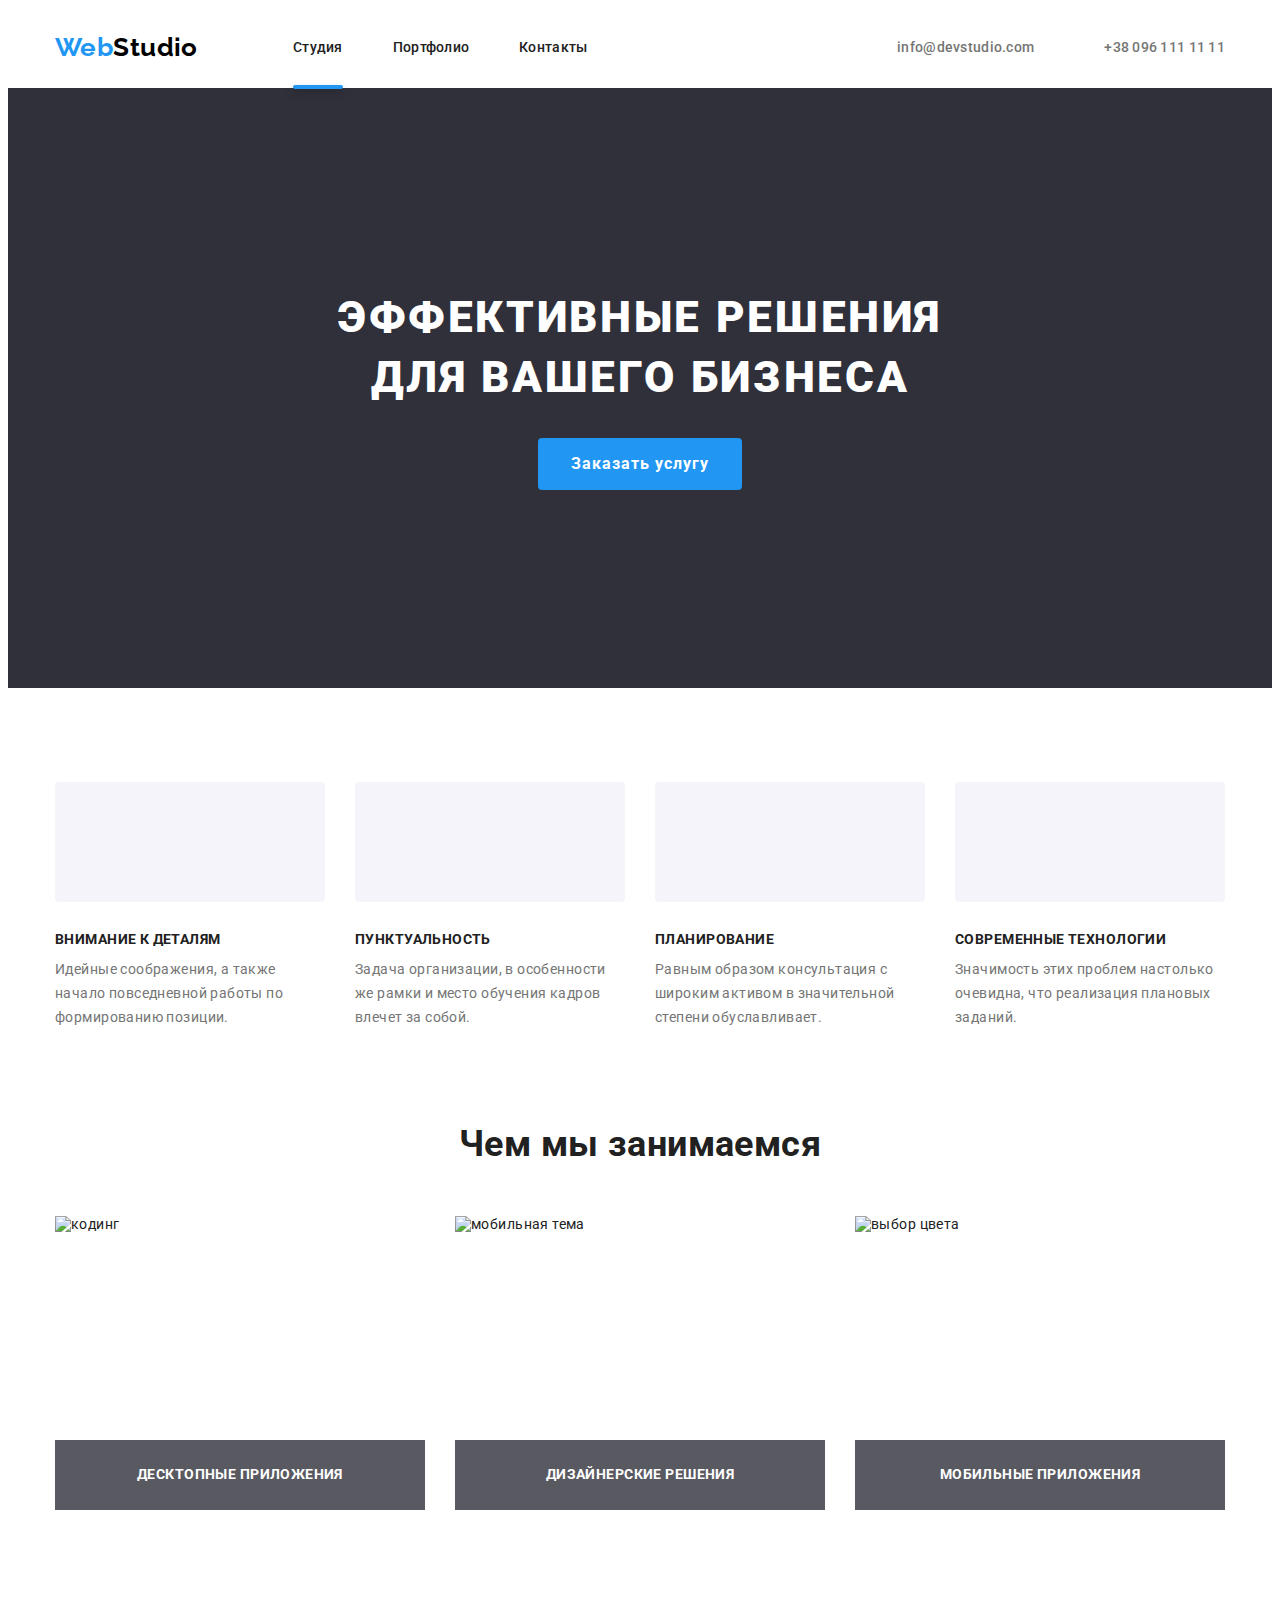
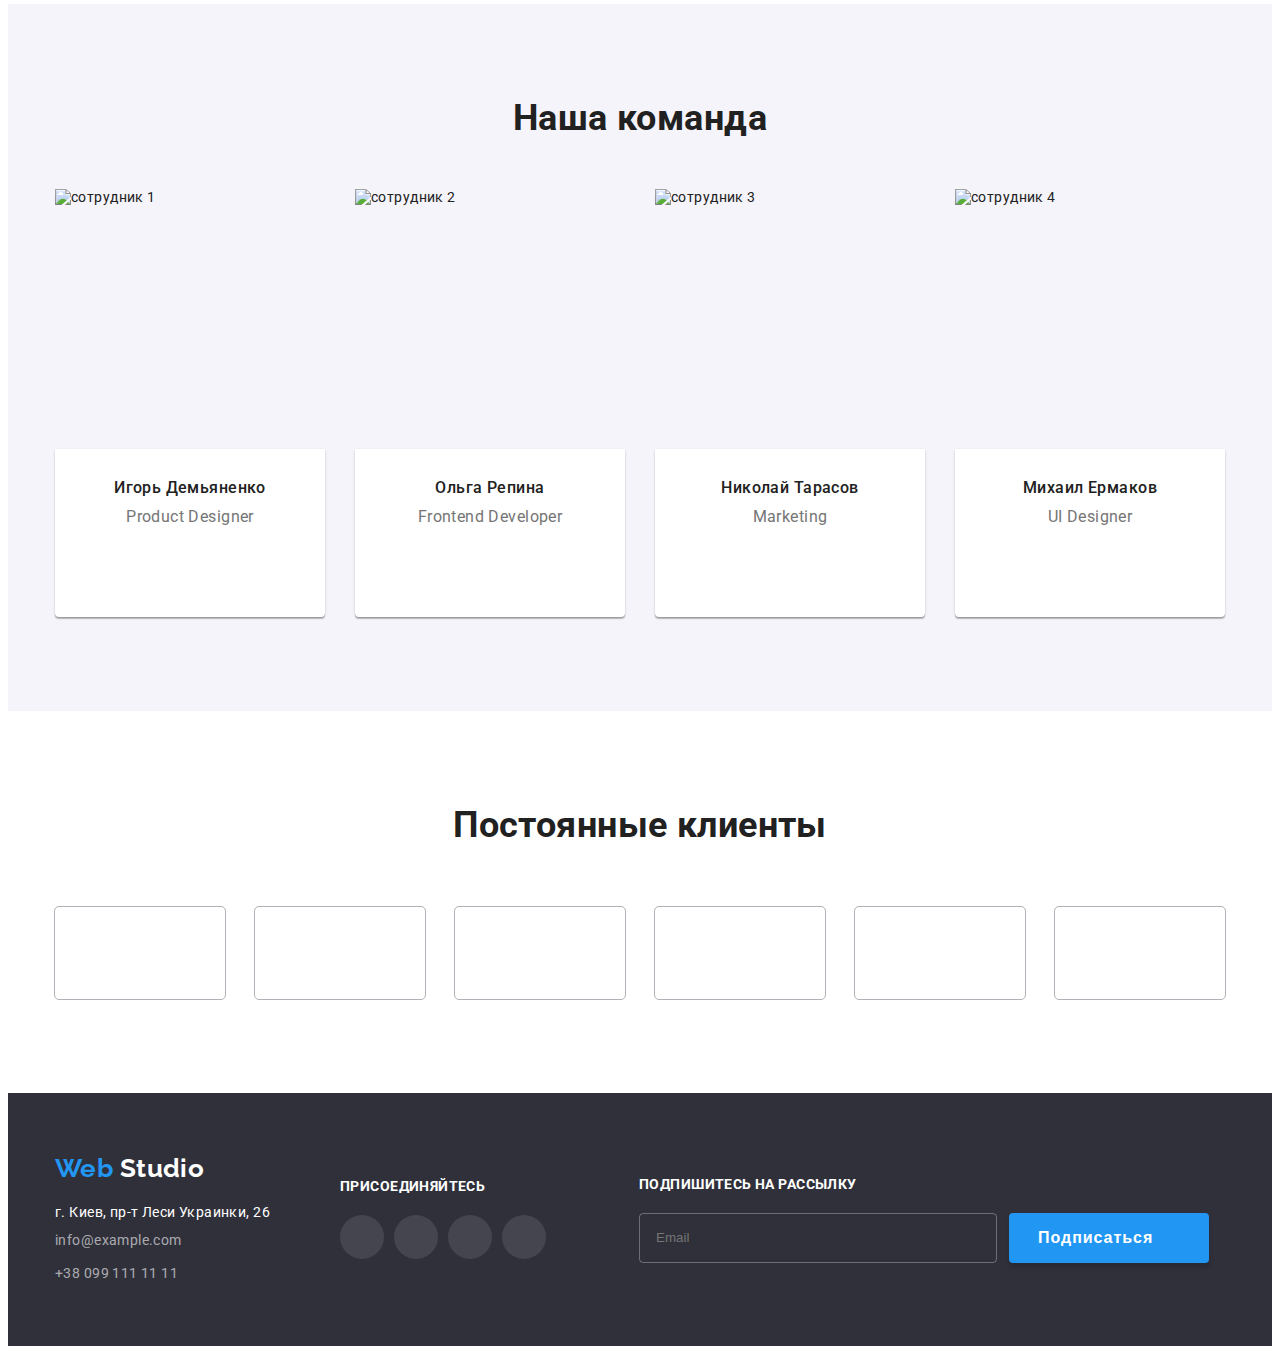
==== index.html @ 960402a1 "hw #7" ====
<!DOCTYPE html>
<html lang="ru">
  <head>
    <meta charset="UTF-8" />
    <meta http-equiv="X-UA-Compatible" content="IE=edge" />
    <meta name="viewport" content="width=device-width, initial-scale=1.0" />
    <title>Web Studio</title>
    <link rel="preconnect" href="https://fonts.googleapis.com" />
    <link rel="preconnect" href="https://fonts.gstatic.com" crossorigin />
    <link
      href="https://fonts.googleapis.com/css2?family=Raleway:wght@700&family=Roboto:wght@400;500;700;900&display=swap"
      rel="stylesheet"
    />
    <link
      rel="stylesheet"
      href="https://cdnjs.cloudflare.com/ajax/libs/modern-normalize/1.1.0/modern-normalize.min.css"
      integrity="sha512-wpPYUAdjBVSE4KJnH1VR1HeZfpl1ub8YT/NKx4PuQ5NmX2tKuGu6U/JRp5y+Y8XG2tV+wKQpNHVUX03MfMFn9Q=="
      crossorigin="anonymous"
      referrerpolicy="no-referrer"
    />
    <link rel="stylesheet" href="./css/main.min.css" />
  </head>
  <body>
    <!----------------HEADER (main page) --------->
    <header class="header">
      <div class="container flex">
        <a href="./index.html" class="logo link"
          ><span class="logoweb">Web</span>Studio</a
        >
        <nav class="header-nav list">
          <ul class="header-list">
            <li class="header-nav-item">
              <a class="header-nav-link link current" href="./index.html"
                >Студия</a
              >
            </li>
            <li class="header-nav-item">
              <a class="header-nav-link link" href="./portfolio.html"
                >Портфолио</a
              >
            </li>
            <li class="header-nav-item">
              <a class="header-nav-link link" href="">Контакты</a>
            </li>
          </ul>
        </nav>
        <ul class="header-contact list">
          <li class="header-contact-item flex">
            <a
              class="contact link contact-icon-link"
              href="mailto:info@devstudio.com"
            >
              <svg class="contact-icon" width="16" height="12">
                <use href="./image/icon.svg#icon-email"></use></svg
              >info@devstudio.com</a
            >
          </li>
          <li class="header-contact-item flex">
            <a class="contact link contact-icon-link" href="tel:+380961111111">
              <svg class="contact-icon" width="10" height="16">
                <use href="./image/icon.svg#icon-smartphone"></use></svg
              >+38 096 111 11 11</a
            >
          </li>
        </ul>
      </div>
    </header>
    <!-------------------------------------------------------------------MAIN (main page)-------------------------->
    <main>
      <section class="main-hero">
        <div class="overlay">
          <div class="container c-flex">
            <h1 class="main-heroartcl">
              Эффективные решения для вашего бизнеса
            </h1>
            <button class="main-herobtn" type="button" data-modal-open>
              Заказать услугу
            </button>
          </div>
        </div>
      </section>
      <section class="title">
        <div class="container">
          <ul class="main-container list">
            <li class="main-container-item">
              <div class="tdesc-icon">
                <svg class="title-desc-icon" width="70" height="70">
                  <use href="./image/icon.svg#icon-sputnik"></use>
                </svg>
              </div>
              <h3 class="main-title">Внимание к деталям</h3>
              <p class="about-mtitle">
                Идейные соображения, а также начало повседневной работы по
                формированию позиции.
              </p>
            </li>
            <li class="main-container-item">
              <div class="tdesc-icon">
                <svg class="title-desc-icon" width="70" height="70">
                  <use href="./image/icon.svg#icon-clock"></use>
                </svg>
              </div>
              <h3 class="main-title">Пунктуальность</h3>
              <p class="about-mtitle">
                Задача организации, в особенности же рамки и место обучения
                кадров влечет за собой.
              </p>
            </li>
            <li class="main-container-item">
              <div class="tdesc-icon">
                <svg class="title-desc-icon" width="70" height="70">
                  <use href="./image/icon.svg#icon-diagram"></use>
                </svg>
              </div>
              <h3 class="main-title">Планирование</h3>
              <p class="about-mtitle">
                Равным образом консультация с широким активом в значительной
                степени обуславливает.
              </p>
            </li>
            <li class="main-container-item">
              <div class="tdesc-icon">
                <svg class="title-desc-icon" width="70" height="70">
                  <use href="./image/icon.svg#icon-astronaut"></use>
                </svg>
              </div>
              <h3 class="main-title">Современные технологии</h3>
              <p class="about-mtitle">
                Значимость этих проблем настолько очевидна, что реализация
                плановых заданий.
              </p>
            </li>
          </ul>
        </div>
      </section>
      <!------------------------------------------------------Чем занимается компания ---------------------->
      <section class="main-subtitle">
        <div class="container">
          <h2 class="about-msubtitle">Чем мы занимаемся</h2>
          <ul class="main-subtitle-list list">
            <li class="about-process">
              <img
                src=".//image/main_paige/coding.jpg"
                alt="кодинг"
                width="370"
                height="294"
              />
              <p class="about-process-title">Десктопные приложения</p>
            </li>
            <li class="about-process">
              <img
                src=".//image/main_paige/mobileversion.jpg"
                alt="мобильная тема"
                width="370"
                height="294"
              />
              <div class="thumb">
                <h2 class="about-process-title">Дизайнерские решения</h2>
              </div>
            </li>
            <li class="about-process">
              <img
                src=".//image/main_paige/color_design.jpg"
                alt="выбор цвета"
                width="370"
                height="294"
              />
              <h2 class="about-process-title">Мобильные приложения</h2>
            </li>
          </ul>
        </div>
      </section>
      <!-------------------------------------------------------КОМАНДА----------------------->
      <section class="about-team">
        <div class="container">
          <h2 class="title-team">Наша команда</h2>
          <ul class="about-teamcomand list">
            <li class="about-teamcomand-item">
              <img
                src=".//image/main_paige/employee1.jpg"
                alt="сотрудник 1"
                width="270"
                height="260"
              />
              <div class="team-container">
                <h3 class="subtitle-team">Игорь Демьяненко</h3>
                <p class="ptitle-team" lang="en">Product Designer</p>
                <ul class="command-soc-list list">
                  <li class="command-soc-item">
                    <a href="" class="command-soc-link link">
                      <svg class="command-soc-icon" width="20" height="20">
                        <use href="./image/icon.svg#icon-instagram"></use>
                      </svg>
                    </a>
                  </li>
                  <li class="command-soc-item">
                    <a href="" class="command-soc-link link">
                      <svg class="command-soc-icon" width="20" height="20">
                        <use href="./image/icon.svg#icon-twiter"></use>
                      </svg>
                    </a>
                  </li>
                  <li class="command-soc-item">
                    <a href="" class="command-soc-link link">
                      <svg class="command-soc-icon" width="20" height="20">
                        <use href="./image/icon.svg#icon-facebook"></use>
                      </svg>
                    </a>
                  </li>
                  <li class="command-soc-item">
                    <a href="" class="command-soc-link link">
                      <svg class="command-soc-icon" width="20" height="20">
                        <use href="./image/icon.svg#icon-linkedin"></use>
                      </svg>
                    </a>
                  </li>
                </ul>
              </div>
            </li>
            <li class="about-teamcomand-item">
              <img
                src=".//image/main_paige/employee2.jpg"
                alt="сотрудник 2"
                width="270"
                height="260"
              />
              <div class="team-container">
                <h3 class="subtitle-team">Ольга Репина</h3>
                <p class="ptitle-team" lang="en">Frontend Developer</p>
                <ul class="command-soc-list list">
                  <li class="command-soc-item">
                    <a href="" class="command-soc-link link">
                      <svg class="command-soc-icon" width="20" height="20">
                        <use href="./image/icon.svg#icon-instagram"></use>
                      </svg>
                    </a>
                  </li>
                  <li class="command-soc-item">
                    <a href="" class="command-soc-link link">
                      <svg class="command-soc-icon" width="20" height="20">
                        <use href="./image/icon.svg#icon-twiter"></use>
                      </svg>
                    </a>
                  </li>
                  <li class="command-soc-item">
                    <a href="" class="command-soc-link link">
                      <svg class="command-soc-icon" width="20" height="20">
                        <use href="./image/icon.svg#icon-facebook"></use>
                      </svg>
                    </a>
                  </li>
                  <li class="command-soc-item">
                    <a href="" class="command-soc-link link">
                      <svg class="command-soc-icon" width="20" height="20">
                        <use href="./image/icon.svg#icon-linkedin"></use>
                      </svg>
                    </a>
                  </li>
                </ul>
              </div>
            </li>
            <li class="about-teamcomand-item">
              <img
                src=".//image/main_paige/employee3.jpg"
                alt="сотрудник 3"
                width="270"
                height="260"
              />
              <div class="team-container">
                <h3 class="subtitle-team">Николай Тарасов</h3>
                <p class="ptitle-team" lang="en">Marketing</p>
                <ul class="command-soc-list list">
                  <li class="command-soc-item">
                    <a href="" class="command-soc-link link">
                      <svg class="command-soc-icon" width="20" height="20">
                        <use href="./image/icon.svg#icon-instagram"></use>
                      </svg>
                    </a>
                  </li>
                  <li class="command-soc-item">
                    <a href="" class="command-soc-link link">
                      <svg class="command-soc-icon" width="20" height="20">
                        <use href="./image/icon.svg#icon-twiter"></use>
                      </svg>
                    </a>
                  </li>
                  <li class="command-soc-item">
                    <a href="" class="command-soc-link link">
                      <svg class="command-soc-icon" width="20" height="20">
                        <use href="./image/icon.svg#icon-facebook"></use>
                      </svg>
                    </a>
                  </li>
                  <li class="command-soc-item">
                    <a href="" class="command-soc-link link">
                      <svg class="command-soc-icon" width="20" height="20">
                        <use href="./image/icon.svg#icon-linkedin"></use>
                      </svg>
                    </a>
                  </li>
                </ul>
              </div>
            </li>
            <li class="about-teamcomand-item">
              <img
                src=".//image/main_paige/employee4.jpg"
                alt="сотрудник 4"
                width="270"
                height="260"
              />
              <div class="team-container">
                <h3 class="subtitle-team">Михаил Ермаков</h3>
                <p class="ptitle-team" lang="en">UI Designer</p>
                <ul class="command-soc-list list">
                  <li class="command-soc-item">
                    <a href="" class="command-soc-link link">
                      <svg class="command-soc-icon" width="20" height="20">
                        <use href="./image/icon.svg#icon-instagram"></use>
                      </svg>
                    </a>
                  </li>
                  <li class="command-soc-item">
                    <a href="" class="command-soc-link link">
                      <svg class="command-soc-icon" width="20" height="20">
                        <use href="./image/icon.svg#icon-twiter"></use>
                      </svg>
                    </a>
                  </li>
                  <li class="command-soc-item">
                    <a href="" class="command-soc-link link">
                      <svg class="command-soc-icon" width="20" height="20">
                        <use href="./image/icon.svg#icon-facebook"></use>
                      </svg>
                    </a>
                  </li>
                  <li class="command-soc-item">
                    <a href="" class="command-soc-link link">
                      <svg class="command-soc-icon" width="20" height="20">
                        <use href="./image/icon.svg#icon-linkedin"></use>
                      </svg>
                    </a>
                  </li>
                </ul>
              </div>
            </li>
          </ul>
        </div>
      </section>
      <!-------------------------------------------------------Постоянные клиенты----------------------->
      <section class="client">
        <div class="container">
          <h2 class="about-mclient">Постоянные клиенты</h2>
          <ul class="client-soc-list list">
            <li class="client-soc-item">
              <a href="" class="client-soc-link link">
                <svg class="client-soc-icon" width="106" height="60">
                  <use href="./image/icon.svg#icon-group-1"></use>
                </svg>
              </a>
            </li>
            <li class="client-soc-item">
              <a href="" class="client-soc-link link">
                <svg class="client-soc-icon" width="106" height="60">
                  <use href="./image/icon.svg#icon-group-2"></use>
                </svg>
              </a>
            </li>
            <li class="client-soc-item">
              <a href="" class="client-soc-link link">
                <svg class="client-soc-icon" width="106" height="60">
                  <use href="./image/icon.svg#icon-group-3"></use>
                </svg>
              </a>
            </li>
            <li class="client-soc-item">
              <a href="" class="client-soc-link link">
                <svg class="client-soc-icon" width="106" height="60">
                  <use href="./image/icon.svg#icon-group-4"></use>
                </svg>
              </a>
            </li>
            <li class="client-soc-item">
              <a href="" class="client-soc-link link">
                <svg class="client-soc-icon" width="106" height="60">
                  <use href="./image/icon.svg#icon-group-5"></use>
                </svg>
              </a>
            </li>
            <li class="client-soc-item">
              <a href="" class="client-soc-link link">
                <svg class="client-soc-icon" width="106" height="60">
                  <use href="./image/icon.svg#icon-group-6"></use>
                </svg>
              </a>
            </li>
          </ul>
        </div>
      </section>
    </main>
    <!--------------------------------------------FOOTER (main page)------------------------------------>
    <footer class="fcontacts">
      <div class="container flex">
        <div class="footer-left-info">
          <a href="./index.html" class="footer-logo link">
            <span class="logoweb">Web</span> Studio
          </a>
          <address class="footer-adress">
            <ul class="adress-list">
              <li class="adress-item">
                <a
                  href="https://www.google.com/maps/d/viewer?mid=10uSM3H-mIU3GznYo2szRIEphczw&hl=en_US&ll=50.42732700000001%2C30.538092&z=17"
                  target="_blank"
                >
                  г. Киев, пр-т Леси Украинки, 26</a
                >
              </li>
              <li class="footer-contact">
                <a href="mailto:info@devstudio.com">info@example.com</a>
              </li>
              <li class="footer-contact">
                <a href="tel:+380961111111">+38 099 111 11 11</a>
              </li>
            </ul>
          </address>
        </div>
        <div class="footer-soc-info">
          <h3 class="footer-soc-message">присоединяйтесь</h3>
          <ul class="footer-soc-list list">
            <li class="footer-soc-item">
              <a href="" class="footer-soc-link link">
                <svg class="footer-soc-icon" width="20" height="20">
                  <use href="./image/icon.svg#icon-instagram"></use>
                </svg>
              </a>
            </li>
            <li class="footer-soc-item">
              <a href="" class="footer-soc-link link">
                <svg class="footer-soc-icon" width="20" height="20">
                  <use href="./image/icon.svg#icon-twiter"></use>
                </svg>
              </a>
            </li>
            <li class="footer-soc-item">
              <a href="" class="footer-soc-link link">
                <svg class="footer-soc-icon" width="20" height="20">
                  <use href="./image/icon.svg#icon-facebook"></use>
                </svg>
              </a>
            </li>
            <li class="footer-soc-item">
              <a href="" class="footer-soc-link link">
                <svg class="footer-soc-icon" width="20" height="20">
                  <use href="./image/icon.svg#icon-linkedin"></use>
                </svg>
              </a>
            </li>
          </ul>
        </div>
        <form action="#" class="footer-form">
          <label class="footer-form-field"
            >Подпишитесь на рассылку
            <div class="footer-form-div">
              <input
                type="email"
                class="form-input-footer"
                name="user-mail"
                placeholder="Email"
                required
              />
              <button type="submit" class="form-btn-footer">
                Подписаться
                <svg width="24" heigh="24" class="form-icon-footer">
                  <use href="./image/icon.svg#icon-send"></use>
                </svg>
              </button>
            </div>
          </label>
        </form>
      </div>
    </footer>
    <div class="backdrop is-hidden" data-modal>
      <div class="modal">
        <button type="button" class="modal-close-btn" data-modal-close>
          <svg class="icon-close-bnt" width="11" height="11">
            <use href="./image/icon.svg#icon-close-btn"></use>
          </svg>
        </button>
        <p class="modal-title">Оставьте свои данные, мы вам перезвоним</p>
        <form class="modal-form">
          <div class="modal-field">
            <label class="modal-label" for="user-name"
              >Имя
              <div class="input-wrap">
                <input
                  type="text"
                  name="user-name"
                  class="modal-input"
                  required
                  id="user-name"
                />
                <svg class="input-icon" width="18" height="18">
                  <use href="./image/icon.svg#person"></use>
                </svg>
              </div>
            </label>
          </div>
          <div class="modal-field">
            <label class="modal-label" for="user-tel"
              >Телефон
              <div class="input-wrap">
                <input
                  type="tel"
                  name="user-tel"
                  class="modal-input"
                  required
                  id="user-tel"
                  title="+380 (96) 555-55-55"
                  pattern="[\+]\d{3}\s[\(]\d{2}[\)]\s\d{3}[\-]\d{2}[\-]\d{2}"
                />
                <svg class="input-icon" width="18" height="18">
                  <use href="./image/icon.svg#phone"></use>
                </svg>
              </div>
            </label>
          </div>
          <div class="modal-field">
            <label class="modal-label" for="user-email"
              >Почта
              <div class="input-wrap">
                <input
                  type="email"
                  name="user-email"
                  class="modal-input"
                  id="user-email"
                  required
                />
                <svg class="input-icon" width="18" height="18">
                  <use href="./image/icon.svg#email"></use>
                </svg>
              </div>
            </label>
          </div>
          <div class="modal-field">
            <label class="modal-label" for="modal-text">Коментарий</label>
            <textarea
              name="modal-text"
              id="modal-text"
              class="modal-text-area"
              placeholder="Введите текст"
            ></textarea>
          </div>
          <div class="agreement">
            <input
              type="checkbox"
              name="privacy"
              id="privecy"
              class="input-check visually-hidden"
            />
            <label for="privecy" class="check-text"
              >Соглашаюсь с рассылкой и принимаю &nbsp;
              <a href=""> Условия договора</a></label
            >
          </div>
          <button type="submit" class="submit-button modal-btn">
            Отправить
          </button>
        </form>
      </div>
    </div>
    <script src="./js/modal.js"></script>
  </body>
</html>
---- css/main.min.css ----
:root{--accent-color: #2196f3;--sub-color: #757575;--contact-color: #757575;--wight-color: #ffffff;--portfolio-backgrnd: #f5f4fa;--transition: color 250ms cubic-bezier(0.4, 0, 0.2, 1);--back-transition: background-color 250ms cubic-bezier(0.4, 0, 0.2, 1)}*{box-sizing:border-box}body{font-family:"Roboto",sans-serif;color:#212121;background-color:#fff;font-weight:400;font-size:14px;letter-spacing:.03em}ul{list-style:none}button{cursor:pointer}a{color:currentColor}address{font-style:normal}.link{color:#212121;text-decoration:none}.list{list-style:none;margin:0;padding:0}p,h1,h2,h3,h4,h5{margin:0}ul{margin:0;padding-left:0}img{display:block;max-width:100%;height:auto}.container{width:1200px;padding-left:15px;padding-right:15px;margin:0 auto}.main-container{display:flex;padding:94px 0px 94px 0px}.main-container-item:not(:last-child){max-width:270px;margin-right:30px}.team-container{border-radius:0px 0px 4px 4px;box-shadow:0px 1px 3px rgba(0,0,0,.12),0px 1px 1px rgba(0,0,0,.14),0px 2px 1px rgba(0,0,0,.2);text-align:center;padding:30px 0 30px 0;background-color:#fff}.visually-hidden{position:absolute;white-space:nowrap;width:1px;height:1px;overflow:hidden;border:0;padding:0;clip:rect(0 0 0 0);clip-path:inset(50%);margin:-1px}.flex{display:flex;align-items:center}.logo{font-family:"Raleway";font-weight:700;font-size:26px;line-height:1.19;color:#000;min-width:145px;padding-top:24px;padding-bottom:25px;margin-right:93px}.logoweb{font-family:"Raleway";font-weight:700;font-size:26px;line-height:1.19;color:var(--accent-color)}.header-list{font-weight:500;line-height:1.14;letter-spacing:.02em;color:#212121;display:flex;min-width:294px}.header-nav-link{display:block;transition:var(--transition)}.header-nav-item:not(:last-child){margin-right:50px}.header-list .link:hover,.header-list .link:focus{color:var(--accent-color)}.header-nav-item{position:relative;padding-top:32px;padding-bottom:32px}.current::after{content:"";position:absolute;bottom:-1px;display:block;width:100%;height:4px;border-radius:2px;background-color:#2196f3;filter:drop-shadow(0px 4px 4px rgba(0, 0, 0, 0.25))}.contact{font-weight:500;line-height:1.14;letter-spacing:.02em;color:var(--contact-color);display:block;padding-top:32px;padding-bottom:32px;transition:var(--transition)}.contact:hover,.contact:focus{color:var(--accent-color)}.header-contact-item:not(:last-child){margin-right:50px}.header-contact{display:flex;margin-left:auto}.contact-icon-link{display:flex;align-items:center;justify-content:center;background-color:#fff}.contact-icon{fill:currentColor;margin-right:10px}.main-hero{text-align:center}.overlay{background-color:#2f303a;max-width:1600px;height:600px;margin-left:auto;margin-right:auto;background-image:linear-gradient(to right, rgba(47, 48, 58, 0.4), rgba(47, 48, 58, 0.4)),url(../image/main_paige/comand.jpg);background-position:center;background-repeat:no-repeat;background-size:cover}.main-heroartcl{font-weight:900;font-size:44px;line-height:1.36;letter-spacing:.06em;text-transform:uppercase;color:var(--wight-color);max-width:696px;margin:0 auto}.c-flex{display:flex;justify-content:center;align-items:center;flex-direction:column;padding:200px 0}.tdesc-icon{display:flex;justify-content:center;align-items:center;width:270px;height:120px;margin-bottom:30px;border-radius:4px;background-color:#f5f4fa}.main-herobtn{font-family:"Roboto";font-style:normal;font-weight:700;font-size:16px;line-height:1.88;letter-spacing:.06em;color:var(--wight-color);background-color:var(--accent-color);border-radius:4px;padding:10px 32px;border:1px solid rgba(0,0,0,0);margin:0 auto;display:block;margin-top:30px;min-width:200px}.main-title{font-weight:700;font-size:14px;line-height:1.14;text-transform:uppercase}.about-mtitle{color:var(--sub-color);line-height:1.71;margin-top:10px}.main-subtitle{min-width:1170px;padding-bottom:94px}.about-msubtitle{font-weight:700;font-size:36px;line-height:1.16;text-align:center;margin:0 auto}.main-subtitle-list{display:flex;margin-top:50px}.about-process{max-width:370px;position:relative;overflow:hidden}.about-process:not(:last-child){margin-right:30px}.about-process-title{display:flex;align-items:center;justify-content:center;position:absolute;bottom:0;font-weight:700;font-size:14px;line-height:1.14;letter-spacing:.03em;text-transform:uppercase;text-align:center;color:#fff;background:rgba(47,48,58,.8);width:100%;height:70px}.about-team{background-color:#f5f4fa;padding:94px 0 94px 0}.title-team{font-weight:700;font-size:36px;line-height:1.16;text-align:center;margin:0 auto;max-width:264px}.about-teamcomand{display:flex;margin-top:50px}.about-teamcomand-item:not(:last-child){margin-right:30px}.subtitle-team{font-weight:500;font-size:16px;line-height:1.18}.ptitle-team{font-size:16px;line-height:1.18;color:var(--sub-color);margin-top:10px}.command-soc-list{display:flex;justify-content:center;margin-top:16px}.command-soc-item{width:44px;height:44px;margin-right:10px}.command-soc-item:last-child{margin-right:0}.command-soc-link{display:flex;align-items:center;justify-content:center;width:100%;height:100%;border-radius:50%;background-color:#fff;color:#afb1b8;transition:var(--transition),var(--back-transition)}.command-soc-icon{fill:currentColor}.command-soc-link:hover,.command-soc-link:focus{background-color:#2196f3;color:#fff}.client{display:flex;padding-top:94px;padding-bottom:94px}.about-mclient{font-weight:700;font-size:36px;line-height:1.16;text-align:center;max-width:390px;margin:0 auto;color:#212121}.client-soc-list{display:flex;justify-content:center;margin-top:60px}.client-soc-item{width:170px;height:92px;margin-right:30px}.client-soc-item:last-child{margin-right:0}.client-soc-link{display:flex;align-items:center;justify-content:center;width:100%;height:100%;background-color:rgba(255,255,255,.1);color:#afb1b8;outline:1px solid #afb1b8;border-radius:4px;transition:var(--transition),var(--back-transition),outline 250ms cubic-bezier(0.4, 0, 0.2, 1),border-radius 250ms cubic-bezier(0.4, 0, 0.2, 1)}.client-soc-icon{fill:currentColor}.client-soc-link:hover,.client-soc-link:focus,.client-soc-item:hover,.client-soc-item:focus{background-color:#fff;color:#2196f3;outline:1px solid #2196f3;border-radius:4px}.fcontacts{background-color:#2f303a}.footer-left-info{padding-top:60px;padding-bottom:60px}.footer-logo{font-family:"Raleway";font-style:normal;font-weight:700;font-size:26px;line-height:1.19;color:var(--wight-color);max-width:145px}.footer-adress{margin-top:20px;max-width:231px}.adress-item,.footer-contact{margin-top:9px}.adress-item>a{font-style:normal;text-decoration:none;color:var(--wight-color)}.footer-contact>a{font-style:normal;line-height:1.71;color:rgba(255,255,255,.6);text-decoration:none;transition:var(--transition)}.footer-contact :hover,.footer-contact :focus{display:block;color:var(--accent-color)}.footer-soc-info{margin-left:70px;align-items:baseline}.footer-soc-message{width:144px;font-size:14px;font-style:normal;font-weight:700;line-height:1.14;text-transform:uppercase;color:#fff}.footer-soc-list{display:flex;justify-content:center;margin-top:20px}.footer-soc-item{width:44px;height:44px;margin-right:10px}.footer-soc-item:last-child{margin-right:0}.footer-soc-link{display:flex;align-items:center;justify-content:center;width:100%;height:100%;border-radius:50%;background-color:rgba(255,255,255,.1);color:#fff;transition:var(--transition),var(--back-transition)}.footer-soc-icon{fill:currentColor}.footer-soc-link:hover,.footer-soc-link:focus{background-color:#2196f3;color:#fff}.footer-form{display:block;margin-top:0;width:570px}.footer-form-div{display:flex;height:50px;width:570px;margin-left:93px;margin-top:20px}.footer-form-field{margin-left:93px;width:100%;font-size:14px;font-weight:700;line-height:1.14;letter-spacing:.03em;text-align:left;color:#fff;text-transform:uppercase}.form-input-footer{width:358px;height:50px;padding:15px 16px;margin-right:12px;border:1px solid rgba(255,255,255,.3);border-radius:4px;background-color:rgba(0,0,0,0);cursor:pointer;color:#fff}.form-btn-footer{display:flex;align-items:center;padding:10px 28px 10px 29px;font-weight:bold;font-size:16px;line-height:1.87;letter-spacing:.06em;color:#fff;background-color:#2196f3;box-shadow:0px 4px 4px rgba(0,0,0,.15);border-radius:4px;border:none;cursor:pointer;width:200px}.form-icon-footer{fill:#fff;margin-left:10px}.header-portf{border-bottom:1px solid #ececec}.portfolio-filter .container{flex-direction:column}.portfolio-filter{margin-bottom:34px}.main-portfolio{padding:94px 0 94px 0}.portfbtn-list{display:flex;min-width:611px;justify-content:center}.portfbtn-item:not(:last-child){margin-right:8px}.portfbtn-item>button{font-family:"Roboto";font-style:normal;font-weight:500;font-size:16px;line-height:1.62;letter-spacing:.03em;background-color:var(--portfolio-backgrnd);border-radius:4px;padding:6px 22px;display:inline-block;text-align:center;transition:var(--transition),var(--back-transition),box-shadow 250ms cubic-bezier(0.4, 0, 0.2, 1)}.portfbtn-item>button:hover,.portfbtn-item>button:focus{background-color:var(--accent-color);color:var(--wight-color);box-shadow:0px 3px 1px rgba(0,0,0,.1),0px 1px 2px rgba(0,0,0,.08),0px 2px 2px rgba(0,0,0,.12)}.portf-image-l{display:flex;flex-wrap:wrap;margin-top:-30px;margin-left:-30px}.portf-item-image{flex-basis:calc(33.3333333333% - 30px);margin-left:30px;margin-top:30px;outline:1px solid #eee;transition:box-shadow 250ms cubic-bezier(0.4, 0, 0.2, 1)}.portf-item-image:nth-child(-n+3){margin-top:50px}.portf-item-image:hover,.portf-item-image:focus{box-shadow:0px 1px 1px rgba(0,0,0,.12),0px 4px 4px rgba(0,0,0,.06),1px 4px 6px rgba(0,0,0,.16)}.portf-item-image:hover .portf-image-top-text{transform:translateY(0)}.portf-image-wrapp{position:relative;overflow:hidden}.portf-image-top-text{position:absolute;top:0;font-style:normal;font-size:18px;line-height:1.56;letter-spacing:.03em;color:var(--wight-color);background-color:rgba(33,150,243,.9);padding:63px 24px;height:100%;transform:translateY(100%);transition:transform 250ms cubic-bezier(0.4, 0, 0.2, 1)}.port-inf-list{padding:20px 24px 20px 24px}.portf-img-subtitle{margin-top:4px}.portf-imgtitle{font-weight:700;font-size:18px;line-height:2;letter-spacing:.06em}.portf-img-subtitle{font-size:16px;line-height:1.88;color:var(--contact-color)}.backdrop{position:fixed;top:0;left:0;width:100%;height:100%;background-color:rgba(0,0,0,.2);transition:opacity 250ms linear,visibility 250ms linear}.backdrop.is-hidden .modal{transform:translate(-50%, -50%) scale(0) rotate(-180deg)}.modal{position:relative;top:50%;left:50%;transform:translate(-50%, -50%) scale(1) rotate(0);width:528px;min-height:581px;background-color:#fff;border-radius:4px;transition:transform 250ms linear;padding:40px}.modal-close-btn{position:absolute;right:8px;top:8px;width:30px;height:30px;border:1px solid rgba(0,0,0,.1);border-radius:50%;background-color:rgba(0,0,0,0);display:flex;align-items:center;justify-content:center;transition:var(--transition)}.modal-close-btn:hover,.modal-close-btn:focus{fill:#2196f3}.is-hidden{opacity:0;visibility:hidden;pointer-events:none}.no-scroll{overflow:hidden}.modal-title{font-weight:700;font-size:20px;line-height:1.15;text-align:center;letter-spacing:.03em;margin-bottom:12px;max-width:448px}.modal-label{display:block;cursor:pointer;flex-direction:column;font-style:normal;font-weight:400;font-size:12px;line-height:1.16;letter-spacing:.01em;color:#757575}.modal-input{width:100%;height:40px;border:1px solid rgba(33,33,33,.2);border-radius:4px;background-color:rgba(0,0,0,0);padding:12px 42px;outline:rgba(0,0,0,0);transition:var(--transition)}.modal-input:focus,.modal-input:hover{border-color:#2196f3}.modal-input:focus+.input-icon,.modal-input:hover+.input-icon{fill:#2196f3}.modal-field:not(:first-child){margin-top:10px}.input-wrap{position:relative;margin-top:4px}.input-icon{position:absolute;left:12px;top:50%;transform:translateY(-50%)}.modal-field{padding-left:12px 16px;font-style:normal;font-weight:400;font-size:12px;line-height:1.16;letter-spacing:.01em;color:rgba(117,117,117,.5)}.agreement{display:flex;justify-content:center;align-items:center;margin-top:20px}.modal-btn{display:block;margin:0 auto}.modal-text-area{width:100%;height:120px;margin-top:4px;border:1px solid rgba(33,33,33,.2);border-radius:4px;resize:none;padding:12px 16px;font-style:normal;font-weight:400;font-size:12px;line-height:1.16;letter-spacing:.01em;color:#212121;outline:rgba(0,0,0,0);transition:var(--transition)}.modal-text-area:hover,.modal-text-area:focus{border-color:#2196f3}.check-text{font-style:normal;font-weight:400;font-size:14px;line-height:1.71px;letter-spacing:.03em;color:#757575;display:flex;align-items:center}.check-text a{text-decoration-line:underline;color:#2196f3}.check-text::before{content:"";width:16px;height:15px;margin-right:9px;border-radius:2px;border:2px solid #000}.input-check:checked+.check-text::before{background-color:#2196f3;background-image:url(../image/check.svg);background-repeat:no-repeat;background-position:center;border:none}.submit-button{align-self:center;width:200px;height:50px;border-radius:4px;box-shadow:0px 4px 4px rgba(0,0,0,.15);color:#fff;background-color:#2196f3;padding:0;border:0;cursor:pointer;font-weight:700;font-size:16px;line-height:1.8;letter-spacing:.06em;margin-top:30px}.modal-text-area::placeholder{font-weight:400;font-size:14px;line-height:1.14;letter-spacing:.01em;color:rgba(117,117,117,.5)}/*# sourceMappingURL=main.min.css.map */
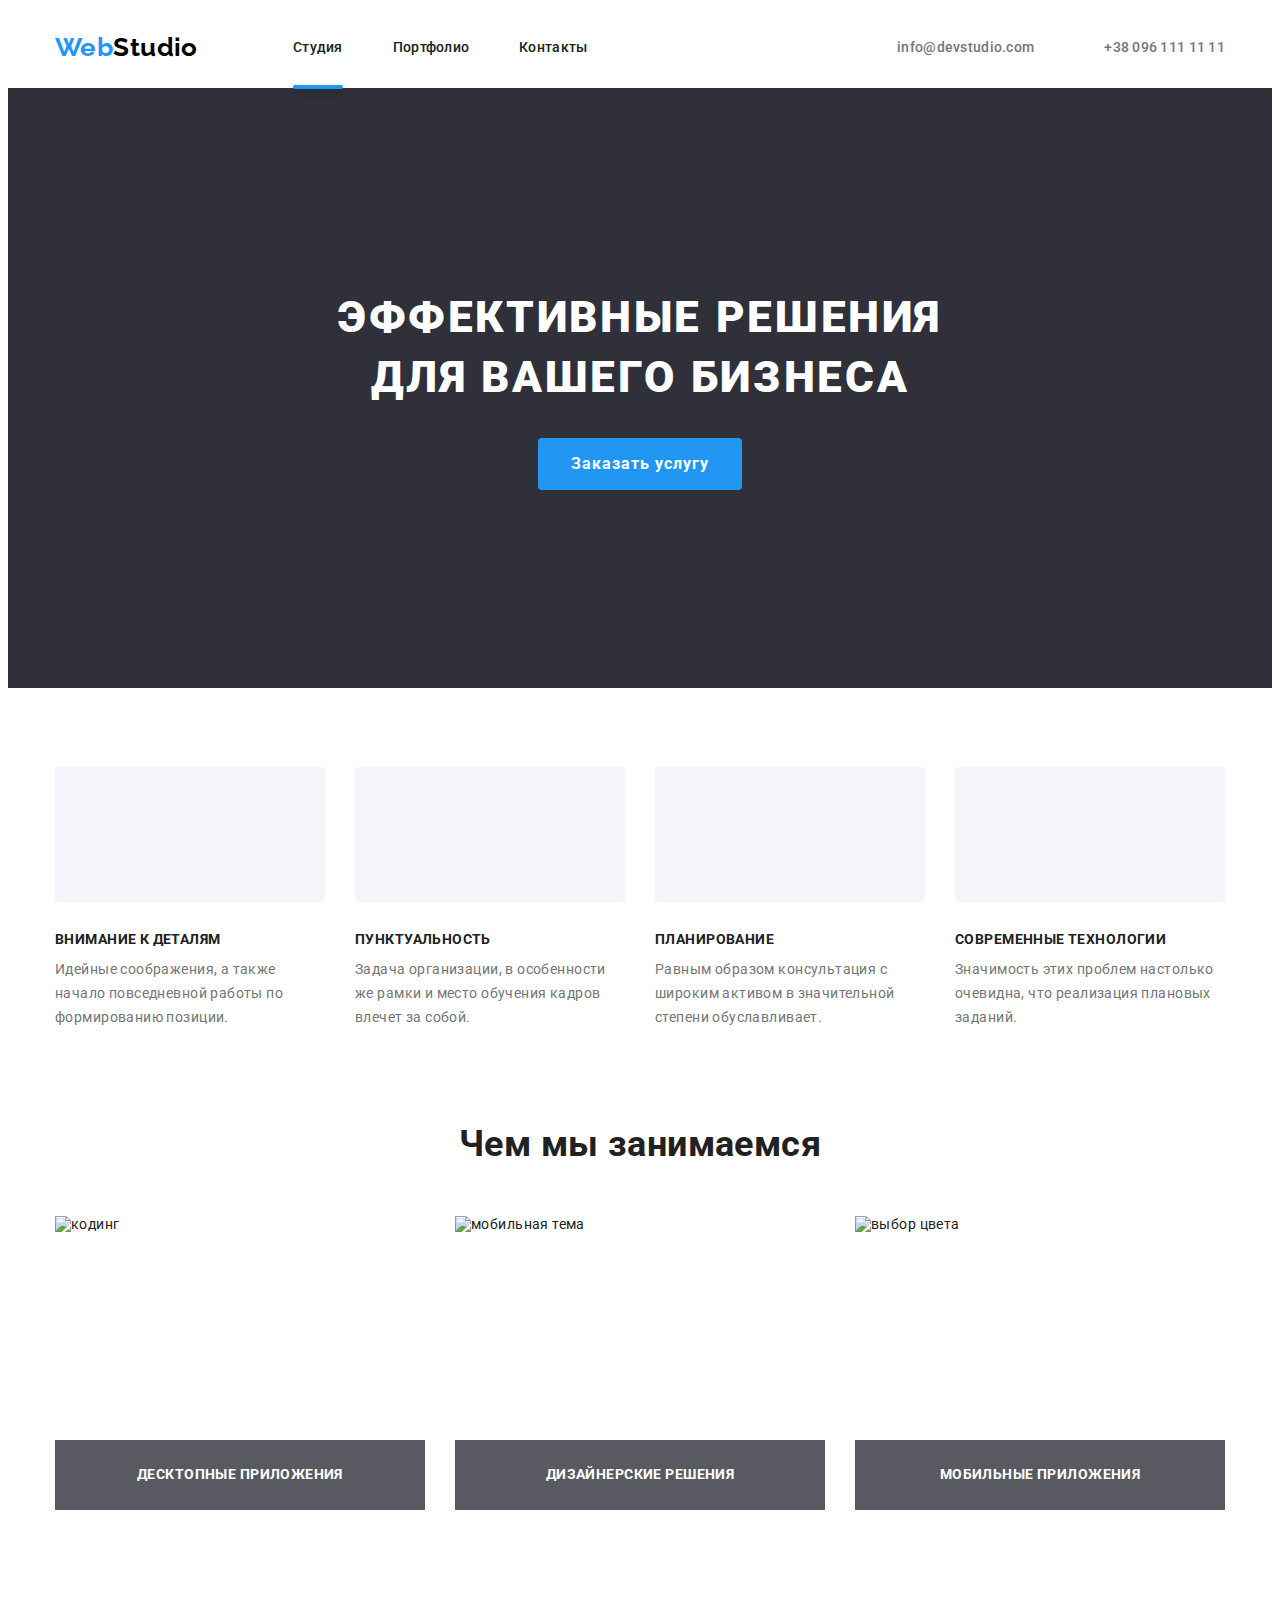
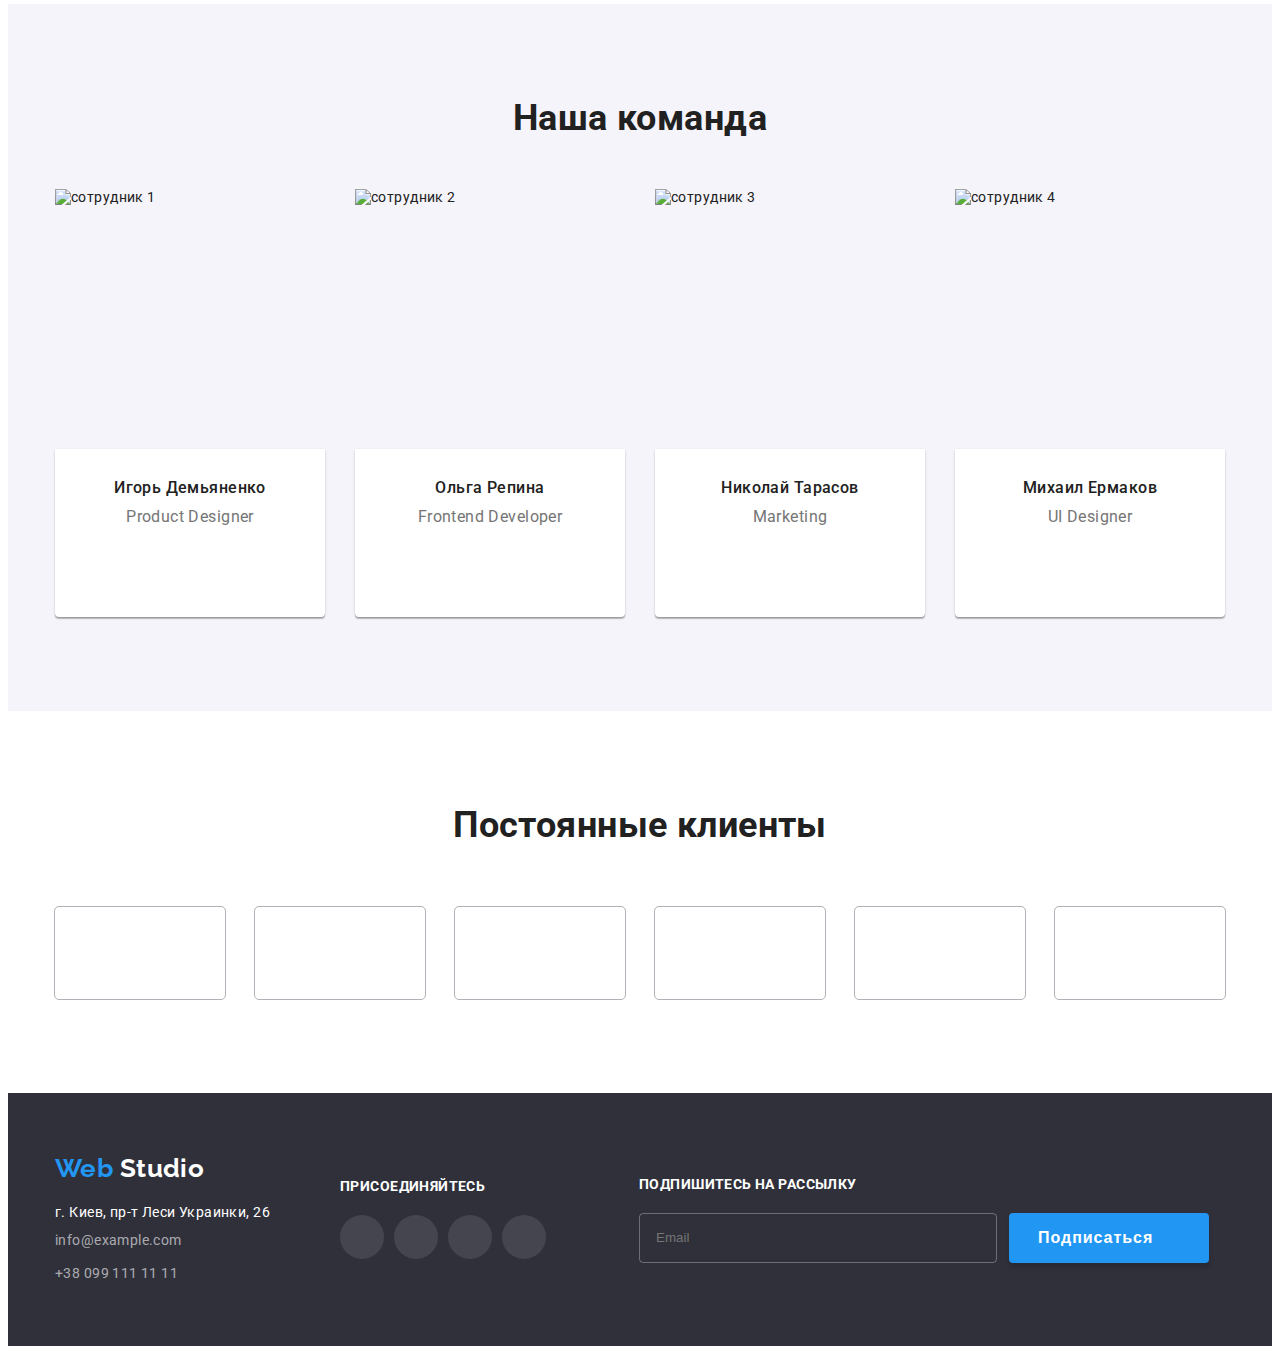
==== commit 3f09188a: "upd hw #7" ====
--- a/index.html
+++ b/index.html
@@ -24,40 +24,39 @@
     <!----------------HEADER (main page) --------->
     <header class="header">
       <div class="container flex">
-        <a href="./index.html" class="logo link"
-          ><span class="logoweb">Web</span>Studio</a
+        <a href="./index.html" class="logo header__logo link"
+          ><span class="logo-web">Web</span>Studio</a
         >
-        <nav class="header-nav list">
-          <ul class="header-list">
-            <li class="header-nav-item">
-              <a class="header-nav-link link current" href="./index.html"
-                >Студия</a
-              >
-            </li>
-            <li class="header-nav-item">
-              <a class="header-nav-link link" href="./portfolio.html"
-                >Портфолио</a
-              >
-            </li>
-            <li class="header-nav-item">
-              <a class="header-nav-link link" href="">Контакты</a>
+        <nav class="menu">
+          <ul class="menu__list">
+            <li class="menu__item">
+              <a class="menu__link link current" href="./index.html">Студия</a>
+            </li>
+            <li class="menu__item">
+              <a class="menu__link link" href="./portfolio.html">Портфолио</a>
+            </li>
+            <li class="menu__item">
+              <a class="menu__link link" href="">Контакты</a>
             </li>
           </ul>
         </nav>
-        <ul class="header-contact list">
-          <li class="header-contact-item flex">
+        <ul class="contact__list">
+          <li class="contact__item flex">
             <a
-              class="contact link contact-icon-link"
+              class="contact__link contact__icon-link"
               href="mailto:info@devstudio.com"
             >
-              <svg class="contact-icon" width="16" height="12">
+              <svg class="contact__icon" width="16" height="12">
                 <use href="./image/icon.svg#icon-email"></use></svg
               >info@devstudio.com</a
             >
           </li>
-          <li class="header-contact-item flex">
-            <a class="contact link contact-icon-link" href="tel:+380961111111">
-              <svg class="contact-icon" width="10" height="16">
+          <li class="contact__item flex">
+            <a
+              class="contact__link contact__icon-link"
+              href="tel:+380961111111"
+            >
+              <svg class="contact__icon" width="10" height="16">
                 <use href="./image/icon.svg#icon-smartphone"></use></svg
               >+38 096 111 11 11</a
             >
@@ -67,65 +66,63 @@
     </header>
     <!-------------------------------------------------------------------MAIN (main page)-------------------------->
     <main>
-      <section class="main-hero">
-        <div class="overlay">
+      <section class="hero">
+        <div class="hero__overlay">
           <div class="container c-flex">
-            <h1 class="main-heroartcl">
-              Эффективные решения для вашего бизнеса
-            </h1>
-            <button class="main-herobtn" type="button" data-modal-open>
+            <h1 class="hero__title">Эффективные решения для вашего бизнеса</h1>
+            <button class="hero__btn" type="button" data-modal-open>
               Заказать услугу
             </button>
           </div>
         </div>
       </section>
-      <section class="title">
+      <section class="about">
         <div class="container">
-          <ul class="main-container list">
-            <li class="main-container-item">
-              <div class="tdesc-icon">
-                <svg class="title-desc-icon" width="70" height="70">
+          <ul class="about__list list">
+            <li class="about__item">
+              <div class="about__icon">
+                <svg class="about__icon" width="70" height="70">
                   <use href="./image/icon.svg#icon-sputnik"></use>
                 </svg>
               </div>
-              <h3 class="main-title">Внимание к деталям</h3>
-              <p class="about-mtitle">
+              <h3 class="about__title">Внимание к деталям</h3>
+              <p class="about__article">
                 Идейные соображения, а также начало повседневной работы по
                 формированию позиции.
               </p>
             </li>
-            <li class="main-container-item">
-              <div class="tdesc-icon">
-                <svg class="title-desc-icon" width="70" height="70">
+            <li class="about__item">
+              <div class="about__icon">
+                <svg class="about__icon" width="70" height="70">
                   <use href="./image/icon.svg#icon-clock"></use>
                 </svg>
               </div>
-              <h3 class="main-title">Пунктуальность</h3>
-              <p class="about-mtitle">
+              <h3 class="about__title">Пунктуальность</h3>
+              <p class="about__article">
                 Задача организации, в особенности же рамки и место обучения
                 кадров влечет за собой.
               </p>
             </li>
-            <li class="main-container-item">
-              <div class="tdesc-icon">
-                <svg class="title-desc-icon" width="70" height="70">
+            <li class="about__item">
+              <div class="about__icon">
+                <svg class="about__icon" width="70" height="70">
                   <use href="./image/icon.svg#icon-diagram"></use>
                 </svg>
               </div>
-              <h3 class="main-title">Планирование</h3>
-              <p class="about-mtitle">
+              <h3 class="about__title">Планирование</h3>
+              <p class="about__article">
                 Равным образом консультация с широким активом в значительной
                 степени обуславливает.
               </p>
             </li>
-            <li class="main-container-item">
-              <div class="tdesc-icon">
-                <svg class="title-desc-icon" width="70" height="70">
+            <li class="about__item">
+              <div class="about__icon">
+                <svg class="about__icon" width="70" height="70">
                   <use href="./image/icon.svg#icon-astronaut"></use>
                 </svg>
               </div>
-              <h3 class="main-title">Современные технологии</h3>
-              <p class="about-mtitle">
+              <h3 class="about__title">Современные технологии</h3>
+              <p class="about__article">
                 Значимость этих проблем настолько очевидна, что реализация
                 плановых заданий.
               </p>
@@ -134,48 +131,48 @@
         </div>
       </section>
       <!------------------------------------------------------Чем занимается компания ---------------------->
-      <section class="main-subtitle">
+      <section class="gallery">
         <div class="container">
-          <h2 class="about-msubtitle">Чем мы занимаемся</h2>
-          <ul class="main-subtitle-list list">
-            <li class="about-process">
+          <h2 class="gallery__title">Чем мы занимаемся</h2>
+          <ul class="gallery__list list">
+            <li class="gallery__item">
               <img
                 src=".//image/main_paige/coding.jpg"
                 alt="кодинг"
                 width="370"
                 height="294"
               />
-              <p class="about-process-title">Десктопные приложения</p>
-            </li>
-            <li class="about-process">
+              <p class="gallery__item-title">Десктопные приложения</p>
+            </li>
+            <li class="gallery__item">
               <img
                 src=".//image/main_paige/mobileversion.jpg"
                 alt="мобильная тема"
                 width="370"
                 height="294"
               />
-              <div class="thumb">
-                <h2 class="about-process-title">Дизайнерские решения</h2>
-              </div>
-            </li>
-            <li class="about-process">
+              <div class="gallery__thumb">
+                <h2 class="gallery__item-title">Дизайнерские решения</h2>
+              </div>
+            </li>
+            <li class="gallery__item">
               <img
                 src=".//image/main_paige/color_design.jpg"
                 alt="выбор цвета"
                 width="370"
                 height="294"
               />
-              <h2 class="about-process-title">Мобильные приложения</h2>
+              <h2 class="gallery__item-title">Мобильные приложения</h2>
             </li>
           </ul>
         </div>
       </section>
       <!-------------------------------------------------------КОМАНДА----------------------->
-      <section class="about-team">
+      <section class="team">
         <div class="container">
-          <h2 class="title-team">Наша команда</h2>
-          <ul class="about-teamcomand list">
-            <li class="about-teamcomand-item">
+          <h2 class="team-title">Наша команда</h2>
+          <ul class="team-list list">
+            <li class="team-item">
               <img
                 src=".//image/main_paige/employee1.jpg"
                 alt="сотрудник 1"
@@ -183,33 +180,33 @@
                 height="260"
               />
               <div class="team-container">
-                <h3 class="subtitle-team">Игорь Демьяненко</h3>
-                <p class="ptitle-team" lang="en">Product Designer</p>
-                <ul class="command-soc-list list">
-                  <li class="command-soc-item">
-                    <a href="" class="command-soc-link link">
-                      <svg class="command-soc-icon" width="20" height="20">
+                <h3 class="team-subtitle">Игорь Демьяненко</h3>
+                <p class="team-article" lang="en">Product Designer</p>
+                <ul class="team-soc-list list">
+                  <li class="team-soc-item">
+                    <a href="" class="team-soc-link link">
+                      <svg class="team-soc-icon" width="20" height="20">
                         <use href="./image/icon.svg#icon-instagram"></use>
                       </svg>
                     </a>
                   </li>
-                  <li class="command-soc-item">
-                    <a href="" class="command-soc-link link">
-                      <svg class="command-soc-icon" width="20" height="20">
+                  <li class="team-soc-item">
+                    <a href="" class="team-soc-link link">
+                      <svg class="team-soc-icon" width="20" height="20">
                         <use href="./image/icon.svg#icon-twiter"></use>
                       </svg>
                     </a>
                   </li>
-                  <li class="command-soc-item">
-                    <a href="" class="command-soc-link link">
-                      <svg class="command-soc-icon" width="20" height="20">
+                  <li class="team-soc-item">
+                    <a href="" class="team-soc-link link">
+                      <svg class="team-soc-icon" width="20" height="20">
                         <use href="./image/icon.svg#icon-facebook"></use>
                       </svg>
                     </a>
                   </li>
-                  <li class="command-soc-item">
-                    <a href="" class="command-soc-link link">
-                      <svg class="command-soc-icon" width="20" height="20">
+                  <li class="team-soc-item">
+                    <a href="" class="team-soc-link link">
+                      <svg class="team-soc-icon" width="20" height="20">
                         <use href="./image/icon.svg#icon-linkedin"></use>
                       </svg>
                     </a>
@@ -217,7 +214,7 @@
                 </ul>
               </div>
             </li>
-            <li class="about-teamcomand-item">
+            <li class="team-item">
               <img
                 src=".//image/main_paige/employee2.jpg"
                 alt="сотрудник 2"
@@ -225,33 +222,33 @@
                 height="260"
               />
               <div class="team-container">
-                <h3 class="subtitle-team">Ольга Репина</h3>
-                <p class="ptitle-team" lang="en">Frontend Developer</p>
-                <ul class="command-soc-list list">
-                  <li class="command-soc-item">
-                    <a href="" class="command-soc-link link">
-                      <svg class="command-soc-icon" width="20" height="20">
+                <h3 class="team-subtitle">Ольга Репина</h3>
+                <p class="team-article" lang="en">Frontend Developer</p>
+                <ul class="team-soc-list list">
+                  <li class="team-soc-item">
+                    <a href="" class="team-soc-link link">
+                      <svg class="team-soc-icon" width="20" height="20">
                         <use href="./image/icon.svg#icon-instagram"></use>
                       </svg>
                     </a>
                   </li>
-                  <li class="command-soc-item">
-                    <a href="" class="command-soc-link link">
-                      <svg class="command-soc-icon" width="20" height="20">
+                  <li class="team-soc-item">
+                    <a href="" class="team-soc-link link">
+                      <svg class="team-soc-icon" width="20" height="20">
                         <use href="./image/icon.svg#icon-twiter"></use>
                       </svg>
                     </a>
                   </li>
-                  <li class="command-soc-item">
-                    <a href="" class="command-soc-link link">
-                      <svg class="command-soc-icon" width="20" height="20">
+                  <li class="team-soc-item">
+                    <a href="" class="team-soc-link link">
+                      <svg class="team-soc-icon" width="20" height="20">
                         <use href="./image/icon.svg#icon-facebook"></use>
                       </svg>
                     </a>
                   </li>
-                  <li class="command-soc-item">
-                    <a href="" class="command-soc-link link">
-                      <svg class="command-soc-icon" width="20" height="20">
+                  <li class="team-soc-item">
+                    <a href="" class="team-soc-link link">
+                      <svg class="team-soc-icon" width="20" height="20">
                         <use href="./image/icon.svg#icon-linkedin"></use>
                       </svg>
                     </a>
@@ -259,7 +256,7 @@
                 </ul>
               </div>
             </li>
-            <li class="about-teamcomand-item">
+            <li class="team-item">
               <img
                 src=".//image/main_paige/employee3.jpg"
                 alt="сотрудник 3"
@@ -267,33 +264,33 @@
                 height="260"
               />
               <div class="team-container">
-                <h3 class="subtitle-team">Николай Тарасов</h3>
-                <p class="ptitle-team" lang="en">Marketing</p>
-                <ul class="command-soc-list list">
-                  <li class="command-soc-item">
-                    <a href="" class="command-soc-link link">
-                      <svg class="command-soc-icon" width="20" height="20">
+                <h3 class="team-subtitle">Николай Тарасов</h3>
+                <p class="team-article" lang="en">Marketing</p>
+                <ul class="team-soc-list list">
+                  <li class="team-soc-item">
+                    <a href="" class="team-soc-link link">
+                      <svg class="team-soc-icon" width="20" height="20">
                         <use href="./image/icon.svg#icon-instagram"></use>
                       </svg>
                     </a>
                   </li>
-                  <li class="command-soc-item">
-                    <a href="" class="command-soc-link link">
-                      <svg class="command-soc-icon" width="20" height="20">
+                  <li class="team-soc-item">
+                    <a href="" class="team-soc-link link">
+                      <svg class="team-soc-icon" width="20" height="20">
                         <use href="./image/icon.svg#icon-twiter"></use>
                       </svg>
                     </a>
                   </li>
-                  <li class="command-soc-item">
-                    <a href="" class="command-soc-link link">
-                      <svg class="command-soc-icon" width="20" height="20">
+                  <li class="team-soc-item">
+                    <a href="" class="team-soc-link link">
+                      <svg class="team-soc-icon" width="20" height="20">
                         <use href="./image/icon.svg#icon-facebook"></use>
                       </svg>
                     </a>
                   </li>
-                  <li class="command-soc-item">
-                    <a href="" class="command-soc-link link">
-                      <svg class="command-soc-icon" width="20" height="20">
+                  <li class="team-soc-item">
+                    <a href="" class="team-soc-link link">
+                      <svg class="team-soc-icon" width="20" height="20">
                         <use href="./image/icon.svg#icon-linkedin"></use>
                       </svg>
                     </a>
@@ -301,7 +298,7 @@
                 </ul>
               </div>
             </li>
-            <li class="about-teamcomand-item">
+            <li class="team-item">
               <img
                 src=".//image/main_paige/employee4.jpg"
                 alt="сотрудник 4"
@@ -309,33 +306,33 @@
                 height="260"
               />
               <div class="team-container">
-                <h3 class="subtitle-team">Михаил Ермаков</h3>
-                <p class="ptitle-team" lang="en">UI Designer</p>
-                <ul class="command-soc-list list">
-                  <li class="command-soc-item">
-                    <a href="" class="command-soc-link link">
-                      <svg class="command-soc-icon" width="20" height="20">
+                <h3 class="team-subtitle">Михаил Ермаков</h3>
+                <p class="team-article" lang="en">UI Designer</p>
+                <ul class="team-soc-list list">
+                  <li class="team-soc-item">
+                    <a href="" class="team-soc-link link">
+                      <svg class="team-soc-icon" width="20" height="20">
                         <use href="./image/icon.svg#icon-instagram"></use>
                       </svg>
                     </a>
                   </li>
-                  <li class="command-soc-item">
-                    <a href="" class="command-soc-link link">
-                      <svg class="command-soc-icon" width="20" height="20">
+                  <li class="team-soc-item">
+                    <a href="" class="team-soc-link link">
+                      <svg class="team-soc-icon" width="20" height="20">
                         <use href="./image/icon.svg#icon-twiter"></use>
                       </svg>
                     </a>
                   </li>
-                  <li class="command-soc-item">
-                    <a href="" class="command-soc-link link">
-                      <svg class="command-soc-icon" width="20" height="20">
+                  <li class="team-soc-item">
+                    <a href="" class="team-soc-link link">
+                      <svg class="team-soc-icon" width="20" height="20">
                         <use href="./image/icon.svg#icon-facebook"></use>
                       </svg>
                     </a>
                   </li>
-                  <li class="command-soc-item">
-                    <a href="" class="command-soc-link link">
-                      <svg class="command-soc-icon" width="20" height="20">
+                  <li class="team-soc-item">
+                    <a href="" class="team-soc-link link">
+                      <svg class="team-soc-icon" width="20" height="20">
                         <use href="./image/icon.svg#icon-linkedin"></use>
                       </svg>
                     </a>
@@ -349,7 +346,7 @@
       <!-------------------------------------------------------Постоянные клиенты----------------------->
       <section class="client">
         <div class="container">
-          <h2 class="about-mclient">Постоянные клиенты</h2>
+          <h2 class="client-title">Постоянные клиенты</h2>
           <ul class="client-soc-list list">
             <li class="client-soc-item">
               <a href="" class="client-soc-link link">
@@ -398,15 +395,15 @@
       </section>
     </main>
     <!--------------------------------------------FOOTER (main page)------------------------------------>
-    <footer class="fcontacts">
+    <footer class="footer">
       <div class="container flex">
-        <div class="footer-left-info">
-          <a href="./index.html" class="footer-logo link">
-            <span class="logoweb">Web</span> Studio
+        <div class="footer-wrapper">
+          <a href="./index.html" class="footer-wrapper-logo link">
+            <span class="logo-web">Web</span> Studio
           </a>
-          <address class="footer-adress">
-            <ul class="adress-list">
-              <li class="adress-item">
+          <address class="footer-wrapper-adress">
+            <ul class="footer-wrapper-adress-list">
+              <li class="footer-wrapper-adress-item">
                 <a
                   href="https://www.google.com/maps/d/viewer?mid=10uSM3H-mIU3GznYo2szRIEphczw&hl=en_US&ll=50.42732700000001%2C30.538092&z=17"
                   target="_blank"
@@ -414,17 +411,17 @@
                   г. Киев, пр-т Леси Украинки, 26</a
                 >
               </li>
-              <li class="footer-contact">
+              <li class="footer--wrapper-contact">
                 <a href="mailto:info@devstudio.com">info@example.com</a>
               </li>
-              <li class="footer-contact">
+              <li class="footer--wrapper-contact">
                 <a href="tel:+380961111111">+38 099 111 11 11</a>
               </li>
             </ul>
           </address>
         </div>
-        <div class="footer-soc-info">
-          <h3 class="footer-soc-message">присоединяйтесь</h3>
+        <div class="footer-soc">
+          <h3 class="footer-soc-title">присоединяйтесь</h3>
           <ul class="footer-soc-list list">
             <li class="footer-soc-item">
               <a href="" class="footer-soc-link link">
@@ -462,14 +459,14 @@
             <div class="footer-form-div">
               <input
                 type="email"
-                class="form-input-footer"
+                class="footer-form-input"
                 name="user-mail"
                 placeholder="Email"
                 required
               />
-              <button type="submit" class="form-btn-footer">
+              <button type="submit" class="footer-form-btn">
                 Подписаться
-                <svg width="24" heigh="24" class="form-icon-footer">
+                <svg width="24" heigh="24" class="footer-form-icon">
                   <use href="./image/icon.svg#icon-send"></use>
                 </svg>
               </button>
@@ -478,6 +475,7 @@
         </form>
       </div>
     </footer>
+    <!--------------------------------------------modal (main page)------------------------------------>
     <div class="backdrop is-hidden" data-modal>
       <div class="modal">
         <button type="button" class="modal-close-btn" data-modal-close>
--- a/css/main.min.css
+++ b/css/main.min.css
@@ -1 +1 @@
-:root{--accent-color: #2196f3;--sub-color: #757575;--contact-color: #757575;--wight-color: #ffffff;--portfolio-backgrnd: #f5f4fa;--transition: color 250ms cubic-bezier(0.4, 0, 0.2, 1);--back-transition: background-color 250ms cubic-bezier(0.4, 0, 0.2, 1)}*{box-sizing:border-box}body{font-family:"Roboto",sans-serif;color:#212121;background-color:#fff;font-weight:400;font-size:14px;letter-spacing:.03em}ul{list-style:none}button{cursor:pointer}a{color:currentColor}address{font-style:normal}.link{color:#212121;text-decoration:none}.list{list-style:none;margin:0;padding:0}p,h1,h2,h3,h4,h5{margin:0}ul{margin:0;padding-left:0}img{display:block;max-width:100%;height:auto}.container{width:1200px;padding-left:15px;padding-right:15px;margin:0 auto}.main-container{display:flex;padding:94px 0px 94px 0px}.main-container-item:not(:last-child){max-width:270px;margin-right:30px}.team-container{border-radius:0px 0px 4px 4px;box-shadow:0px 1px 3px rgba(0,0,0,.12),0px 1px 1px rgba(0,0,0,.14),0px 2px 1px rgba(0,0,0,.2);text-align:center;padding:30px 0 30px 0;background-color:#fff}.visually-hidden{position:absolute;white-space:nowrap;width:1px;height:1px;overflow:hidden;border:0;padding:0;clip:rect(0 0 0 0);clip-path:inset(50%);margin:-1px}.flex{display:flex;align-items:center}.logo{font-family:"Raleway";font-weight:700;font-size:26px;line-height:1.19;color:#000;min-width:145px;padding-top:24px;padding-bottom:25px;margin-right:93px}.logoweb{font-family:"Raleway";font-weight:700;font-size:26px;line-height:1.19;color:var(--accent-color)}.header-list{font-weight:500;line-height:1.14;letter-spacing:.02em;color:#212121;display:flex;min-width:294px}.header-nav-link{display:block;transition:var(--transition)}.header-nav-item:not(:last-child){margin-right:50px}.header-list .link:hover,.header-list .link:focus{color:var(--accent-color)}.header-nav-item{position:relative;padding-top:32px;padding-bottom:32px}.current::after{content:"";position:absolute;bottom:-1px;display:block;width:100%;height:4px;border-radius:2px;background-color:#2196f3;filter:drop-shadow(0px 4px 4px rgba(0, 0, 0, 0.25))}.contact{font-weight:500;line-height:1.14;letter-spacing:.02em;color:var(--contact-color);display:block;padding-top:32px;padding-bottom:32px;transition:var(--transition)}.contact:hover,.contact:focus{color:var(--accent-color)}.header-contact-item:not(:last-child){margin-right:50px}.header-contact{display:flex;margin-left:auto}.contact-icon-link{display:flex;align-items:center;justify-content:center;background-color:#fff}.contact-icon{fill:currentColor;margin-right:10px}.main-hero{text-align:center}.overlay{background-color:#2f303a;max-width:1600px;height:600px;margin-left:auto;margin-right:auto;background-image:linear-gradient(to right, rgba(47, 48, 58, 0.4), rgba(47, 48, 58, 0.4)),url(../image/main_paige/comand.jpg);background-position:center;background-repeat:no-repeat;background-size:cover}.main-heroartcl{font-weight:900;font-size:44px;line-height:1.36;letter-spacing:.06em;text-transform:uppercase;color:var(--wight-color);max-width:696px;margin:0 auto}.c-flex{display:flex;justify-content:center;align-items:center;flex-direction:column;padding:200px 0}.tdesc-icon{display:flex;justify-content:center;align-items:center;width:270px;height:120px;margin-bottom:30px;border-radius:4px;background-color:#f5f4fa}.main-herobtn{font-family:"Roboto";font-style:normal;font-weight:700;font-size:16px;line-height:1.88;letter-spacing:.06em;color:var(--wight-color);background-color:var(--accent-color);border-radius:4px;padding:10px 32px;border:1px solid rgba(0,0,0,0);margin:0 auto;display:block;margin-top:30px;min-width:200px}.main-title{font-weight:700;font-size:14px;line-height:1.14;text-transform:uppercase}.about-mtitle{color:var(--sub-color);line-height:1.71;margin-top:10px}.main-subtitle{min-width:1170px;padding-bottom:94px}.about-msubtitle{font-weight:700;font-size:36px;line-height:1.16;text-align:center;margin:0 auto}.main-subtitle-list{display:flex;margin-top:50px}.about-process{max-width:370px;position:relative;overflow:hidden}.about-process:not(:last-child){margin-right:30px}.about-process-title{display:flex;align-items:center;justify-content:center;position:absolute;bottom:0;font-weight:700;font-size:14px;line-height:1.14;letter-spacing:.03em;text-transform:uppercase;text-align:center;color:#fff;background:rgba(47,48,58,.8);width:100%;height:70px}.about-team{background-color:#f5f4fa;padding:94px 0 94px 0}.title-team{font-weight:700;font-size:36px;line-height:1.16;text-align:center;margin:0 auto;max-width:264px}.about-teamcomand{display:flex;margin-top:50px}.about-teamcomand-item:not(:last-child){margin-right:30px}.subtitle-team{font-weight:500;font-size:16px;line-height:1.18}.ptitle-team{font-size:16px;line-height:1.18;color:var(--sub-color);margin-top:10px}.command-soc-list{display:flex;justify-content:center;margin-top:16px}.command-soc-item{width:44px;height:44px;margin-right:10px}.command-soc-item:last-child{margin-right:0}.command-soc-link{display:flex;align-items:center;justify-content:center;width:100%;height:100%;border-radius:50%;background-color:#fff;color:#afb1b8;transition:var(--transition),var(--back-transition)}.command-soc-icon{fill:currentColor}.command-soc-link:hover,.command-soc-link:focus{background-color:#2196f3;color:#fff}.client{display:flex;padding-top:94px;padding-bottom:94px}.about-mclient{font-weight:700;font-size:36px;line-height:1.16;text-align:center;max-width:390px;margin:0 auto;color:#212121}.client-soc-list{display:flex;justify-content:center;margin-top:60px}.client-soc-item{width:170px;height:92px;margin-right:30px}.client-soc-item:last-child{margin-right:0}.client-soc-link{display:flex;align-items:center;justify-content:center;width:100%;height:100%;background-color:rgba(255,255,255,.1);color:#afb1b8;outline:1px solid #afb1b8;border-radius:4px;transition:var(--transition),var(--back-transition),outline 250ms cubic-bezier(0.4, 0, 0.2, 1),border-radius 250ms cubic-bezier(0.4, 0, 0.2, 1)}.client-soc-icon{fill:currentColor}.client-soc-link:hover,.client-soc-link:focus,.client-soc-item:hover,.client-soc-item:focus{background-color:#fff;color:#2196f3;outline:1px solid #2196f3;border-radius:4px}.fcontacts{background-color:#2f303a}.footer-left-info{padding-top:60px;padding-bottom:60px}.footer-logo{font-family:"Raleway";font-style:normal;font-weight:700;font-size:26px;line-height:1.19;color:var(--wight-color);max-width:145px}.footer-adress{margin-top:20px;max-width:231px}.adress-item,.footer-contact{margin-top:9px}.adress-item>a{font-style:normal;text-decoration:none;color:var(--wight-color)}.footer-contact>a{font-style:normal;line-height:1.71;color:rgba(255,255,255,.6);text-decoration:none;transition:var(--transition)}.footer-contact :hover,.footer-contact :focus{display:block;color:var(--accent-color)}.footer-soc-info{margin-left:70px;align-items:baseline}.footer-soc-message{width:144px;font-size:14px;font-style:normal;font-weight:700;line-height:1.14;text-transform:uppercase;color:#fff}.footer-soc-list{display:flex;justify-content:center;margin-top:20px}.footer-soc-item{width:44px;height:44px;margin-right:10px}.footer-soc-item:last-child{margin-right:0}.footer-soc-link{display:flex;align-items:center;justify-content:center;width:100%;height:100%;border-radius:50%;background-color:rgba(255,255,255,.1);color:#fff;transition:var(--transition),var(--back-transition)}.footer-soc-icon{fill:currentColor}.footer-soc-link:hover,.footer-soc-link:focus{background-color:#2196f3;color:#fff}.footer-form{display:block;margin-top:0;width:570px}.footer-form-div{display:flex;height:50px;width:570px;margin-left:93px;margin-top:20px}.footer-form-field{margin-left:93px;width:100%;font-size:14px;font-weight:700;line-height:1.14;letter-spacing:.03em;text-align:left;color:#fff;text-transform:uppercase}.form-input-footer{width:358px;height:50px;padding:15px 16px;margin-right:12px;border:1px solid rgba(255,255,255,.3);border-radius:4px;background-color:rgba(0,0,0,0);cursor:pointer;color:#fff}.form-btn-footer{display:flex;align-items:center;padding:10px 28px 10px 29px;font-weight:bold;font-size:16px;line-height:1.87;letter-spacing:.06em;color:#fff;background-color:#2196f3;box-shadow:0px 4px 4px rgba(0,0,0,.15);border-radius:4px;border:none;cursor:pointer;width:200px}.form-icon-footer{fill:#fff;margin-left:10px}.header-portf{border-bottom:1px solid #ececec}.portfolio-filter .container{flex-direction:column}.portfolio-filter{margin-bottom:34px}.main-portfolio{padding:94px 0 94px 0}.portfbtn-list{display:flex;min-width:611px;justify-content:center}.portfbtn-item:not(:last-child){margin-right:8px}.portfbtn-item>button{font-family:"Roboto";font-style:normal;font-weight:500;font-size:16px;line-height:1.62;letter-spacing:.03em;background-color:var(--portfolio-backgrnd);border-radius:4px;padding:6px 22px;display:inline-block;text-align:center;transition:var(--transition),var(--back-transition),box-shadow 250ms cubic-bezier(0.4, 0, 0.2, 1)}.portfbtn-item>button:hover,.portfbtn-item>button:focus{background-color:var(--accent-color);color:var(--wight-color);box-shadow:0px 3px 1px rgba(0,0,0,.1),0px 1px 2px rgba(0,0,0,.08),0px 2px 2px rgba(0,0,0,.12)}.portf-image-l{display:flex;flex-wrap:wrap;margin-top:-30px;margin-left:-30px}.portf-item-image{flex-basis:calc(33.3333333333% - 30px);margin-left:30px;margin-top:30px;outline:1px solid #eee;transition:box-shadow 250ms cubic-bezier(0.4, 0, 0.2, 1)}.portf-item-image:nth-child(-n+3){margin-top:50px}.portf-item-image:hover,.portf-item-image:focus{box-shadow:0px 1px 1px rgba(0,0,0,.12),0px 4px 4px rgba(0,0,0,.06),1px 4px 6px rgba(0,0,0,.16)}.portf-item-image:hover .portf-image-top-text{transform:translateY(0)}.portf-image-wrapp{position:relative;overflow:hidden}.portf-image-top-text{position:absolute;top:0;font-style:normal;font-size:18px;line-height:1.56;letter-spacing:.03em;color:var(--wight-color);background-color:rgba(33,150,243,.9);padding:63px 24px;height:100%;transform:translateY(100%);transition:transform 250ms cubic-bezier(0.4, 0, 0.2, 1)}.port-inf-list{padding:20px 24px 20px 24px}.portf-img-subtitle{margin-top:4px}.portf-imgtitle{font-weight:700;font-size:18px;line-height:2;letter-spacing:.06em}.portf-img-subtitle{font-size:16px;line-height:1.88;color:var(--contact-color)}.backdrop{position:fixed;top:0;left:0;width:100%;height:100%;background-color:rgba(0,0,0,.2);transition:opacity 250ms linear,visibility 250ms linear}.backdrop.is-hidden .modal{transform:translate(-50%, -50%) scale(0) rotate(-180deg)}.modal{position:relative;top:50%;left:50%;transform:translate(-50%, -50%) scale(1) rotate(0);width:528px;min-height:581px;background-color:#fff;border-radius:4px;transition:transform 250ms linear;padding:40px}.modal-close-btn{position:absolute;right:8px;top:8px;width:30px;height:30px;border:1px solid rgba(0,0,0,.1);border-radius:50%;background-color:rgba(0,0,0,0);display:flex;align-items:center;justify-content:center;transition:var(--transition)}.modal-close-btn:hover,.modal-close-btn:focus{fill:#2196f3}.is-hidden{opacity:0;visibility:hidden;pointer-events:none}.no-scroll{overflow:hidden}.modal-title{font-weight:700;font-size:20px;line-height:1.15;text-align:center;letter-spacing:.03em;margin-bottom:12px;max-width:448px}.modal-label{display:block;cursor:pointer;flex-direction:column;font-style:normal;font-weight:400;font-size:12px;line-height:1.16;letter-spacing:.01em;color:#757575}.modal-input{width:100%;height:40px;border:1px solid rgba(33,33,33,.2);border-radius:4px;background-color:rgba(0,0,0,0);padding:12px 42px;outline:rgba(0,0,0,0);transition:var(--transition)}.modal-input:focus,.modal-input:hover{border-color:#2196f3}.modal-input:focus+.input-icon,.modal-input:hover+.input-icon{fill:#2196f3}.modal-field:not(:first-child){margin-top:10px}.input-wrap{position:relative;margin-top:4px}.input-icon{position:absolute;left:12px;top:50%;transform:translateY(-50%)}.modal-field{padding-left:12px 16px;font-style:normal;font-weight:400;font-size:12px;line-height:1.16;letter-spacing:.01em;color:rgba(117,117,117,.5)}.agreement{display:flex;justify-content:center;align-items:center;margin-top:20px}.modal-btn{display:block;margin:0 auto}.modal-text-area{width:100%;height:120px;margin-top:4px;border:1px solid rgba(33,33,33,.2);border-radius:4px;resize:none;padding:12px 16px;font-style:normal;font-weight:400;font-size:12px;line-height:1.16;letter-spacing:.01em;color:#212121;outline:rgba(0,0,0,0);transition:var(--transition)}.modal-text-area:hover,.modal-text-area:focus{border-color:#2196f3}.check-text{font-style:normal;font-weight:400;font-size:14px;line-height:1.71px;letter-spacing:.03em;color:#757575;display:flex;align-items:center}.check-text a{text-decoration-line:underline;color:#2196f3}.check-text::before{content:"";width:16px;height:15px;margin-right:9px;border-radius:2px;border:2px solid #000}.input-check:checked+.check-text::before{background-color:#2196f3;background-image:url(../image/check.svg);background-repeat:no-repeat;background-position:center;border:none}.submit-button{align-self:center;width:200px;height:50px;border-radius:4px;box-shadow:0px 4px 4px rgba(0,0,0,.15);color:#fff;background-color:#2196f3;padding:0;border:0;cursor:pointer;font-weight:700;font-size:16px;line-height:1.8;letter-spacing:.06em;margin-top:30px}.modal-text-area::placeholder{font-weight:400;font-size:14px;line-height:1.14;letter-spacing:.01em;color:rgba(117,117,117,.5)}/*# sourceMappingURL=main.min.css.map */+:root{--accent-color: #2196f3;--sub-color: #757575;--contact-color: #757575;--white-color: #ffffff;--portfolio-backgrnd: #f5f4fa;--black-color: #212121;--transition: color 250ms cubic-bezier(0.4, 0, 0.2, 1);--back-transition: background-color 250ms cubic-bezier(0.4, 0, 0.2, 1)}*{box-sizing:border-box}body{font-family:"Roboto",sans-serif;color:#212121;background-color:#fff;font-weight:400;font-size:14px;letter-spacing:.03em}ul{list-style:none}button{cursor:pointer}a{color:currentColor}address{font-style:normal}.link{color:#212121;text-decoration:none}.list{list-style:none;margin:0;padding:0}p,h1,h2,h3,h4,h5{margin:0}ul{margin:0;padding-left:0}img{display:block;max-width:100%;height:auto}.container{width:1200px;padding-left:15px;padding-right:15px;margin:0 auto}.visually-hidden{position:absolute;white-space:nowrap;width:1px;height:1px;overflow:hidden;border:0;padding:0;clip:rect(0 0 0 0);clip-path:inset(50%);margin:-1px}.flex{display:flex;align-items:center}.logo{font-family:"Raleway";font-weight:700;font-size:26px;line-height:1.19;color:#000;min-width:145px;padding-top:24px;padding-bottom:25px;margin-right:93px}.logo-web{font-family:"Raleway";font-weight:700;font-size:26px;line-height:1.19;color:var(--accent-color)}.menu__list{font-weight:500;line-height:1.14;letter-spacing:.02em;color:var(--black-color);display:flex;min-width:294px}.menu__link{display:block;transition:var(--transition)}.menu__list .link:hover,.menu__list .link:focus{color:var(--accent-color)}.menu__item{position:relative;padding-top:32px;padding-bottom:32px}.menu__item:not(:last-child){margin-right:50px}.current::after{content:"";position:absolute;bottom:-1px;display:block;width:100%;height:4px;border-radius:2px;background-color:var(--accent-color);filter:drop-shadow(0px 4px 4px rgba(0, 0, 0, 0.25))}.contact__item:not(:last-child){margin-right:50px}.contact__list{display:flex;margin-left:auto}.contact__link{font-weight:500;line-height:1.14;letter-spacing:.02em;color:var(--contact-color);text-decoration:none;display:block;padding-top:32px;padding-bottom:32px;transition:var(--transition)}.contact__link:hover,.contact__link:focus{color:var(--accent-color)}.contact__icon-link{display:flex;align-items:center;justify-content:center;background-color:var(--white-color)}.contact__icon{fill:currentColor;margin-right:10px}.hero{text-align:center}.hero__overlay{background-color:#2f303a;max-width:1600px;height:600px;margin-left:auto;margin-right:auto;background-image:linear-gradient(to right, rgba(47, 48, 58, 0.4), rgba(47, 48, 58, 0.4)),url(../image/main_paige/comand.jpg);background-position:center;background-repeat:no-repeat;background-size:cover}.hero__title{font-weight:900;font-size:44px;line-height:1.36;letter-spacing:.06em;text-transform:uppercase;color:var(--white-color);max-width:696px;margin:0 auto}.c-flex{display:flex;justify-content:center;align-items:center;flex-direction:column;padding:200px 0}.hero__btn{font-family:"Roboto";font-style:normal;font-weight:700;font-size:16px;line-height:1.88;letter-spacing:.06em;color:var(--white-color);background-color:var(--accent-color);border-radius:4px;padding:10px 32px;border:1px solid rgba(0,0,0,0);margin:0 auto;display:block;margin-top:30px;min-width:200px}.gallery{min-width:1170px;padding-bottom:94px}.gallery__title{font-weight:700;font-size:36px;line-height:1.16;text-align:center;margin:0 auto}.gallery__list{display:flex;margin-top:50px}.gallery__item{max-width:370px;position:relative;overflow:hidden}.gallery__item:not(:last-child){margin-right:30px}.gallery__item-title{display:flex;align-items:center;justify-content:center;position:absolute;bottom:0;font-weight:700;font-size:14px;line-height:1.14;letter-spacing:.03em;text-transform:uppercase;text-align:center;color:#fff;background:rgba(47,48,58,.8);width:100%;height:70px}.about__list{display:flex;padding:94px 0px 94px 0px}.about__item:not(:last-child){max-width:270px;margin-right:30px}.about__icon{display:flex;justify-content:center;align-items:center;width:270px;height:120px;margin-bottom:30px;border-radius:4px;background-color:#f5f4fa}.about__title{font-weight:700;font-size:14px;line-height:1.14;text-transform:uppercase}.about__article{color:var(--sub-color);line-height:1.71;margin-top:10px}.team{background-color:#f5f4fa;padding:94px 0 94px 0}.team-title{font-weight:700;font-size:36px;line-height:1.16;text-align:center;margin:0 auto;max-width:264px}.team-list{display:flex;margin-top:50px}.team-item:not(:last-child){margin-right:30px}.team-subtitle{font-weight:500;font-size:16px;line-height:1.18}.team-article{font-size:16px;line-height:1.18;color:var(--sub-color);margin-top:10px}.team-soc-list{display:flex;justify-content:center;margin-top:16px}.team-soc-item{width:44px;height:44px;margin-right:10px}.team-soc-item:last-child{margin-right:0}.team-soc-link{display:flex;align-items:center;justify-content:center;width:100%;height:100%;border-radius:50%;background-color:var(--white-color);color:#afb1b8;transition:var(--transition),var(--back-transition)}.team-soc-link:hover,.team-soc-link:focus{background-color:var(--accent-color);color:var(--white-color)}.team-soc-icon{fill:currentColor}.team-container{border-radius:0px 0px 4px 4px;box-shadow:0px 1px 3px rgba(0,0,0,.12),0px 1px 1px rgba(0,0,0,.14),0px 2px 1px rgba(0,0,0,.2);text-align:center;padding:30px 0 30px 0;background-color:var(--white-color)}.client{display:flex;padding-top:94px;padding-bottom:94px}.client-title{font-weight:700;font-size:36px;line-height:1.16;text-align:center;max-width:390px;margin:0 auto;color:var(--black-color)}.client-soc-list{display:flex;justify-content:center;margin-top:60px}.client-soc-item{width:170px;height:92px;margin-right:30px}.client-soc-item:last-child{margin-right:0}.client-soc-item:hover,.client-soc-item:focus{background-color:var(--white-color);color:var(--accent-color);outline:1px solid var(--accent-color);border-radius:4px}.client-soc-link{display:flex;align-items:center;justify-content:center;width:100%;height:100%;background-color:rgba(255,255,255,.1);color:#afb1b8;outline:1px solid #afb1b8;border-radius:4px;transition:var(--transition),var(--back-transition),outline 250ms cubic-bezier(0.4, 0, 0.2, 1),border-radius 250ms cubic-bezier(0.4, 0, 0.2, 1)}.client-soc-link:hover,.client-soc-link :focus{background-color:var(--white-color);color:var(--accent-color);outline:1px solid var(--accent-color);border-radius:4px}.client-soc-icon{fill:currentColor}.footer{background-color:#2f303a}.footer-wrapper{padding-top:60px;padding-bottom:60px}.footer-wrapper-logo{font-family:"Raleway";font-style:normal;font-weight:700;font-size:26px;line-height:1.19;color:var(--white-color);max-width:145px}.footer-wrapper-adress{margin-top:20px;max-width:231px}.footer-wrapper-adress-item,.footer--wrapper-contact{margin-top:9px}.footer-wrapper-adress-item>a{font-style:normal;text-decoration:none;color:var(--white-color)}.footer--wrapper-contact>a{font-style:normal;line-height:1.71;color:rgba(255,255,255,.6);text-decoration:none;transition:var(--transition)}.footer--wrapper-contact>a:hover,.footer--wrapper-contact>a:focus{display:block;color:var(--accent-color)}.footer-soc{margin-left:70px;align-items:baseline}.footer-soc-title{width:144px;font-size:14px;font-style:normal;font-weight:700;line-height:1.14;text-transform:uppercase;color:var(--white-color)}.footer-soc-list{display:flex;justify-content:center;margin-top:20px}.footer-soc-item{width:44px;height:44px;margin-right:10px}.footer-soc-item:last-child{margin-right:0}.footer-soc-link{display:flex;align-items:center;justify-content:center;width:100%;height:100%;border-radius:50%;background-color:rgba(255,255,255,.1);color:var(--white-color);transition:var(--transition),var(--back-transition)}.footer-soc-link:hover,.footer-soc-link:focus{background-color:var(--accent-color);color:var(--white-color)}.footer-soc-icon{fill:currentColor}.footer-form{display:block;margin-top:0;width:570px}.footer-form-div{display:flex;height:50px;width:570px;margin-left:93px;margin-top:20px}.footer-form-field{margin-left:93px;width:100%;font-size:14px;font-weight:700;line-height:1.14;letter-spacing:.03em;text-align:left;color:var(--white-color);text-transform:uppercase}.footer-form-input{width:358px;height:50px;padding:15px 16px;margin-right:12px;border:1px solid rgba(255,255,255,.3);border-radius:4px;background-color:rgba(0,0,0,0);cursor:pointer;color:var(--white-color)}.footer-form-btn{display:flex;align-items:center;padding:10px 28px 10px 29px;font-weight:bold;font-size:16px;line-height:1.87;letter-spacing:.06em;color:var(--white-color);background-color:var(--accent-color);box-shadow:0px 4px 4px rgba(0,0,0,.15);border-radius:4px;border:none;cursor:pointer;width:200px}.footer-form-icon{fill:var(--white-color);margin-left:10px}.header-portf{border-bottom:1px solid #ececec}.portfolio-filter .container{flex-direction:column}.portfolio-filter{margin-bottom:34px}.main-portfolio{padding:94px 0 94px 0}.portlio-btn-list{display:flex;min-width:611px;justify-content:center}.portlio-btn-item:not(:last-child){margin-right:8px}.portlio-btn-item>button{font-family:"Roboto";font-style:normal;font-weight:500;font-size:16px;line-height:1.62;letter-spacing:.03em;background-color:var(--portfolio-backgrnd);border-radius:4px;padding:6px 22px;display:inline-block;text-align:center;transition:var(--transition),var(--back-transition),box-shadow 250ms cubic-bezier(0.4, 0, 0.2, 1)}.portlio-btn-item>button:hover,.portlio-btn-item>button:focus{background-color:var(--accent-color);color:var(--white-color);box-shadow:0px 3px 1px rgba(0,0,0,.1),0px 1px 2px rgba(0,0,0,.08),0px 2px 2px rgba(0,0,0,.12)}.portfolio-image{display:flex;flex-wrap:wrap;margin-top:-30px;margin-left:-30px}.portfolio-image-item{flex-basis:calc(33.3333333333% - 30px);margin-left:30px;margin-top:30px;outline:1px solid #eee;transition:box-shadow 250ms cubic-bezier(0.4, 0, 0.2, 1)}.portfolio-image-item:nth-child(-n+3){margin-top:50px}.portfolio-image-item:hover,.portfolio-image-item:focus{box-shadow:0px 1px 1px rgba(0,0,0,.12),0px 4px 4px rgba(0,0,0,.06),1px 4px 6px rgba(0,0,0,.16)}.portfolio-image-item:hover .portfolio-image-hidden-text{transform:translateY(0)}.portfolio-image-wrapp{position:relative;overflow:hidden}.portfolio-image-hidden-text{position:absolute;top:0;font-style:normal;font-size:18px;line-height:1.56;letter-spacing:.03em;color:var(--white-color);background-color:rgba(33,150,243,.9);padding:63px 24px;height:100%;transform:translateY(100%);transition:transform 250ms cubic-bezier(0.4, 0, 0.2, 1)}.portfolio-inf-wrapper{padding:20px 24px 20px 24px}.portfolio-img-subtitle{margin-top:4px}.portfolio-imgtitle{font-weight:700;font-size:18px;line-height:2;letter-spacing:.06em}.portfolio-img-subtitle{font-size:16px;line-height:1.88;color:var(--contact-color)}.backdrop{position:fixed;top:0;left:0;width:100%;height:100%;background-color:rgba(0,0,0,.2);transition:opacity 250ms linear,visibility 250ms linear}.backdrop.is-hidden .modal{transform:translate(-50%, -50%) scale(0) rotate(-180deg)}.modal{position:relative;top:50%;left:50%;transform:translate(-50%, -50%) scale(1) rotate(0);width:528px;min-height:581px;background-color:var(--white-color);border-radius:4px;transition:transform 250ms linear;padding:40px}.modal-close-btn{position:absolute;right:8px;top:8px;width:30px;height:30px;border:1px solid rgba(0,0,0,.1);border-radius:50%;background-color:rgba(0,0,0,0);display:flex;align-items:center;justify-content:center;transition:var(--transition)}.modal-close-btn:hover,.modal-close-btn:focus{fill:var(--accent-color)}.is-hidden{opacity:0;visibility:hidden;pointer-events:none}.no-scroll{overflow:hidden}.modal-title{font-weight:700;font-size:20px;line-height:1.15;text-align:center;letter-spacing:.03em;margin-bottom:12px;max-width:448px}.modal-label{display:block;cursor:pointer;flex-direction:column;font-style:normal;font-weight:400;font-size:12px;line-height:1.16;letter-spacing:.01em;color:var(--sub-color)}.modal-input{width:100%;height:40px;border:1px solid rgba(33,33,33,.2);border-radius:4px;background-color:rgba(0,0,0,0);padding:12px 42px;outline:rgba(0,0,0,0);transition:var(--transition)}.modal-input:focus,.modal-input:hover{border-color:var(--accent-color)}.modal-input:focus+.input-icon,.modal-input:hover+.input-icon{fill:var(--accent-color)}.input-wrap{position:relative;margin-top:4px}.input-icon{position:absolute;left:12px;top:50%;transform:translateY(-50%)}.modal-field{padding-left:12px 16px;font-style:normal;font-weight:400;font-size:12px;line-height:1.16;letter-spacing:.01em;color:rgba(117,117,117,.5)}.modal-field:not(:first-child){margin-top:10px}.agreement{display:flex;justify-content:center;align-items:center;margin-top:20px}.modal-btn{display:block;margin:0 auto}.modal-text-area{width:100%;height:120px;margin-top:4px;border:1px solid rgba(33,33,33,.2);border-radius:4px;resize:none;padding:12px 16px;font-style:normal;font-weight:400;font-size:12px;line-height:1.16;letter-spacing:.01em;color:#212121;outline:rgba(0,0,0,0);transition:var(--transition)}.modal-text-area:hover,.modal-text-area:focus{border-color:var(--accent-color)}.check-text{font-style:normal;font-weight:400;font-size:14px;line-height:1.71px;letter-spacing:.03em;color:var(--sub-color);display:flex;align-items:center}.check-text:before{content:"";width:16px;height:15px;margin-right:9px;border-radius:2px;border:2px solid var(--black-color)}.check-text>a{text-decoration-line:underline;color:var(--accent-color)}.input-check:checked+.check-text::before{background-color:var(--accent-color);background-image:url(../image/check.svg);background-repeat:no-repeat;background-position:center;border:none}.submit-button{align-self:center;width:200px;height:50px;border-radius:4px;box-shadow:0px 4px 4px rgba(0,0,0,.15);color:var(--white-color);background-color:var(--accent-color);padding:0;border:0;cursor:pointer;font-weight:700;font-size:16px;line-height:1.8;letter-spacing:.06em;margin-top:30px}.modal-text-area::placeholder{font-weight:400;font-size:14px;line-height:1.14;letter-spacing:.01em;color:rgba(117,117,117,.5)}/*# sourceMappingURL=main.min.css.map */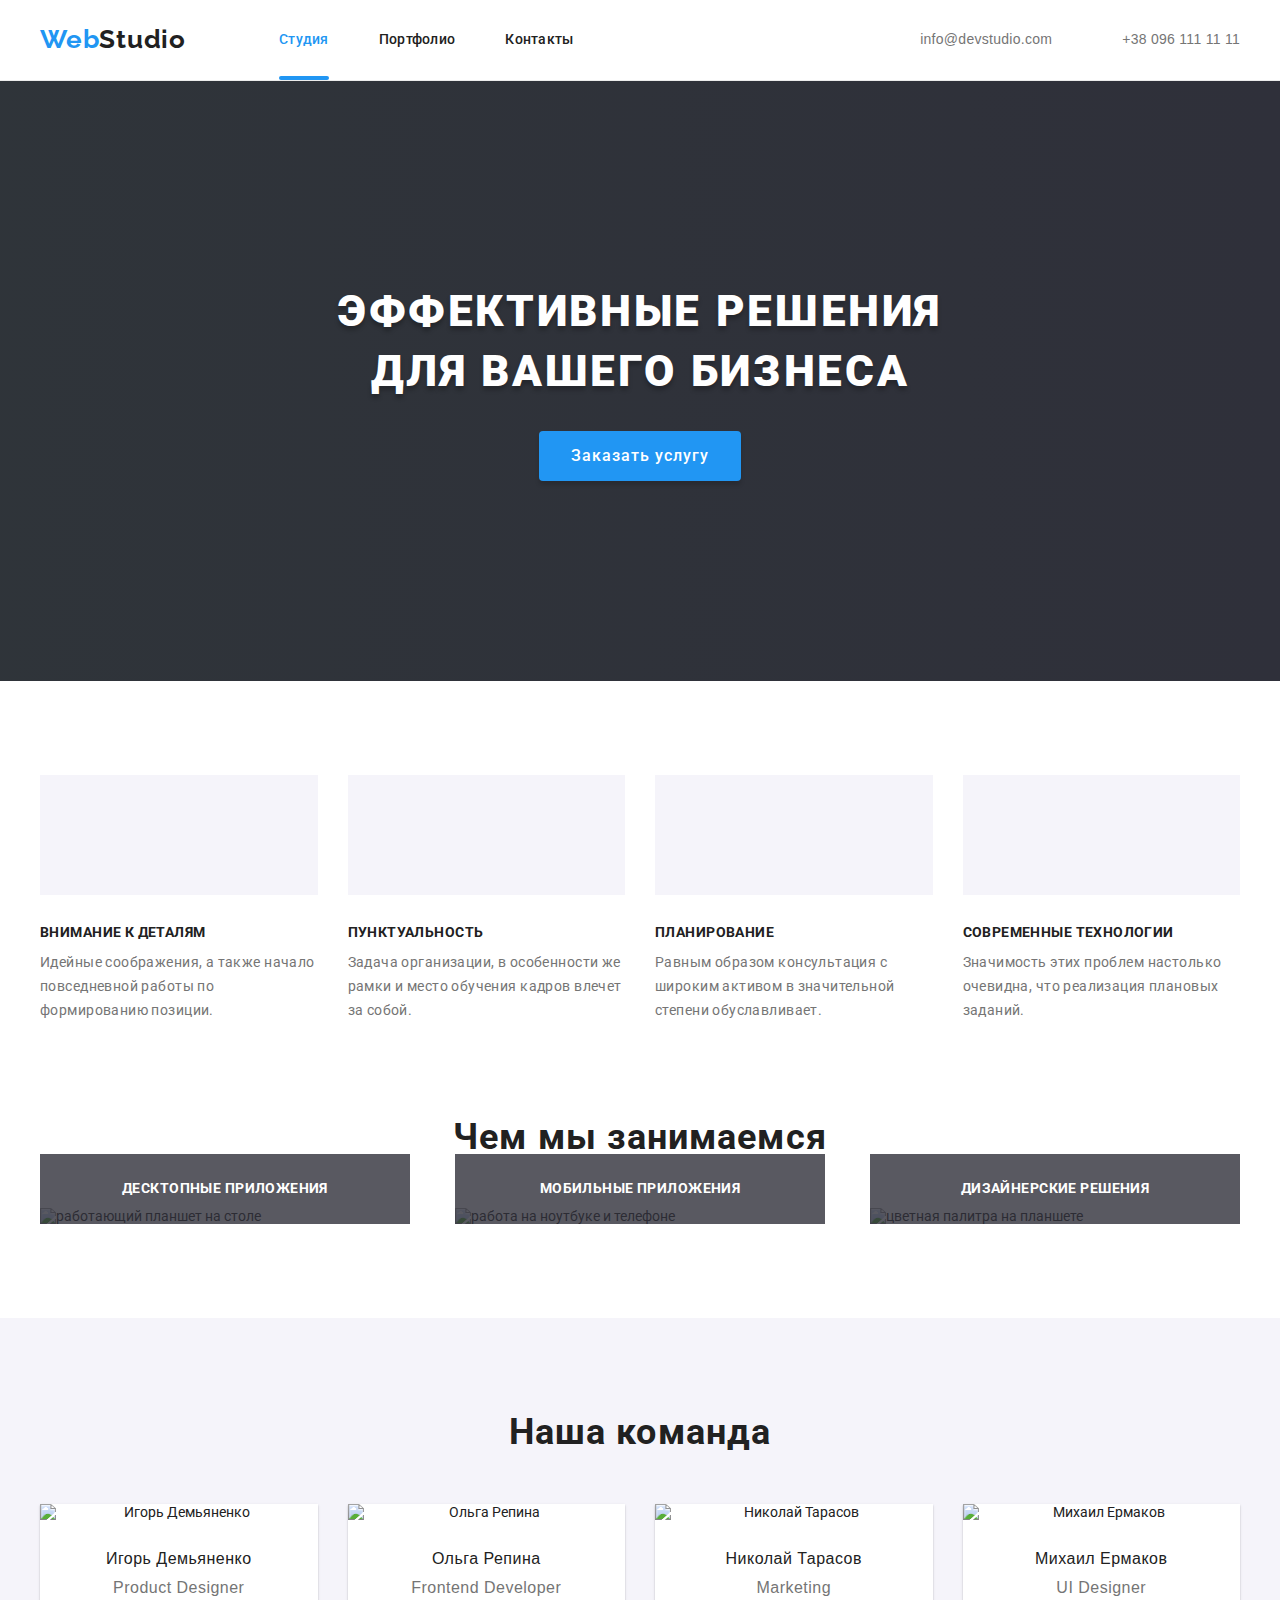
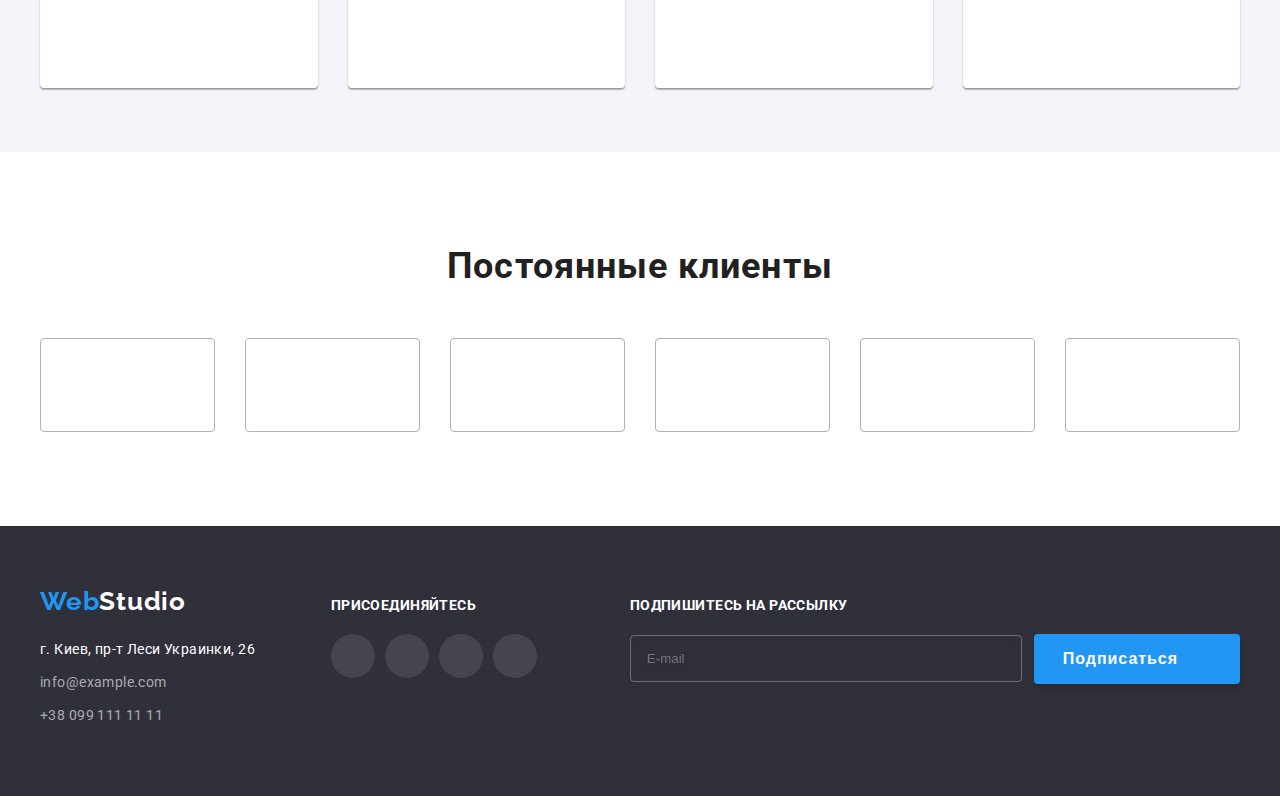
==== commit 97bfde8c: "hw #8" ====
--- a/index.html
+++ b/index.html
@@ -4,13 +4,7 @@
     <meta charset="UTF-8" />
     <meta http-equiv="X-UA-Compatible" content="IE=edge" />
     <meta name="viewport" content="width=device-width, initial-scale=1.0" />
-    <title>Web Studio</title>
-    <link rel="preconnect" href="https://fonts.googleapis.com" />
-    <link rel="preconnect" href="https://fonts.gstatic.com" crossorigin />
-    <link
-      href="https://fonts.googleapis.com/css2?family=Raleway:wght@700&family=Roboto:wght@400;500;700;900&display=swap"
-      rel="stylesheet"
-    />
+    <title>Главная</title>
     <link
       rel="stylesheet"
       href="https://cdnjs.cloudflare.com/ajax/libs/modern-normalize/1.1.0/modern-normalize.min.css"
@@ -18,111 +12,177 @@
       crossorigin="anonymous"
       referrerpolicy="no-referrer"
     />
+    <link rel="preconnect" href="https://fonts.gstatic.com" />
+    <link
+      href="https://fonts.googleapis.com/css2?family=Raleway:wght@700&family=Roboto:wght@400;500;700;900&display=swap"
+      rel="stylesheet"
+    />
     <link rel="stylesheet" href="./css/main.min.css" />
   </head>
+
   <body>
-    <!----------------HEADER (main page) --------->
-    <header class="header">
-      <div class="container flex">
-        <a href="./index.html" class="logo header__logo link"
-          ><span class="logo-web">Web</span>Studio</a
-        >
-        <nav class="menu">
-          <ul class="menu__list">
-            <li class="menu__item">
-              <a class="menu__link link current" href="./index.html">Студия</a>
-            </li>
-            <li class="menu__item">
-              <a class="menu__link link" href="./portfolio.html">Портфолио</a>
-            </li>
-            <li class="menu__item">
-              <a class="menu__link link" href="">Контакты</a>
+    <!---------------------------HEADER--------------------------->
+
+    <header class="page-header">
+      <div class="header-container container">
+        <nav class="nav">
+          <a href="./" class="page-logo">
+            <span class="page-logo__first-half">Web</span><span>Studio</span>
+          </a>
+
+          <button class="menu-open-btn touch" type="button">
+            <svg width="40" height="40">
+              <use href="./images/icons.svg#icon-menu"></use>
+            </svg>
+          </button>
+
+          <ul class="site-nav list">
+            <li class="nav__link">
+              <a href="./" class="link-item nav__link-current">Студия</a>
+            </li>
+            <li class="nav__link">
+              <a href="./portfolio.html" class="link-item">Портфолио</a>
+            </li>
+            <li class="nav__link">
+              <a href="./" class="link-item">Контакты</a>
+            </li>
+          </ul>
+
+          <ul class="contact__nav list">
+            <li class="nav__link-contact contact-email">
+              <a href="mailto:info@devstudio.com" class="touch contact__item">
+                <svg class="contact__icon" width="16" height="12">
+                  <use href="./images/icons.svg#icon-envelope"></use>
+                </svg>
+                info@devstudio.com
+              </a>
+            </li>
+            <li class="nav__link-contact contact-tel">
+              <a href="tel:+380961111111" class="touch contact__item">
+                <svg class="contact__icon" width="10" height="16">
+                  <use href="./images/icons.svg#icon-smartphone"></use>
+                </svg>
+                +38 096 111 11 11
+              </a>
             </li>
           </ul>
         </nav>
-        <ul class="contact__list">
-          <li class="contact__item flex">
-            <a
-              class="contact__link contact__icon-link"
-              href="mailto:info@devstudio.com"
-            >
-              <svg class="contact__icon" width="16" height="12">
-                <use href="./image/icon.svg#icon-email"></use></svg
-              >info@devstudio.com</a
-            >
-          </li>
-          <li class="contact__item flex">
-            <a
-              class="contact__link contact__icon-link"
-              href="tel:+380961111111"
-            >
-              <svg class="contact__icon" width="10" height="16">
-                <use href="./image/icon.svg#icon-smartphone"></use></svg
-              >+38 096 111 11 11</a
-            >
-          </li>
-        </ul>
+      </div>
+
+      <!-------------------------------- МОБИЛЬНОЕ МЕНЮ ---------------------->
+
+      <div class="mobile-nav is-hidden">
+        <div class="container">
+          <button class="menu-close-btn touch" type="button">
+            <svg width="20" height="20">
+              <use href="./images/icons.svg#icon-close"></use>
+            </svg>
+          </button>
+          <nav>
+            <ul class="mobile-menu list">
+              <li class="mobile-menu__item">
+                <a
+                  class="mobile-menu__link link current touch"
+                  href="./index.html"
+                  >Студия</a
+                >
+              </li>
+              <li class="mobile-menu__item">
+                <a class="mobile-menu__link link touch" href="./portfolio.html"
+                  >Портфолио</a
+                >
+              </li>
+              <li class="mobile-menu__item">
+                <a class="mobile-menu__link link touch" href="./index.html"
+                  >Контакты</a
+                >
+              </li>
+            </ul>
+          </nav>
+          <div class="mobile-nav__bottom">
+            <ul class="mobile-contacts list">
+              <li class="mobile-contacts__item">
+                <a
+                  class="mobile-contacts__link link mobile-contacts__link---telephone touch"
+                  href="./index.html"
+                  >+38 096 111 11 11</a
+                >
+              </li>
+              <li class="mobile-contacts__item">
+                <a
+                  class="mobile-contacts__link link touch"
+                  href="./portfolio.html"
+                  >info@devstudio.com</a
+                >
+              </li>
+            </ul>
+            <ul class="mobile-network list">
+              <li class="mobile-network__item">
+                <a class="mobile-network__link link" href="./index.html"
+                  >Instagram</a
+                >
+              </li>
+              <li class="mobile-network__item">
+                <a class="mobile-network__link link" href="./portfolio.html"
+                  >Twitter</a
+                >
+              </li>
+              <li class="mobile-network__item">
+                <a class="mobile-network__link link" href="./index.html"
+                  >Facebook</a
+                >
+              </li>
+              <li class="mobile-network__item">
+                <a class="mobile-network__link link" href="./portfolio.html"
+                  >LinkedIn</a
+                >
+              </li>
+            </ul>
+          </div>
+        </div>
       </div>
     </header>
-    <!-------------------------------------------------------------------MAIN (main page)-------------------------->
     <main>
+      <!----------------HERO---------------->
       <section class="hero">
-        <div class="hero__overlay">
-          <div class="container c-flex">
-            <h1 class="hero__title">Эффективные решения для вашего бизнеса</h1>
-            <button class="hero__btn" type="button" data-modal-open>
-              Заказать услугу
-            </button>
-          </div>
+        <div class="container">
+          <h1 class="hero-title">
+            Эффективные решения <br />для вашего бизнеса
+          </h1>
+          <button type="button" class="button-primary" data-modal-open>
+            Заказать услугу
+          </button>
         </div>
       </section>
-      <section class="about">
-        <div class="container">
-          <ul class="about__list list">
-            <li class="about__item">
-              <div class="about__icon">
-                <svg class="about__icon" width="70" height="70">
-                  <use href="./image/icon.svg#icon-sputnik"></use>
-                </svg>
-              </div>
-              <h3 class="about__title">Внимание к деталям</h3>
-              <p class="about__article">
+      <!-----------------ABOUT------------------------------>
+      <section class="about-section">
+        <div class="container container-section">
+          <h2 class="invisible">О нас</h2>
+          <ul class="about list">
+            <li class="item icon-antenna">
+              <h3 class="about-title">Внимание к деталям</h3>
+              <p>
                 Идейные соображения, а также начало повседневной работы по
                 формированию позиции.
               </p>
             </li>
-            <li class="about__item">
-              <div class="about__icon">
-                <svg class="about__icon" width="70" height="70">
-                  <use href="./image/icon.svg#icon-clock"></use>
-                </svg>
-              </div>
-              <h3 class="about__title">Пунктуальность</h3>
-              <p class="about__article">
+            <li class="item icon-clock">
+              <h3 class="about-title">Пунктуальность</h3>
+              <p>
                 Задача организации, в особенности же рамки и место обучения
                 кадров влечет за собой.
               </p>
             </li>
-            <li class="about__item">
-              <div class="about__icon">
-                <svg class="about__icon" width="70" height="70">
-                  <use href="./image/icon.svg#icon-diagram"></use>
-                </svg>
-              </div>
-              <h3 class="about__title">Планирование</h3>
-              <p class="about__article">
+            <li class="item icon-diagram">
+              <h3 class="about-title">Планирование</h3>
+              <p>
                 Равным образом консультация с широким активом в значительной
                 степени обуславливает.
               </p>
             </li>
-            <li class="about__item">
-              <div class="about__icon">
-                <svg class="about__icon" width="70" height="70">
-                  <use href="./image/icon.svg#icon-astronaut"></use>
-                </svg>
-              </div>
-              <h3 class="about__title">Современные технологии</h3>
-              <p class="about__article">
+            <li class="item icon-astronaut">
+              <h3 class="about-title">Современные технологии</h3>
+              <p>
                 Значимость этих проблем настолько очевидна, что реализация
                 плановых заданий.
               </p>
@@ -130,210 +190,308 @@
           </ul>
         </div>
       </section>
-      <!------------------------------------------------------Чем занимается компания ---------------------->
-      <section class="gallery">
+      <section class="work-section container-section">
         <div class="container">
-          <h2 class="gallery__title">Чем мы занимаемся</h2>
-          <ul class="gallery__list list">
-            <li class="gallery__item">
+          <h2 class="work-title">Чем мы занимаемся</h2>
+          <ul class="works list">
+            <li class="work-item">
               <img
-                src=".//image/main_paige/coding.jpg"
-                alt="кодинг"
+                src="./images/about/tablet-on-the-table.jpg"
+                alt="работающий планшет на столе"
                 width="370"
-                height="294"
               />
-              <p class="gallery__item-title">Десктопные приложения</p>
-            </li>
-            <li class="gallery__item">
+              <div class="works__overlay">
+                <p class="works__text">Десктопные приложения</p>
+              </div>
+            </li>
+
+            <li class="work-item">
               <img
-                src=".//image/main_paige/mobileversion.jpg"
-                alt="мобильная тема"
+                src="./images/about/work-on-the-laptop-and-phone.jpg"
+                alt="работа на ноутбуке и телефоне"
                 width="370"
-                height="294"
               />
-              <div class="gallery__thumb">
-                <h2 class="gallery__item-title">Дизайнерские решения</h2>
+              <div class="works__overlay">
+                <p class="works__text">Мобильные приложения</p>
               </div>
             </li>
-            <li class="gallery__item">
+            <li class="work-item">
               <img
-                src=".//image/main_paige/color_design.jpg"
-                alt="выбор цвета"
+                src="./images/about/colors-on-the-tablet.jpg"
+                alt="цветная палитра на планшете"
                 width="370"
-                height="294"
               />
-              <h2 class="gallery__item-title">Мобильные приложения</h2>
+              <div class="works__overlay">
+                <p class="works__text">Дизайнерские решения</p>
+              </div>
             </li>
           </ul>
         </div>
       </section>
-      <!-------------------------------------------------------КОМАНДА----------------------->
-      <section class="team">
+
+      <!---------------------TEAM---------------->
+
+      <section class="team__section container-section">
         <div class="container">
-          <h2 class="team-title">Наша команда</h2>
-          <ul class="team-list list">
-            <li class="team-item">
-              <img
-                src=".//image/main_paige/employee1.jpg"
-                alt="сотрудник 1"
-                width="270"
-                height="260"
-              />
-              <div class="team-container">
-                <h3 class="team-subtitle">Игорь Демьяненко</h3>
-                <p class="team-article" lang="en">Product Designer</p>
-                <ul class="team-soc-list list">
-                  <li class="team-soc-item">
-                    <a href="" class="team-soc-link link">
-                      <svg class="team-soc-icon" width="20" height="20">
-                        <use href="./image/icon.svg#icon-instagram"></use>
-                      </svg>
-                    </a>
-                  </li>
-                  <li class="team-soc-item">
-                    <a href="" class="team-soc-link link">
-                      <svg class="team-soc-icon" width="20" height="20">
-                        <use href="./image/icon.svg#icon-twiter"></use>
-                      </svg>
-                    </a>
-                  </li>
-                  <li class="team-soc-item">
-                    <a href="" class="team-soc-link link">
-                      <svg class="team-soc-icon" width="20" height="20">
-                        <use href="./image/icon.svg#icon-facebook"></use>
-                      </svg>
-                    </a>
-                  </li>
-                  <li class="team-soc-item">
-                    <a href="" class="team-soc-link link">
-                      <svg class="team-soc-icon" width="20" height="20">
-                        <use href="./image/icon.svg#icon-linkedin"></use>
+          <h2>Наша команда</h2>
+          <ul class="team__list list">
+            <li class="team__card">
+              <picture>
+                <source
+                  srcset="
+                    ./images/team/igor_desktop_270@1x.jpg 1x,
+                    ./images/team/igor_desktop_270@2x.jpg 2x
+                  "
+                  media="(min-width: 1200px)"
+                />
+                <source
+                  srcset="
+                    ./images/team/igor_tablet_354@1x.jpg 1x,
+                    ./images/team/igor_tablet_354@2x.jpg 2x
+                  "
+                  media="(min-width: 768px)"
+                />
+                <source
+                  srcset="
+                    ./images/team/igor_mobile_450@1x.jpg 1x,
+                    ./images/team/igor_mobile_450@2x.jpg 2x
+                  "
+                  media="(min-width: 480px)"
+                />
+                <img
+                  src="./images/team/ihor.jpg"
+                  alt="Игорь Демьяненко"
+                  width="100%"
+                />
+              </picture>
+
+              <div class="team__item-content">
+                <h3 class="team__name">Игорь Демьяненко</h3>
+                <p lang="en" class="team__item-desc">Product Designer</p>
+                <ul class="social-list list">
+                  <li class="social-list__item">
+                    <a href="" class="social-list__link touch">
+                      <svg class="social-list__icon">
+                        <use href="./images/icons.svg#icon-instagram"></use>
+                      </svg>
+                    </a>
+                  </li>
+                  <li class="social-list__item">
+                    <a href="" class="social-list__link touch">
+                      <svg class="social-list__icon">
+                        <use href="./images/icons.svg#icon-twitter"></use>
+                      </svg>
+                    </a>
+                  </li>
+                  <li class="social-list__item">
+                    <a href="" class="social-list__link touch">
+                      <svg class="social-list__icon">
+                        <use href="./images/icons.svg#icon-facebook"></use>
+                      </svg>
+                    </a>
+                  </li>
+                  <li class="social-list__item">
+                    <a href="" class="social-list__link touch">
+                      <svg class="social-list__icon">
+                        <use href="./images/icons.svg#icon-linkedin"></use>
                       </svg>
                     </a>
                   </li>
                 </ul>
               </div>
             </li>
-            <li class="team-item">
-              <img
-                src=".//image/main_paige/employee2.jpg"
-                alt="сотрудник 2"
-                width="270"
-                height="260"
-              />
-              <div class="team-container">
-                <h3 class="team-subtitle">Ольга Репина</h3>
-                <p class="team-article" lang="en">Frontend Developer</p>
-                <ul class="team-soc-list list">
-                  <li class="team-soc-item">
-                    <a href="" class="team-soc-link link">
-                      <svg class="team-soc-icon" width="20" height="20">
-                        <use href="./image/icon.svg#icon-instagram"></use>
-                      </svg>
-                    </a>
-                  </li>
-                  <li class="team-soc-item">
-                    <a href="" class="team-soc-link link">
-                      <svg class="team-soc-icon" width="20" height="20">
-                        <use href="./image/icon.svg#icon-twiter"></use>
-                      </svg>
-                    </a>
-                  </li>
-                  <li class="team-soc-item">
-                    <a href="" class="team-soc-link link">
-                      <svg class="team-soc-icon" width="20" height="20">
-                        <use href="./image/icon.svg#icon-facebook"></use>
-                      </svg>
-                    </a>
-                  </li>
-                  <li class="team-soc-item">
-                    <a href="" class="team-soc-link link">
-                      <svg class="team-soc-icon" width="20" height="20">
-                        <use href="./image/icon.svg#icon-linkedin"></use>
+
+            <li class="team__card">
+              <picture>
+                <source
+                  srcset="
+                    ./images/team/olha_desktop_270@1x.jpg 1x,
+                    ./images/team/olha_desktop_270@2x.jpg 2x
+                  "
+                  media="(min-width: 1200px)"
+                />
+                <source
+                  srcset="
+                    ./images/team/olha_tablet_354@1x.jpg 1x,
+                    ./images/team/olha_tablet_354@2x.jpg 2x
+                  "
+                  media="(min-width: 768px)"
+                />
+                <source
+                  srcset="
+                    ./images/team/olha_mobile_450@1x.jpg 1x,
+                    ./images/team/olha_mobile_450@2x.jpg 2x
+                  "
+                  media="(min-width: 480px)"
+                />
+                <img
+                  src="./images/team/olha.jpg"
+                  alt="Ольга Репина"
+                  width="100%"
+                />
+              </picture>
+
+              <div class="team__item-content">
+                <h3 class="team__name">Ольга Репина</h3>
+                <p lang="en" class="team__item-desc">Frontend Developer</p>
+                <ul class="social-list list">
+                  <li class="social-list__item">
+                    <a href="" class="social-list__link touch">
+                      <svg class="social-list__icon">
+                        <use href="./images/icons.svg#icon-instagram"></use>
+                      </svg>
+                    </a>
+                  </li>
+                  <li class="social-list__item">
+                    <a href="" class="social-list__link touch">
+                      <svg class="social-list__icon">
+                        <use href="./images/icons.svg#icon-twitter"></use>
+                      </svg>
+                    </a>
+                  </li>
+                  <li class="social-list__item">
+                    <a href="" class="social-list__link touch">
+                      <svg class="social-list__icon">
+                        <use href="./images/icons.svg#icon-facebook"></use>
+                      </svg>
+                    </a>
+                  </li>
+                  <li class="social-list__item">
+                    <a href="" class="social-list__link touch">
+                      <svg class="social-list__icon">
+                        <use href="./images/icons.svg#icon-linkedin"></use>
                       </svg>
                     </a>
                   </li>
                 </ul>
               </div>
             </li>
-            <li class="team-item">
-              <img
-                src=".//image/main_paige/employee3.jpg"
-                alt="сотрудник 3"
-                width="270"
-                height="260"
-              />
-              <div class="team-container">
-                <h3 class="team-subtitle">Николай Тарасов</h3>
-                <p class="team-article" lang="en">Marketing</p>
-                <ul class="team-soc-list list">
-                  <li class="team-soc-item">
-                    <a href="" class="team-soc-link link">
-                      <svg class="team-soc-icon" width="20" height="20">
-                        <use href="./image/icon.svg#icon-instagram"></use>
-                      </svg>
-                    </a>
-                  </li>
-                  <li class="team-soc-item">
-                    <a href="" class="team-soc-link link">
-                      <svg class="team-soc-icon" width="20" height="20">
-                        <use href="./image/icon.svg#icon-twiter"></use>
-                      </svg>
-                    </a>
-                  </li>
-                  <li class="team-soc-item">
-                    <a href="" class="team-soc-link link">
-                      <svg class="team-soc-icon" width="20" height="20">
-                        <use href="./image/icon.svg#icon-facebook"></use>
-                      </svg>
-                    </a>
-                  </li>
-                  <li class="team-soc-item">
-                    <a href="" class="team-soc-link link">
-                      <svg class="team-soc-icon" width="20" height="20">
-                        <use href="./image/icon.svg#icon-linkedin"></use>
+
+            <li class="team__card">
+              <picture>
+                <source
+                  srcset="
+                    ./images/team/nikolay_desktop_270@1x.jpg 1x,
+                    ./images/team/nikolay_desktop_270@2x.jpg 2x
+                  "
+                  media="(min-width: 1200px)"
+                />
+                <source
+                  srcset="
+                    ./images/team/nikolay_tablet_354@1x.jpg 1x,
+                    ./images/team/nikolay_tablet_354@2x.jpg 2x
+                  "
+                  media="(min-width: 768px)"
+                />
+                <source
+                  srcset="
+                    ./images/team/nikolay_mobile_450@1x.jpg 1x,
+                    ./images/team/nikolay_mobile_450@2x.jpg 2x
+                  "
+                  media="(min-width: 480px)"
+                />
+                <img
+                  src="./images/team/nikolay.jpg"
+                  alt="Николай Тарасов"
+                  width="100%"
+                />
+              </picture>
+
+              <div class="team__item-content">
+                <h3 class="team__name">Николай Тарасов</h3>
+                <p lang="en" class="team__item-desc">Marketing</p>
+                <ul class="social-list list">
+                  <li class="social-list__item">
+                    <a href="" class="social-list__link touch">
+                      <svg class="social-list__icon">
+                        <use href="./images/icons.svg#icon-instagram"></use>
+                      </svg>
+                    </a>
+                  </li>
+                  <li class="social-list__item">
+                    <a href="" class="social-list__link touch">
+                      <svg class="social-list__icon">
+                        <use href="./images/icons.svg#icon-twitter"></use>
+                      </svg>
+                    </a>
+                  </li>
+                  <li class="social-list__item">
+                    <a href="" class="social-list__link touch">
+                      <svg class="social-list__icon">
+                        <use href="./images/icons.svg#icon-facebook"></use>
+                      </svg>
+                    </a>
+                  </li>
+                  <li class="social-list__item">
+                    <a href="" class="social-list__link touch">
+                      <svg class="social-list__icon">
+                        <use href="./images/icons.svg#icon-linkedin"></use>
                       </svg>
                     </a>
                   </li>
                 </ul>
               </div>
             </li>
-            <li class="team-item">
-              <img
-                src=".//image/main_paige/employee4.jpg"
-                alt="сотрудник 4"
-                width="270"
-                height="260"
-              />
-              <div class="team-container">
-                <h3 class="team-subtitle">Михаил Ермаков</h3>
-                <p class="team-article" lang="en">UI Designer</p>
-                <ul class="team-soc-list list">
-                  <li class="team-soc-item">
-                    <a href="" class="team-soc-link link">
-                      <svg class="team-soc-icon" width="20" height="20">
-                        <use href="./image/icon.svg#icon-instagram"></use>
-                      </svg>
-                    </a>
-                  </li>
-                  <li class="team-soc-item">
-                    <a href="" class="team-soc-link link">
-                      <svg class="team-soc-icon" width="20" height="20">
-                        <use href="./image/icon.svg#icon-twiter"></use>
-                      </svg>
-                    </a>
-                  </li>
-                  <li class="team-soc-item">
-                    <a href="" class="team-soc-link link">
-                      <svg class="team-soc-icon" width="20" height="20">
-                        <use href="./image/icon.svg#icon-facebook"></use>
-                      </svg>
-                    </a>
-                  </li>
-                  <li class="team-soc-item">
-                    <a href="" class="team-soc-link link">
-                      <svg class="team-soc-icon" width="20" height="20">
-                        <use href="./image/icon.svg#icon-linkedin"></use>
+
+            <li class="team__card">
+              <picture>
+                <source
+                  srcset="
+                    ./images/team/michael_desktop_270@1x.jpg 1x,
+                    ./images/team/michael_desktop_270@2x.jpg 2x
+                  "
+                  media="(min-width: 1200px)"
+                />
+                <source
+                  srcset="
+                    ./images/team/michael_tablet_354@1x.jpg 1x,
+                    ./images/team/michael_tablet_354@2x.jpg 2x
+                  "
+                  media="(min-width: 768px)"
+                />
+                <source
+                  srcset="
+                    ./images/team/michael_mobile_450@1x.jpg 1x,
+                    ./images/team/michael_mobile_450@2x.jpg 2x
+                  "
+                  media="(min-width: 480px)"
+                />
+                <img
+                  src="./images/team/michael.jpg"
+                  alt="Михаил Ермаков"
+                  width="100%"
+                />
+              </picture>
+
+              <div class="team__item-content">
+                <h3 class="team__name">Михаил Ермаков</h3>
+                <p lang="en" class="team__item-desc">UI Designer</p>
+                <ul class="social-list list">
+                  <li class="social-list__item">
+                    <a href="" class="social-list__link touch">
+                      <svg class="social-list__icon">
+                        <use href="./images/icons.svg#icon-instagram"></use>
+                      </svg>
+                    </a>
+                  </li>
+                  <li class="social-list__item">
+                    <a href="" class="social-list__link touch">
+                      <svg class="social-list__icon">
+                        <use href="./images/icons.svg#icon-twitter"></use>
+                      </svg>
+                    </a>
+                  </li>
+                  <li class="social-list__item">
+                    <a href="" class="social-list__link touch">
+                      <svg class="social-list__icon">
+                        <use href="./images/icons.svg#icon-facebook"></use>
+                      </svg>
+                    </a>
+                  </li>
+                  <li class="social-list__item">
+                    <a href="" class="social-list__link touch">
+                      <svg class="social-list__icon">
+                        <use href="./images/icons.svg#icon-linkedin"></use>
                       </svg>
                     </a>
                   </li>
@@ -343,50 +501,52 @@
           </ul>
         </div>
       </section>
-      <!-------------------------------------------------------Постоянные клиенты----------------------->
-      <section class="client">
+
+      <!--CLIENTS-->
+
+      <section class="container-section">
         <div class="container">
-          <h2 class="client-title">Постоянные клиенты</h2>
-          <ul class="client-soc-list list">
-            <li class="client-soc-item">
-              <a href="" class="client-soc-link link">
-                <svg class="client-soc-icon" width="106" height="60">
-                  <use href="./image/icon.svg#icon-group-1"></use>
-                </svg>
-              </a>
-            </li>
-            <li class="client-soc-item">
-              <a href="" class="client-soc-link link">
-                <svg class="client-soc-icon" width="106" height="60">
-                  <use href="./image/icon.svg#icon-group-2"></use>
-                </svg>
-              </a>
-            </li>
-            <li class="client-soc-item">
-              <a href="" class="client-soc-link link">
-                <svg class="client-soc-icon" width="106" height="60">
-                  <use href="./image/icon.svg#icon-group-3"></use>
-                </svg>
-              </a>
-            </li>
-            <li class="client-soc-item">
-              <a href="" class="client-soc-link link">
-                <svg class="client-soc-icon" width="106" height="60">
-                  <use href="./image/icon.svg#icon-group-4"></use>
-                </svg>
-              </a>
-            </li>
-            <li class="client-soc-item">
-              <a href="" class="client-soc-link link">
-                <svg class="client-soc-icon" width="106" height="60">
-                  <use href="./image/icon.svg#icon-group-5"></use>
-                </svg>
-              </a>
-            </li>
-            <li class="client-soc-item">
-              <a href="" class="client-soc-link link">
-                <svg class="client-soc-icon" width="106" height="60">
-                  <use href="./image/icon.svg#icon-group-6"></use>
+          <h2 class="work-title">Постоянные клиенты</h2>
+          <ul class="clients list">
+            <li class="clients__item">
+              <a href="" class="clients__link">
+                <svg class="clients__icon" width="170px" height="92px">
+                  <use href="./images/icons.svg#icon-client-1"></use>
+                </svg>
+              </a>
+            </li>
+            <li class="clients__item">
+              <a href="" class="clients__link">
+                <svg class="clients__icon" width="170px" height="92px">
+                  <use href="./images/icons.svg#icon-client-2"></use>
+                </svg>
+              </a>
+            </li>
+            <li class="clients__item">
+              <a href="" class="clients__link">
+                <svg class="clients__icon" width="170px" height="92px">
+                  <use href="./images/icons.svg#icon-client-3"></use>
+                </svg>
+              </a>
+            </li>
+            <li class="clients__item">
+              <a href="" class="clients__link">
+                <svg class="clients__icon" width="170px" height="92px">
+                  <use href="./images/icons.svg#icon-client-4"></use>
+                </svg>
+              </a>
+            </li>
+            <li class="clients__item">
+              <a href="" class="clients__link">
+                <svg class="clients__icon" width="170px" height="92px">
+                  <use href="./images/icons.svg#icon-client-5"></use>
+                </svg>
+              </a>
+            </li>
+            <li class="clients__item">
+              <a href="" class="clients__link">
+                <svg class="clients__icon" width="170px" height="92px">
+                  <use href="./images/icons.svg#icon-client-6"></use>
                 </svg>
               </a>
             </li>
@@ -394,177 +554,178 @@
         </div>
       </section>
     </main>
-    <!--------------------------------------------FOOTER (main page)------------------------------------>
+
+    <!--FOOTER-->
     <footer class="footer">
-      <div class="container flex">
-        <div class="footer-wrapper">
-          <a href="./index.html" class="footer-wrapper-logo link">
-            <span class="logo-web">Web</span> Studio
+      <div class="container footer-container">
+        <address class="footer-adress">
+          <a href="./" class="page-logo">
+            <span class="page-logo__first-half">Web</span
+            ><span class="page-logo__second-half-logo">Studio</span>
           </a>
-          <address class="footer-wrapper-adress">
-            <ul class="footer-wrapper-adress-list">
-              <li class="footer-wrapper-adress-item">
-                <a
-                  href="https://www.google.com/maps/d/viewer?mid=10uSM3H-mIU3GznYo2szRIEphczw&hl=en_US&ll=50.42732700000001%2C30.538092&z=17"
-                  target="_blank"
-                >
-                  г. Киев, пр-т Леси Украинки, 26</a
-                >
-              </li>
-              <li class="footer--wrapper-contact">
-                <a href="mailto:info@devstudio.com">info@example.com</a>
-              </li>
-              <li class="footer--wrapper-contact">
-                <a href="tel:+380961111111">+38 099 111 11 11</a>
-              </li>
-            </ul>
-          </address>
-        </div>
-        <div class="footer-soc">
-          <h3 class="footer-soc-title">присоединяйтесь</h3>
-          <ul class="footer-soc-list list">
-            <li class="footer-soc-item">
-              <a href="" class="footer-soc-link link">
-                <svg class="footer-soc-icon" width="20" height="20">
-                  <use href="./image/icon.svg#icon-instagram"></use>
-                </svg>
-              </a>
-            </li>
-            <li class="footer-soc-item">
-              <a href="" class="footer-soc-link link">
-                <svg class="footer-soc-icon" width="20" height="20">
-                  <use href="./image/icon.svg#icon-twiter"></use>
-                </svg>
-              </a>
-            </li>
-            <li class="footer-soc-item">
-              <a href="" class="footer-soc-link link">
-                <svg class="footer-soc-icon" width="20" height="20">
-                  <use href="./image/icon.svg#icon-facebook"></use>
-                </svg>
-              </a>
-            </li>
-            <li class="footer-soc-item">
-              <a href="" class="footer-soc-link link">
-                <svg class="footer-soc-icon" width="20" height="20">
-                  <use href="./image/icon.svg#icon-linkedin"></use>
+          <ul class="footer-adress__text">
+            <li>
+              <a
+                href="https://goo.gl/maps/CdUpNPRb44qNXqT29"
+                target="_blank"
+                rel="noopener noreferrer"
+              >
+                <p class="adress">г. Киев, пр-т Леси Украинки, 26</p>
+              </a>
+            </li>
+            <li class="footer-adress__contact">
+              <a href="mailto:info@example.com">info@example.com</a>
+            </li>
+            <li class="footer-adress__contact">
+              <a href="tel:+380991111111">+38 099 111 11 11</a>
+            </li>
+          </ul>
+        </address>
+
+        <div class="footer-social">
+          <h3 class="social-title">Присоединяйтесь</h3>
+          <ul class="footer-social__icons social-list list">
+            <li class="social-list__item">
+              <a href="" class="footer-social__link social-list__icon">
+                <svg class="footer-social__icon">
+                  <use href="./images/icons.svg#icon-instagram"></use>
+                </svg>
+              </a>
+            </li>
+            <li class="social-list__item">
+              <a href="" class="footer-social__link social-list__icon">
+                <svg class="footer-social__icon">
+                  <use href="./images/icons.svg#icon-twitter"></use>
+                </svg>
+              </a>
+            </li>
+            <li class="social-list__item">
+              <a href="" class="footer-social__link social-list__icon">
+                <svg class="footer-social__icon">
+                  <use href="./images/icons.svg#icon-facebook"></use>
+                </svg>
+              </a>
+            </li>
+            <li class="social-list__item">
+              <a href="" class="footer-social__link social-list__icon">
+                <svg class="footer-social__icon">
+                  <use href="./images/icons.svg#icon-linkedin"></use>
                 </svg>
               </a>
             </li>
           </ul>
         </div>
-        <form action="#" class="footer-form">
-          <label class="footer-form-field"
-            >Подпишитесь на рассылку
-            <div class="footer-form-div">
+
+        <div class="footer-form">
+          <p class="footer__title">Подпишитесь на рассылку</p>
+
+          <form class="footer-subscribe" action="#">
+            <label for="user-email"></label>
+            <input
+              class="subscribe__input"
+              type="email"
+              name="user-email"
+              id="user-email"
+              placeholder="E-mail"
+              required
+            />
+            <button type="submit" class="subscribe__button">
+              Подписаться
+              <svg class="subscribe__icon" width="24" height="24">
+                <use href="./images/icons.svg#icon-send"></use>
+              </svg>
+            </button>
+          </form>
+        </div>
+      </div>
+    </footer>
+    <!---------------------Modal-Window--------------->
+    <div class="backdrop is-hidden" data-modal>
+      <div class="modal-window">
+        <button type="button" class="modal-window__close-btn" data-modal-close>
+          <svg class="modal-window__icon-close" width="11" height="11">
+            <use href="./images/icons.svg#icon-close"></use>
+          </svg>
+        </button>
+
+        <form action="#" class="modal-form">
+          <p class="modal-form__header">
+            Оставьте свои данные, мы вам перезвоним
+          </p>
+          <label class="modal-form__field">
+            Имя
+            <span class="modal-form__input-wrapper">
               <input
-                type="email"
-                class="footer-form-input"
-                name="user-mail"
-                placeholder="Email"
+                type="text"
+                class="modal-form__input touch"
+                name="user-name"
+                title="Имя должно содержать буквы латиницы либо кириллицы"
+                pattern="[a-zA-Zа-яёА-ЯЁ]+"
+                minlength="2"
                 required
               />
-              <button type="submit" class="footer-form-btn">
-                Подписаться
-                <svg width="24" heigh="24" class="footer-form-icon">
-                  <use href="./image/icon.svg#icon-send"></use>
-                </svg>
-              </button>
-            </div>
+              <svg class="modal-form__input-icon touch">
+                <use href="./images/icons.svg#icon-person-black"></use>
+              </svg>
+            </span>
           </label>
-        </form>
-      </div>
-    </footer>
-    <!--------------------------------------------modal (main page)------------------------------------>
-    <div class="backdrop is-hidden" data-modal>
-      <div class="modal">
-        <button type="button" class="modal-close-btn" data-modal-close>
-          <svg class="icon-close-bnt" width="11" height="11">
-            <use href="./image/icon.svg#icon-close-btn"></use>
-          </svg>
-        </button>
-        <p class="modal-title">Оставьте свои данные, мы вам перезвоним</p>
-        <form class="modal-form">
-          <div class="modal-field">
-            <label class="modal-label" for="user-name"
-              >Имя
-              <div class="input-wrap">
-                <input
-                  type="text"
-                  name="user-name"
-                  class="modal-input"
-                  required
-                  id="user-name"
-                />
-                <svg class="input-icon" width="18" height="18">
-                  <use href="./image/icon.svg#person"></use>
-                </svg>
-              </div>
-            </label>
-          </div>
-          <div class="modal-field">
-            <label class="modal-label" for="user-tel"
-              >Телефон
-              <div class="input-wrap">
-                <input
-                  type="tel"
-                  name="user-tel"
-                  class="modal-input"
-                  required
-                  id="user-tel"
-                  title="+380 (96) 555-55-55"
-                  pattern="[\+]\d{3}\s[\(]\d{2}[\)]\s\d{3}[\-]\d{2}[\-]\d{2}"
-                />
-                <svg class="input-icon" width="18" height="18">
-                  <use href="./image/icon.svg#phone"></use>
-                </svg>
-              </div>
-            </label>
-          </div>
-          <div class="modal-field">
-            <label class="modal-label" for="user-email"
-              >Почта
-              <div class="input-wrap">
-                <input
-                  type="email"
-                  name="user-email"
-                  class="modal-input"
-                  id="user-email"
-                  required
-                />
-                <svg class="input-icon" width="18" height="18">
-                  <use href="./image/icon.svg#email"></use>
-                </svg>
-              </div>
-            </label>
-          </div>
-          <div class="modal-field">
-            <label class="modal-label" for="modal-text">Коментарий</label>
+          <label class="modal-form__field">
+            Телефон
+            <span class="modal-form__input-wrapper">
+              <input
+                type="tel"
+                class="modal-form__input touch"
+                name="user-tel"
+                title="093-444-33-22"
+                pattern="[0-9]{3}-[0-9]{3}-[0-9]{2}-[0-9]{2}"
+                required
+              />
+              <svg class="modal-form__input-icon touch">
+                <use href="./images/icons.svg#icon-phone-black"></use>
+              </svg>
+            </span>
+          </label>
+          <label class="modal-form__field">
+            Почта
+            <span class="modal-form__input-wrapper">
+              <input
+                type="mail"
+                class="modal-form__input touch"
+                name="user-mail"
+                required
+              />
+              <svg class="modal-form__input-icon touch">
+                <use href="./images/icons.svg#icon-email-black"></use>
+              </svg>
+            </span>
+          </label>
+          <label class="modal-form__field">
+            Комментарий
             <textarea
-              name="modal-text"
-              id="modal-text"
-              class="modal-text-area"
+              name="user-message"
+              class="modal-form__message touch"
               placeholder="Введите текст"
             ></textarea>
-          </div>
-          <div class="agreement">
-            <input
-              type="checkbox"
-              name="privacy"
-              id="privecy"
-              class="input-check visually-hidden"
-            />
-            <label for="privecy" class="check-text"
-              >Соглашаюсь с рассылкой и принимаю &nbsp;
-              <a href=""> Условия договора</a></label
-            >
-          </div>
-          <button type="submit" class="submit-button modal-btn">
+          </label>
+          <input
+            type="checkbox"
+            class="modal-form__checkbox visually-hidden"
+            id="accept-policy"
+          />
+          <label for="accept-policy" class="modal-form__checkbox-label"
+            >Соглашаюсь с рассылкой и принимаю &nbsp;<a
+              href="#"
+              class="modal-form__link link"
+              >Условия договора</a
+            ></label
+          >
+          <button type="submit" class="button-primary modal-form__submit-btn">
             Отправить
           </button>
         </form>
       </div>
     </div>
     <script src="./js/modal.js"></script>
+    <script src="./js/menu.js"></script>
   </body>
 </html>
--- a/css/main.min.css
+++ b/css/main.min.css
@@ -1 +1,1317 @@
-:root{--accent-color: #2196f3;--sub-color: #757575;--contact-color: #757575;--white-color: #ffffff;--portfolio-backgrnd: #f5f4fa;--black-color: #212121;--transition: color 250ms cubic-bezier(0.4, 0, 0.2, 1);--back-transition: background-color 250ms cubic-bezier(0.4, 0, 0.2, 1)}*{box-sizing:border-box}body{font-family:"Roboto",sans-serif;color:#212121;background-color:#fff;font-weight:400;font-size:14px;letter-spacing:.03em}ul{list-style:none}button{cursor:pointer}a{color:currentColor}address{font-style:normal}.link{color:#212121;text-decoration:none}.list{list-style:none;margin:0;padding:0}p,h1,h2,h3,h4,h5{margin:0}ul{margin:0;padding-left:0}img{display:block;max-width:100%;height:auto}.container{width:1200px;padding-left:15px;padding-right:15px;margin:0 auto}.visually-hidden{position:absolute;white-space:nowrap;width:1px;height:1px;overflow:hidden;border:0;padding:0;clip:rect(0 0 0 0);clip-path:inset(50%);margin:-1px}.flex{display:flex;align-items:center}.logo{font-family:"Raleway";font-weight:700;font-size:26px;line-height:1.19;color:#000;min-width:145px;padding-top:24px;padding-bottom:25px;margin-right:93px}.logo-web{font-family:"Raleway";font-weight:700;font-size:26px;line-height:1.19;color:var(--accent-color)}.menu__list{font-weight:500;line-height:1.14;letter-spacing:.02em;color:var(--black-color);display:flex;min-width:294px}.menu__link{display:block;transition:var(--transition)}.menu__list .link:hover,.menu__list .link:focus{color:var(--accent-color)}.menu__item{position:relative;padding-top:32px;padding-bottom:32px}.menu__item:not(:last-child){margin-right:50px}.current::after{content:"";position:absolute;bottom:-1px;display:block;width:100%;height:4px;border-radius:2px;background-color:var(--accent-color);filter:drop-shadow(0px 4px 4px rgba(0, 0, 0, 0.25))}.contact__item:not(:last-child){margin-right:50px}.contact__list{display:flex;margin-left:auto}.contact__link{font-weight:500;line-height:1.14;letter-spacing:.02em;color:var(--contact-color);text-decoration:none;display:block;padding-top:32px;padding-bottom:32px;transition:var(--transition)}.contact__link:hover,.contact__link:focus{color:var(--accent-color)}.contact__icon-link{display:flex;align-items:center;justify-content:center;background-color:var(--white-color)}.contact__icon{fill:currentColor;margin-right:10px}.hero{text-align:center}.hero__overlay{background-color:#2f303a;max-width:1600px;height:600px;margin-left:auto;margin-right:auto;background-image:linear-gradient(to right, rgba(47, 48, 58, 0.4), rgba(47, 48, 58, 0.4)),url(../image/main_paige/comand.jpg);background-position:center;background-repeat:no-repeat;background-size:cover}.hero__title{font-weight:900;font-size:44px;line-height:1.36;letter-spacing:.06em;text-transform:uppercase;color:var(--white-color);max-width:696px;margin:0 auto}.c-flex{display:flex;justify-content:center;align-items:center;flex-direction:column;padding:200px 0}.hero__btn{font-family:"Roboto";font-style:normal;font-weight:700;font-size:16px;line-height:1.88;letter-spacing:.06em;color:var(--white-color);background-color:var(--accent-color);border-radius:4px;padding:10px 32px;border:1px solid rgba(0,0,0,0);margin:0 auto;display:block;margin-top:30px;min-width:200px}.gallery{min-width:1170px;padding-bottom:94px}.gallery__title{font-weight:700;font-size:36px;line-height:1.16;text-align:center;margin:0 auto}.gallery__list{display:flex;margin-top:50px}.gallery__item{max-width:370px;position:relative;overflow:hidden}.gallery__item:not(:last-child){margin-right:30px}.gallery__item-title{display:flex;align-items:center;justify-content:center;position:absolute;bottom:0;font-weight:700;font-size:14px;line-height:1.14;letter-spacing:.03em;text-transform:uppercase;text-align:center;color:#fff;background:rgba(47,48,58,.8);width:100%;height:70px}.about__list{display:flex;padding:94px 0px 94px 0px}.about__item:not(:last-child){max-width:270px;margin-right:30px}.about__icon{display:flex;justify-content:center;align-items:center;width:270px;height:120px;margin-bottom:30px;border-radius:4px;background-color:#f5f4fa}.about__title{font-weight:700;font-size:14px;line-height:1.14;text-transform:uppercase}.about__article{color:var(--sub-color);line-height:1.71;margin-top:10px}.team{background-color:#f5f4fa;padding:94px 0 94px 0}.team-title{font-weight:700;font-size:36px;line-height:1.16;text-align:center;margin:0 auto;max-width:264px}.team-list{display:flex;margin-top:50px}.team-item:not(:last-child){margin-right:30px}.team-subtitle{font-weight:500;font-size:16px;line-height:1.18}.team-article{font-size:16px;line-height:1.18;color:var(--sub-color);margin-top:10px}.team-soc-list{display:flex;justify-content:center;margin-top:16px}.team-soc-item{width:44px;height:44px;margin-right:10px}.team-soc-item:last-child{margin-right:0}.team-soc-link{display:flex;align-items:center;justify-content:center;width:100%;height:100%;border-radius:50%;background-color:var(--white-color);color:#afb1b8;transition:var(--transition),var(--back-transition)}.team-soc-link:hover,.team-soc-link:focus{background-color:var(--accent-color);color:var(--white-color)}.team-soc-icon{fill:currentColor}.team-container{border-radius:0px 0px 4px 4px;box-shadow:0px 1px 3px rgba(0,0,0,.12),0px 1px 1px rgba(0,0,0,.14),0px 2px 1px rgba(0,0,0,.2);text-align:center;padding:30px 0 30px 0;background-color:var(--white-color)}.client{display:flex;padding-top:94px;padding-bottom:94px}.client-title{font-weight:700;font-size:36px;line-height:1.16;text-align:center;max-width:390px;margin:0 auto;color:var(--black-color)}.client-soc-list{display:flex;justify-content:center;margin-top:60px}.client-soc-item{width:170px;height:92px;margin-right:30px}.client-soc-item:last-child{margin-right:0}.client-soc-item:hover,.client-soc-item:focus{background-color:var(--white-color);color:var(--accent-color);outline:1px solid var(--accent-color);border-radius:4px}.client-soc-link{display:flex;align-items:center;justify-content:center;width:100%;height:100%;background-color:rgba(255,255,255,.1);color:#afb1b8;outline:1px solid #afb1b8;border-radius:4px;transition:var(--transition),var(--back-transition),outline 250ms cubic-bezier(0.4, 0, 0.2, 1),border-radius 250ms cubic-bezier(0.4, 0, 0.2, 1)}.client-soc-link:hover,.client-soc-link :focus{background-color:var(--white-color);color:var(--accent-color);outline:1px solid var(--accent-color);border-radius:4px}.client-soc-icon{fill:currentColor}.footer{background-color:#2f303a}.footer-wrapper{padding-top:60px;padding-bottom:60px}.footer-wrapper-logo{font-family:"Raleway";font-style:normal;font-weight:700;font-size:26px;line-height:1.19;color:var(--white-color);max-width:145px}.footer-wrapper-adress{margin-top:20px;max-width:231px}.footer-wrapper-adress-item,.footer--wrapper-contact{margin-top:9px}.footer-wrapper-adress-item>a{font-style:normal;text-decoration:none;color:var(--white-color)}.footer--wrapper-contact>a{font-style:normal;line-height:1.71;color:rgba(255,255,255,.6);text-decoration:none;transition:var(--transition)}.footer--wrapper-contact>a:hover,.footer--wrapper-contact>a:focus{display:block;color:var(--accent-color)}.footer-soc{margin-left:70px;align-items:baseline}.footer-soc-title{width:144px;font-size:14px;font-style:normal;font-weight:700;line-height:1.14;text-transform:uppercase;color:var(--white-color)}.footer-soc-list{display:flex;justify-content:center;margin-top:20px}.footer-soc-item{width:44px;height:44px;margin-right:10px}.footer-soc-item:last-child{margin-right:0}.footer-soc-link{display:flex;align-items:center;justify-content:center;width:100%;height:100%;border-radius:50%;background-color:rgba(255,255,255,.1);color:var(--white-color);transition:var(--transition),var(--back-transition)}.footer-soc-link:hover,.footer-soc-link:focus{background-color:var(--accent-color);color:var(--white-color)}.footer-soc-icon{fill:currentColor}.footer-form{display:block;margin-top:0;width:570px}.footer-form-div{display:flex;height:50px;width:570px;margin-left:93px;margin-top:20px}.footer-form-field{margin-left:93px;width:100%;font-size:14px;font-weight:700;line-height:1.14;letter-spacing:.03em;text-align:left;color:var(--white-color);text-transform:uppercase}.footer-form-input{width:358px;height:50px;padding:15px 16px;margin-right:12px;border:1px solid rgba(255,255,255,.3);border-radius:4px;background-color:rgba(0,0,0,0);cursor:pointer;color:var(--white-color)}.footer-form-btn{display:flex;align-items:center;padding:10px 28px 10px 29px;font-weight:bold;font-size:16px;line-height:1.87;letter-spacing:.06em;color:var(--white-color);background-color:var(--accent-color);box-shadow:0px 4px 4px rgba(0,0,0,.15);border-radius:4px;border:none;cursor:pointer;width:200px}.footer-form-icon{fill:var(--white-color);margin-left:10px}.header-portf{border-bottom:1px solid #ececec}.portfolio-filter .container{flex-direction:column}.portfolio-filter{margin-bottom:34px}.main-portfolio{padding:94px 0 94px 0}.portlio-btn-list{display:flex;min-width:611px;justify-content:center}.portlio-btn-item:not(:last-child){margin-right:8px}.portlio-btn-item>button{font-family:"Roboto";font-style:normal;font-weight:500;font-size:16px;line-height:1.62;letter-spacing:.03em;background-color:var(--portfolio-backgrnd);border-radius:4px;padding:6px 22px;display:inline-block;text-align:center;transition:var(--transition),var(--back-transition),box-shadow 250ms cubic-bezier(0.4, 0, 0.2, 1)}.portlio-btn-item>button:hover,.portlio-btn-item>button:focus{background-color:var(--accent-color);color:var(--white-color);box-shadow:0px 3px 1px rgba(0,0,0,.1),0px 1px 2px rgba(0,0,0,.08),0px 2px 2px rgba(0,0,0,.12)}.portfolio-image{display:flex;flex-wrap:wrap;margin-top:-30px;margin-left:-30px}.portfolio-image-item{flex-basis:calc(33.3333333333% - 30px);margin-left:30px;margin-top:30px;outline:1px solid #eee;transition:box-shadow 250ms cubic-bezier(0.4, 0, 0.2, 1)}.portfolio-image-item:nth-child(-n+3){margin-top:50px}.portfolio-image-item:hover,.portfolio-image-item:focus{box-shadow:0px 1px 1px rgba(0,0,0,.12),0px 4px 4px rgba(0,0,0,.06),1px 4px 6px rgba(0,0,0,.16)}.portfolio-image-item:hover .portfolio-image-hidden-text{transform:translateY(0)}.portfolio-image-wrapp{position:relative;overflow:hidden}.portfolio-image-hidden-text{position:absolute;top:0;font-style:normal;font-size:18px;line-height:1.56;letter-spacing:.03em;color:var(--white-color);background-color:rgba(33,150,243,.9);padding:63px 24px;height:100%;transform:translateY(100%);transition:transform 250ms cubic-bezier(0.4, 0, 0.2, 1)}.portfolio-inf-wrapper{padding:20px 24px 20px 24px}.portfolio-img-subtitle{margin-top:4px}.portfolio-imgtitle{font-weight:700;font-size:18px;line-height:2;letter-spacing:.06em}.portfolio-img-subtitle{font-size:16px;line-height:1.88;color:var(--contact-color)}.backdrop{position:fixed;top:0;left:0;width:100%;height:100%;background-color:rgba(0,0,0,.2);transition:opacity 250ms linear,visibility 250ms linear}.backdrop.is-hidden .modal{transform:translate(-50%, -50%) scale(0) rotate(-180deg)}.modal{position:relative;top:50%;left:50%;transform:translate(-50%, -50%) scale(1) rotate(0);width:528px;min-height:581px;background-color:var(--white-color);border-radius:4px;transition:transform 250ms linear;padding:40px}.modal-close-btn{position:absolute;right:8px;top:8px;width:30px;height:30px;border:1px solid rgba(0,0,0,.1);border-radius:50%;background-color:rgba(0,0,0,0);display:flex;align-items:center;justify-content:center;transition:var(--transition)}.modal-close-btn:hover,.modal-close-btn:focus{fill:var(--accent-color)}.is-hidden{opacity:0;visibility:hidden;pointer-events:none}.no-scroll{overflow:hidden}.modal-title{font-weight:700;font-size:20px;line-height:1.15;text-align:center;letter-spacing:.03em;margin-bottom:12px;max-width:448px}.modal-label{display:block;cursor:pointer;flex-direction:column;font-style:normal;font-weight:400;font-size:12px;line-height:1.16;letter-spacing:.01em;color:var(--sub-color)}.modal-input{width:100%;height:40px;border:1px solid rgba(33,33,33,.2);border-radius:4px;background-color:rgba(0,0,0,0);padding:12px 42px;outline:rgba(0,0,0,0);transition:var(--transition)}.modal-input:focus,.modal-input:hover{border-color:var(--accent-color)}.modal-input:focus+.input-icon,.modal-input:hover+.input-icon{fill:var(--accent-color)}.input-wrap{position:relative;margin-top:4px}.input-icon{position:absolute;left:12px;top:50%;transform:translateY(-50%)}.modal-field{padding-left:12px 16px;font-style:normal;font-weight:400;font-size:12px;line-height:1.16;letter-spacing:.01em;color:rgba(117,117,117,.5)}.modal-field:not(:first-child){margin-top:10px}.agreement{display:flex;justify-content:center;align-items:center;margin-top:20px}.modal-btn{display:block;margin:0 auto}.modal-text-area{width:100%;height:120px;margin-top:4px;border:1px solid rgba(33,33,33,.2);border-radius:4px;resize:none;padding:12px 16px;font-style:normal;font-weight:400;font-size:12px;line-height:1.16;letter-spacing:.01em;color:#212121;outline:rgba(0,0,0,0);transition:var(--transition)}.modal-text-area:hover,.modal-text-area:focus{border-color:var(--accent-color)}.check-text{font-style:normal;font-weight:400;font-size:14px;line-height:1.71px;letter-spacing:.03em;color:var(--sub-color);display:flex;align-items:center}.check-text:before{content:"";width:16px;height:15px;margin-right:9px;border-radius:2px;border:2px solid var(--black-color)}.check-text>a{text-decoration-line:underline;color:var(--accent-color)}.input-check:checked+.check-text::before{background-color:var(--accent-color);background-image:url(../image/check.svg);background-repeat:no-repeat;background-position:center;border:none}.submit-button{align-self:center;width:200px;height:50px;border-radius:4px;box-shadow:0px 4px 4px rgba(0,0,0,.15);color:var(--white-color);background-color:var(--accent-color);padding:0;border:0;cursor:pointer;font-weight:700;font-size:16px;line-height:1.8;letter-spacing:.06em;margin-top:30px}.modal-text-area::placeholder{font-weight:400;font-size:14px;line-height:1.14;letter-spacing:.01em;color:rgba(117,117,117,.5)}/*# sourceMappingURL=main.min.css.map */+:root {
+  --text-color: #757575;
+  --secondary-color: #212121;
+  --white-color: #ffffff;
+  --accent-color: #2196f3;
+  --secondary-background: #f5f4fa;
+  --logo-font: "Raleway", sans-serif;
+  --button-color: #2196f3;
+  --main-font: "Robosto", sans-serif;
+  --footer-backround: #2f303a;
+  --social-icons: rgba(175, 177, 184, 1);
+  --timing-function: cubic-bezier(0.4, 0, 0.2, 1);
+}
+.visually-hidden {
+  position: absolute !important;
+  clip: rect(1px 1px 1px 1px);
+  clip: rect(1px, 1px, 1px, 1px);
+  padding: 0 !important;
+  border: 0 !important;
+  height: 1px !important;
+  width: 1px !important;
+  overflow: hidden;
+}
+.touch {
+  transition-property: color, fill, background-color, border, box-shadow,
+    opacity, transform;
+  transition-duration: 250ms;
+  transition-timing-function: var(--cubic);
+}
+h1,
+h2,
+h3,
+h4,
+h5,
+h6,
+p {
+  margin-top: 0;
+  margin-bottom: 0;
+}
+ul,
+ol {
+  margin-top: 0;
+  margin-bottom: 0;
+  padding-left: 0;
+}
+img {
+  display: block;
+}
+.link {
+  text-decoration: none;
+}
+.list {
+  list-style: none;
+  padding: 0;
+}
+li {
+  list-style: none;
+}
+a {
+  text-decoration: none;
+}
+body {
+  font-family: "Roboto", "Arial", "Helvetica", sans-serif;
+  font-style: normal;
+  font-weight: normal;
+  font-size: 14px;
+  color: var(--secondary-color);
+  background-color: var(--white-color);
+  margin: 0px 0px;
+}
+.container-section {
+  padding-top: 60px;
+  padding-bottom: 60px;
+}
+@media screen and (min-width: 1200px) {
+  .container-section {
+    padding-top: 94px;
+    padding-bottom: 94px;
+  }
+}
+h2 {
+  font-weight: bold;
+  font-size: 36px;
+  line-height: 1.16;
+  letter-spacing: 0.03em;
+  margin-bottom: 50px;
+  text-align: center;
+}
+a {
+  text-decoration: none;
+  color: inherit;
+}
+p {
+  line-height: 1.71;
+  letter-spacing: 0.03em;
+  color: var(--text-color);
+}
+button {
+  cursor: pointer;
+}
+.container {
+  width: 100%;
+  padding-left: 15px;
+  padding-right: 15px;
+  margin: 0 auto;
+}
+@media screen and (min-width: 480px) {
+  .container {
+    max-width: 480px;
+  }
+}
+@media screen and (min-width: 768px) {
+  .container {
+    max-width: 768px;
+  }
+}
+@media screen and (min-width: 1200px) {
+  .container {
+    max-width: 1200px;
+  }
+}
+.page-header {
+  border-bottom: solid #ececec 1px;
+  background-color: var(--white-color);
+}
+@media screen and (min-width: 768px) {
+  .page-header {
+    align-items: center;
+  }
+}
+@media screen and (min-width: 1200px) {
+  .page-header {
+    align-items: center;
+  }
+}
+@media screen and (min-width: 768px) {
+  .header-container {
+    align-items: center;
+  }
+}
+@media screen and (min-width: 1200px) {
+  .header-container {
+    align-items: center;
+  }
+}
+.mobile-nav {
+  position: fixed;
+  top: 0;
+  background-color: var(--white-color);
+  width: 100vw;
+  height: 100vh;
+  z-index: 2;
+}
+@media screen and (min-width: 768px) {
+  .mobile-nav {
+    display: none;
+  }
+}
+@media screen and (min-width: 1200px) {
+  .mobile-nav {
+    display: none;
+  }
+}
+.mobile-nav .container {
+  position: relative;
+  padding: 48px 40px;
+  display: flex;
+  flex-direction: column;
+  justify-content: space-between;
+  height: 100%;
+}
+.mobile-nav .menu-close-btn {
+  position: absolute;
+  top: 20px;
+  right: 27px;
+  margin: 0;
+  padding: 0;
+  border: none;
+  background-color: transparent;
+}
+.mobile-nav .menu-close-btn:hover,
+.mobile-nav .menu-close-btn:focus,
+.mobile-nav .menu-close-btn:active {
+  fill: var(--accent-color);
+}
+@media screen and (min-width: 1200px) {
+  .mobile-nav .menu-close-btn {
+    display: none;
+  }
+}
+.menu-open-btn{
+  top: 25px;
+  right: 21px;
+  margin: 0;
+  padding: 0;
+  border: none;
+  background-color: transparent;
+}
+.menu-open-btn:hover,
+.menu-open-btn:focus,
+.menu-open-btn:active {
+  fill: var(--accent-color);
+}
+@media screen and (min-width: 768px), (min-width: 1200px) {
+  .menu-open-btn{
+    display: none;
+  }
+}
+.mobile-nav.is-hidden {
+  opacity: 0;
+  pointer-events: none;
+}
+.mobile-menu__item {
+  margin-bottom: 36px;
+}
+.mobile-menu__link {
+  font-weight: 500;
+  font-size: 40px;
+  line-height: 1.175;
+  letter-spacing: 0.02em;
+}
+.mobile-menu__link:hover,
+.mobile-menu__link:focus,
+.mobile-menu__link:active {
+  color: var(--accent-color);
+}
+@media screen and (max-width: 480px) {
+  .mobile-menu__link {
+    font-size: 10vw;
+  }
+}
+.current {
+  color: var(--accent-color);
+}
+.mobile-contacts {
+  margin-bottom: 64px;
+}
+.mobile-contacts .mobile-contacts__item:not(:last-child) {
+  margin-bottom: 32px;
+}
+.mobile-contacts .mobile-contacts__item .mobile-contacts__link---telephone {
+  color: var(--accent-color);
+}
+@media screen and (min-width: 480px) {
+  .mobile-contacts .mobile-contacts__item .mobile-contacts__link---telephone {
+    font-size: 34px;
+    line-height: 1.17;
+  }
+}
+.mobile-contacts .mobile-contacts__link {
+  font-weight: 500;
+  font-size: 24px;
+  line-height: 1.16;
+  letter-spacing: 0.02em;
+  color: #757575;
+}
+.mobile-contacts .mobile-contacts__link:hover,
+.mobile-contacts .mobile-contacts__link:focus,
+.mobile-contacts .mobile-contacts__link:active {
+  color: var(--accent-color);
+}
+@media screen and (max-width: 480px) {
+  .mobile-contacts .mobile-contacts__link {
+    font-size: 8vw;
+  }
+}
+.mobile-network {
+  display: flex;
+}
+@media screen and (max-width: 480px) {
+  .mobile-network {
+    flex-wrap: wrap;
+  }
+}
+.mobile-network .mobile-network__item:not(:last-child) {
+  padding-right: 10px;
+  margin-right: 10px;
+  border-right: 1px solid rgba(33, 33, 33, 0.2);
+}
+.mobile-network .mobile-network__link {
+  font-weight: 500;
+  font-size: 18px;
+  line-height: 1.22;
+  letter-spacing: 0.02em;
+  color: var(--accent-color);
+}
+.page-logo {
+  font-family: Raleway;
+  font-weight: bold;
+  font-size: 26px;
+  line-height: 1.2;
+  letter-spacing: 0.03em;
+  padding-top: 24px;
+  padding-bottom: 24px;
+}
+.page-logo__first-half {
+  color: #2196f3;
+}
+.page-logo__second-half-logo {
+  color: var(--white-color);
+}
+.button-primary {
+  font-family: inherit;
+  color: var(--white-color);
+  background-color: var(--accent-color);
+  font-style: normal;
+  font-weight: 500;
+  font-size: 16px;
+  line-height: 1.87;
+  letter-spacing: 0.06em;
+  border-radius: 4px;
+  box-shadow: 0px 4px 4px rgba(0, 0, 0, 0.15);
+  border: var(--button-color);
+  padding: 10px 32px;
+  transition-property: background-color;
+  transition-duration: 250ms;
+  transition-timing-function: linear;
+}
+.button-primary:hover,
+.button-primary:focus,
+.button-primary:active {
+  background-color: var(--white-color);
+  color: var(--accent-color);
+}
+.portfolio-button {
+  font-family: inherit;
+  font-size: 16px;
+  font-weight: 500;
+  line-height: 1.62;
+  letter-spacing: 0.03em;
+  padding: 6px 22px;
+  border: solid 1px;
+  background-color: var(--secondary-background);
+  border-color: var(--secondary-background);
+  border-radius: 4px;
+  transition-property: background-color;
+  transition-duration: 100ms;
+  transition-timing-function: linear;
+}
+.portfolio-button:hover,
+.portfolio-button:focus {
+  color: var(--white-color);
+  background-color: var(--accent-color);
+  border-color: var(--accent-color);
+  border-radius: 4px;
+}
+.social-list {
+  display: flex;
+  justify-content: center;
+}
+.social-list__item:not(:last-child) {
+  margin-right: 10px;
+}
+.social-list__link {
+  width: 44px;
+  height: 44px;
+  display: flex;
+  justify-content: center;
+  align-items: center;
+  border-radius: 50%;
+  fill: var(--social-icons);
+}
+.social-list__link:hover,
+.social-list__link:focus {
+  background-color: var(--accent-color);
+  fill: var(--white-color);
+}
+.social-list__icon {
+  width: 20px;
+  height: 20px;
+}
+.hero-title {
+  font-weight: 900;
+  font-size: 44px;
+  line-height: 60px;
+  margin: 0px auto 30px auto;
+  font-size: 26px;
+  line-height: 1.364;
+  color: var(--white-color);
+  letter-spacing: 0.06em;
+  text-transform: uppercase;
+  text-shadow: 0px 4px 4px rgba(0, 0, 0, 0.25);
+}
+@media screen and (min-width: 1200px) {
+  .hero-title {
+    font-size: 44px;
+  }
+}
+.work-title {
+  margin-bottom: 50px;
+}
+.title-case {
+  font-family: var(--main-font);
+  font-style: normal;
+  font-weight: bold;
+  font-size: 18px;
+  line-height: 2;
+  letter-spacing: 0.06em;
+  color: #212121;
+  margin-bottom: 4px;
+}
+h3.about-title {
+  font-weight: bold;
+  font-size: 14px;
+  line-height: 1.14;
+  letter-spacing: 0.03em;
+  text-transform: uppercase;
+  margin-bottom: 10px;
+}
+h3.social-title {
+  color: var(--white-color);
+  font-weight: bold;
+  font-size: 14px;
+  line-height: 1.14;
+  letter-spacing: 0.03em;
+  text-transform: uppercase;
+  margin-bottom: 20px;
+}
+.footer__title {
+  display: block;
+  margin-bottom: 20px;
+  font-style: normal;
+  font-weight: 700;
+  font-size: 14px;
+  line-height: 1.14;
+  letter-spacing: 0.03em;
+  text-transform: uppercase;
+  color: #ffffff;
+}
+.footer {
+  display: flex;
+  align-items: center;
+  color: var(--white-color);
+  background-color: var(--footer-backround);
+  padding-top: 60px;
+  padding-bottom: 60px;
+}
+.footer-container {
+  text-align: center;
+}
+@media screen and (min-width: 768px) {
+  .footer-container {
+    display: flex;
+    flex-wrap: wrap;
+    align-items: baseline;
+    justify-content: space-around;
+  }
+}
+@media screen and (min-width: 1200px) {
+  .footer-container {
+    display: flex;
+    align-items: baseline;
+    text-align: left;
+    flex-wrap: nowrap;
+  }
+}
+.footer-adress {
+  font-style: normal;
+  line-height: 1.71;
+  letter-spacing: 0.03em;
+}
+@media screen and (min-width: 1200px) {
+  .footer-adress {
+    width: 231px;
+    margin-right: 70px;
+  }
+}
+.adress {
+  font-style: normal;
+  font-size: 14px;
+  line-height: 1.71;
+  letter-spacing: 0.03em;
+  margin-bottom: 9px;
+  color: var(--white-color);
+}
+.footer-adress__text {
+  margin-top: 20px;
+  margin-bottom: 9px;
+  font-size: 14px;
+  line-height: 1.71;
+  letter-spacing: 0.03em;
+  color: rgba(255, 255, 255, 0.6);
+}
+.footer-adress__contact {
+  margin-bottom: 9px;
+  color: rgba(255, 255, 255, 0.6);
+}
+.footer-adress__contact:hover,
+.footer-adress__contact:focus,
+.footer-adress__contact:active {
+  color: var(--accent-color);
+}
+.footer-social {
+  margin: 60px 0;
+}
+@media screen and (min-width: 768px) {
+  .footer-social {
+    margin: 0;
+  }
+}
+@media screen and (min-width: 1200px) {
+  .footer-social {
+    margin-right: 93px;
+    margin-left: 0;
+  }
+}
+.footer-social__link {
+  fill: var(--white-color);
+  display: flex;
+  align-items: center;
+  justify-content: center;
+  width: 44px;
+  height: 44px;
+  border-radius: 50%;
+  background-color: rgba(255, 255, 255, 0.1);
+  transition: background-color 250ms var(--timing-function);
+}
+.footer-social__link:hover,
+.footer-social__link:focus {
+  background-color: var(--accent-color);
+}
+.footer-social__icon {
+  width: 20px;
+  height: 20px;
+}
+.backdrop {
+  position: fixed;
+  top: 0;
+  left: 0;
+  width: 100vw;
+  height: 100vh;
+  background-color: rgba(0, 0, 0, 0.4);
+  transition: opacity 500ms linear, visability 500ms linear;
+}
+.modal-window {
+  position: absolute;
+  top: 50%;
+  left: 50%;
+  max-width: 450px;
+  width: 96%;
+  max-height: 609px;
+  background-color: var(--white-color);
+  box-shadow: 0px 1px 3px rgba(0, 0, 0, 0.12), 0px 1px 1px rgba(0, 0, 0, 0.14),
+    0px 2px 1px rgba(0, 0, 0, 0.2);
+  border-radius: 4px;
+  transform: translate(-50%, -50%) scale(1);
+}
+@media screen and (min-width: 1200px) {
+  .modal-window {
+    max-width: 528px;
+    max-height: 581px;
+  }
+}
+.modal-window__close-btn {
+  top: 8px;
+  right: 8px;
+  width: 30px;
+  height: 30px;
+  border-radius: 50%;
+  border: 1px solid rgba(0, 0, 0, 0.1);
+  background-color: transparent;
+  padding: 0;
+  position: absolute;
+}
+.modal-window__icon-close {
+  position: absolute;
+  top: 50%;
+  left: 50%;
+  transform: translate(-50%, -50%);
+}
+.modal-window__icon-close:hover {
+  fill: var(--accent-color);
+}
+.is-hidden {
+  opacity: 0;
+  visibility: hidden;
+  pointer-events: none;
+}
+.modal-form {
+  display: flex;
+  flex-direction: column;
+  padding: 40px;
+}
+.modal-form__header {
+  font-weight: bold;
+  font-size: 20px;
+  line-height: 1.15;
+  text-align: center;
+  letter-spacing: 0.03em;
+  color: var(--secondary-color);
+  margin-bottom: 12px;
+}
+.modal-form__field {
+  position: relative;
+  font-size: 12px;
+  line-height: 1.16;
+  letter-spacing: 0.01em;
+  color: var(--text-color);
+}
+.modal-form__input {
+  width: 100%;
+  height: 40px;
+  border: 1px solid rgba(33, 33, 33, 0.2);
+  box-sizing: border-box;
+  border-radius: 4px;
+  padding-left: 42px;
+}
+.modal-form__input:focus {
+  outline: none;
+  border-color: var(--accent-color);
+}
+.modal-form__input-wrapper {
+  display: block;
+  position: relative;
+  margin-top: 6px;
+  margin-bottom: 10px;
+}
+.modal-form__input-icon {
+  position: absolute;
+  top: 50%;
+  left: 12px;
+  transform: translateY(-50%);
+  display: block;
+  width: 18px;
+  height: 18px;
+}
+.form-input:focus + .modal-form__input-icon {
+  fill: var(--accent-color);
+}
+.modal-form__message {
+  width: 100%;
+  height: 120px;
+  margin-top: 4px;
+  margin-bottom: 20px;
+  border: 1px solid rgba(33, 33, 33, 0.2);
+  box-sizing: border-box;
+  border-radius: 4px;
+  padding: 12px 16px;
+  resize: none;
+}
+.modal-form__message:focus {
+  outline: none;
+  border-color: var(--accent-color);
+}
+.modal-form__checkbox:checked + .modal-form__checkbox-label::before {
+  border: 0px;
+  background-image: url(../images/index/check.svg);
+  background-size: contain;
+  box-shadow: none;
+}
+.modal-form__checkbox:focus + .modal-form__checkbox-label::before {
+  outline: none;
+}
+.modal-form__checkbox-label {
+  display: flex;
+  align-items: center;
+  font-size: 14px;
+  margin-bottom: 30px;
+}
+.modal-form__checkbox-label::before {
+  display: block;
+  content: "";
+  width: 16px;
+  height: 15px;
+  border-radius: 2px;
+  cursor: pointer;
+  margin-right: 8px;
+  border: 2px solid #000000;
+  box-shadow: 0px 4px 4px 0px #00000040;
+}
+.modal-form__link {
+  color: var(--accent-color);
+  border-bottom: 1px solid var(--accent-color);
+}
+.modal-form__submit-btn {
+  width: 200px;
+  margin: 0 auto;
+}
+@media screen and (min-width: 768px) {
+  .footer-form {
+    margin-top: 60px;
+  }
+}
+@media screen and (min-width: 1200px) {
+  .footer-form {
+    margin-top: 0;
+  }
+}
+.footer-subscribe {
+  position: relative;
+  display: flex;
+  align-items: center;
+  flex-direction: column;
+}
+@media screen and (min-width: 768px) {
+  .footer-subscribe {
+    display: flex;
+    align-items: center;
+    flex-direction: column;
+  }
+}
+@media screen and (min-width: 1200px) {
+  .footer-subscribe {
+    display: flex;
+    align-items: center;
+    flex-direction: row;
+  }
+}
+.subscribe__input {
+  width: 100%;
+  padding: 15px 16px;
+  border: 1px solid rgba(255, 255, 255, 0.3);
+  filter: drop-shadow(0px 4px 4px rgba(0, 0, 0, 0.15));
+  border-radius: 4px;
+  background-color: transparent;
+  cursor: pointer;
+  color: var(--white-color);
+}
+@media screen and (min-width: 768px) {
+  .subscribe__input {
+    width: 450px;
+  }
+}
+@media screen and (min-width: 1200px) {
+  .subscribe__input {
+    width: 358px;
+    padding: 15px 16px;
+    margin-right: 12px;
+    margin-bottom: 0;
+  }
+}
+.subscribe__button {
+  display: flex;
+  align-items: center;
+  padding: 10px 28px 10px 29px;
+  font-weight: bold;
+  font-size: 16px;
+  line-height: 1.87;
+  letter-spacing: 0.06em;
+  color: var(--white-color);
+  background-color: var(--accent-color);
+  box-shadow: 0px 4px 4px rgba(0, 0, 0, 0.15);
+  border-radius: 4px;
+  border: none;
+  cursor: pointer;
+  margin-top: 20px;
+}
+.subscribe__button:hover,
+.subscribe__button:focus,
+.subscribe__button:active {
+  color: var(--accent-color);
+  background-color: var(--white-color);
+}
+@media screen and (min-width: 1200px) {
+  .subscribe__button {
+    margin-top: 0;
+  }
+}
+.subscribe__icon {
+  fill: var(--white-color);
+  margin-left: 10px;
+}
+.nav {
+  display: flex;
+  align-items: center;
+  justify-content: space-between;
+}
+@media screen and (min-width: 768px) {
+  .nav {
+    justify-content: center;
+  }
+}
+.site-nav {
+  font-weight: 500;
+  font-size: 14px;
+  line-height: 1.14;
+  letter-spacing: 0.02em;
+  color: var(--secondary-color);
+  margin-left: auto;
+  display: none;
+}
+@media screen and (min-width: 768px), (min-width: 1200px) {
+  .site-nav {
+    display: flex;
+  }
+}
+@media screen and (min-width: 1200px) {
+  .site-nav {
+    margin-left: 93px;
+  }
+}
+.contact__nav {
+  margin-left: auto;
+  font-family: var(--main-font);
+  font-weight: 500;
+  font-size: 14px;
+  line-height: 1.14;
+  letter-spacing: 0.02em;
+  color: var(--text-color);
+  display: none;
+}
+@media screen and (min-width: 768px) {
+  .contact__nav {
+    display: flex;
+    flex-direction: column;
+  }
+}
+@media screen and (min-width: 1200px) {
+  .contact__nav {
+    display: flex;
+    flex-direction: row;
+  }
+}
+.nav__link {
+  font-weight: 500;
+  line-height: 1.14;
+  letter-spacing: 0.02em;
+  position: relative;
+}
+.nav__link:not(:last-child) {
+  display: flex;
+  margin-right: 50px;
+}
+.nav__link-contact:not(:last-child) {
+  display: flex;
+  margin-bottom: 10px;
+}
+@media screen and (min-width: 1200px) {
+  .nav__link-contact:not(:last-child) {
+    display: flex;
+    margin-right: 50px;
+    margin-bottom: 0;
+  }
+}
+.link-item {
+  padding-top: 32px;
+  padding-bottom: 32px;
+  display: flex;
+  align-items: center;
+}
+.link-item:hover,
+.link-item:focus,
+.link-item:active {
+  color: var(--accent-color);
+}
+@media screen and (min-width: 768px) {
+  .contact__item {
+    padding-top: 0;
+    padding-bottom: 0;
+    display: flex;
+    align-items: center;
+  }
+}
+@media screen and (min-width: 1200px) {
+  .contact__item {
+    padding-top: 32px;
+    padding-bottom: 32px;
+  }
+}
+.contact__item:hover,
+.contact__item:focus,
+.contact__item:active {
+  color: var(--accent-color);
+}
+.nav__link-current {
+  position: relative;
+  color: var(--accent-color);
+}
+.nav__link-current::after {
+  content: "";
+  position: absolute;
+  display: block;
+  width: 100%;
+  height: 4px;
+  left: 0;
+  bottom: 0;
+  border-radius: 2px;
+  background-color: var(--accent-color);
+}
+.contact__icon {
+  fill: currentColor;
+  margin-right: 10px;
+}
+.hero {
+  padding-top: 118px;
+  padding-bottom: 118px;
+  margin-left: auto;
+  margin-right: auto;
+  max-width: 1600px;
+  text-align: center;
+  background-position: center;
+  background-repeat: no-repeat;
+  background-size: cover;
+  background-color: var(--footer-backround);
+}
+@media screen and (max-width: 767px) {
+  .hero {
+    max-width: 480px;
+    background-image: linear-gradient(
+        to right,
+        rgba(47, 58, 57, 0.4),
+        rgba(47, 48, 58, 0.4)
+      ),
+      url(../images/index/hero_mobile_480@1x.jpg);
+  }
+}
+@media screen and (min-device-pixel-ratio: 2),
+  (-webkit-min-device-pixel-ratio: 2),
+  screen and (min-resolution: 192dpi),
+  screen and (min-resolution: 2dppx) {
+  .hero {
+    background-image: linear-gradient(
+        to right,
+        rgba(47, 58, 57, 0.4),
+        rgba(47, 48, 58, 0.4)
+      ),
+      url(../images/index/hero_mobile_480@2x.jpg);
+  }
+}
+@media screen and (min-width: 768px) {
+  .hero {
+    padding-top: 118px;
+    padding-bottom: 118px;
+    max-width: 768px;
+    background-image: linear-gradient(
+        to right,
+        rgba(47, 58, 57, 0.4),
+        rgba(47, 48, 58, 0.4)
+      ),
+      url(../images/index/hero_tablet_768@1x.jpg);
+  }
+}
+@media screen and (min-width: 768px) and (min-device-pixel-ratio: 2),
+  screen and (min-width: 768px) and (-webkit-min-device-pixel-ratio: 2),
+  screen and (min-width: 768px) and (min-resolution: 192dpi),
+  screen and (min-width: 768px) and (min-resolution: 2dppx) {
+  .hero {
+    background-image: linear-gradient(
+        to right,
+        rgba(47, 58, 57, 0.4),
+        rgba(47, 48, 58, 0.4)
+      ),
+      url(../images/index/hero_tablet_768@2x.jpg);
+  }
+}
+@media screen and (min-width: 1200px) {
+  .hero {
+    max-width: 1600px;
+    padding-top: 200px;
+    padding-bottom: 200px;
+    background-image: linear-gradient(
+        to right,
+        rgba(47, 58, 57, 0.4),
+        rgba(47, 48, 58, 0.4)
+      ),
+      url(../images/index/hero_desktop_1600@1x.jpg);
+  }
+}
+@media screen and (min-width: 1200px) and (min-device-pixel-ratio: 2),
+  screen and (min-width: 1200px) and (-webkit-min-device-pixel-ratio: 2),
+  screen and (min-width: 1200px) and (min-resolution: 192dpi),
+  screen and (min-width: 1200px) and (min-resolution: 2dppx) {
+  .hero {
+    background-image: linear-gradient(
+        to right,
+        rgba(47, 58, 57, 0.4),
+        rgba(47, 48, 58, 0.4)
+      ),
+      url(../images/index/hero_desktop_1600@2x.jpg);
+  }
+}
+.invisible {
+  display: none;
+}
+.about {
+  margin-top: -30px;
+}
+@media screen and (min-width: 768px) {
+  .about {
+    display: flex;
+    flex-wrap: wrap;
+    margin-left: -30px;
+  }
+}
+@media screen and (max-width: 767px) {
+  .item:not(:last-child) {
+    margin-bottom: 30px;
+  }
+}
+.item {
+  width: 100%;
+  margin-top: 30px;
+}
+@media screen and (min-width: 768px) {
+  .item {
+    flex-basis: calc((100% - 60px) / 2);
+    margin-left: 30px;
+  }
+}
+@media screen and (min-width: 1200px) {
+  .item {
+    flex-basis: calc((100% - 120px) / 4);
+    margin-left: 30px;
+  }
+}
+.item::before {
+  display: block;
+  content: "";
+  height: 120px;
+  background-repeat: no-repeat;
+  background-position: center;
+  background-color: var(--secondary-background);
+}
+.icon-antenna::before {
+  display: block;
+  content: "";
+  height: 120px;
+  background-repeat: no-repeat;
+  background-position: center;
+  background-color: var(--secondary-background);
+  background-image: url(../images/index/antenna.svg);
+  margin-bottom: 30px;
+}
+.icon-clock::before {
+  display: block;
+  content: "";
+  height: 120px;
+  background-repeat: no-repeat;
+  background-position: center;
+  background-color: var(--secondary-background);
+  background-image: url(../images/index/clock.svg);
+  margin-bottom: 30px;
+}
+.icon-diagram::before {
+  display: block;
+  content: "";
+  height: 120px;
+  background-repeat: no-repeat;
+  background-position: center;
+  background-color: var(--secondary-background);
+  background-image: url(../images/index/diagram.svg);
+  margin-bottom: 30px;
+}
+.icon-astronaut::before {
+  display: block;
+  content: "";
+  height: 120px;
+  background-repeat: no-repeat;
+  background-position: center;
+  background-color: var(--secondary-background);
+  background-image: url(../images/index/astronaut.svg);
+  margin-bottom: 30px;
+}
+.work-section {
+  padding-top: 0;
+}
+@media screen and (max-width: 1199px) {
+  .work-section {
+    display: none;
+  }
+}
+.works {
+  display: flex;
+  justify-content: space-between;
+}
+.work-item {
+  position: relative;
+  z-index: -1;
+}
+.works__overlay {
+  position: absolute;
+  bottom: 0;
+  width: 370px;
+  height: 70px;
+  background-color: rgba(47, 48, 58, 0.8);
+}
+.works__text {
+  font-weight: bold;
+  font-size: 14px;
+  line-height: 1.14;
+  text-align: center;
+  letter-spacing: 0.03em;
+  text-transform: uppercase;
+  color: var(--white-color);
+  padding-top: 27px;
+}
+.team__section {
+  background-color: var(--secondary-background);
+}
+.team__list {
+  text-align: center;
+  margin-bottom: -30px;
+  margin-top: -30px;
+}
+@media screen and (min-width: 768px) {
+  .team__list {
+    display: flex;
+    flex-wrap: wrap;
+    margin-left: -30px;
+  }
+}
+@media screen and (max-width: 767px) {
+  .team__card:not(:last-child) {
+    margin-bottom: 30px;
+  }
+}
+.team__card {
+  box-shadow: 0px 1px 3px rgba(0, 0, 0, 0.12), 0px 1px 1px rgba(0, 0, 0, 0.14),
+    0px 2px 1px rgba(0, 0, 0, 0.2);
+  border-radius: 0px 0px 4px 4px;
+  background-color: var(--white-color);
+  width: 100%;
+  margin-top: 30px;
+}
+@media screen and (min-width: 768px) {
+  .team__card {
+    flex-basis: calc((100% - 60px) / 2);
+    margin-left: 30px;
+  }
+}
+@media screen and (min-width: 1200px) {
+  .team__card {
+    flex-basis: calc((100% - 120px) / 4);
+  }
+}
+.team__item-content {
+  padding: 30px 0;
+}
+.team__name {
+  font-family: var(--main-font);
+  font-weight: 500;
+  font-size: 16px;
+  line-height: 1.18;
+  letter-spacing: 0.03em;
+  color: var(--title-color);
+  margin-bottom: 10px;
+}
+.team__item-desc {
+  font-family: var(--main-font);
+  font-weight: normal;
+  font-size: 16px;
+  line-height: 1.18;
+  letter-spacing: 0.03em;
+  color: var(--text-color);
+  margin-bottom: 16px;
+}
+.clients {
+  margin-top: -30px;
+  display: flex;
+  flex-wrap: wrap;
+  margin-left: -30px;
+}
+.clients__item {
+  margin-top: 30px;
+  margin-left: 30px;
+  flex-basis: calc(100% / 2 - 30px);
+}
+@media screen and (min-width: 768px) {
+  .clients__item {
+    flex-basis: calc((100% - 90px) / 3);
+    width: 226px;
+  }
+}
+@media screen and (min-width: 1200px) {
+  .clients__item {
+    flex-basis: calc((100% - 180px) / 6);
+    width: 170px;
+  }
+}
+.clients__link {
+  height: 92px;
+  display: flex;
+  justify-content: center;
+  align-items: center;
+  color: var(--social-icons);
+  border-radius: 4px;
+  border: 1px solid var(--social-icons);
+}
+.clients__link:hover,
+.clients__link:focus {
+  border-color: var(--accent-color);
+  color: var(--accent-color);
+}
+.clients__icon {
+  width: 100%;
+  fill: currentColor;
+}
+.portfolio__nav {
+  display: flex;
+  flex-wrap: wrap;
+  margin-top: -15px;
+  margin-left: -8px;
+  margin-bottom: 25px;
+}
+@media screen and (min-width: 768px) {
+  .portfolio__nav {
+    margin-bottom: 30px;
+    justify-content: center;
+  }
+}
+@media screen and (min-width: 1200px) {
+  .portfolio__nav {
+    margin-bottom: 50px;
+    justify-content: center;
+  }
+}
+.portfolio__nav-item {
+  margin-top: 15px;
+  margin-left: 8px;
+}
+.portfolio-button {
+  font-weight: 500;
+  font-size: 16px;
+  line-height: 1.62;
+  text-align: center;
+  letter-spacing: 0.03em;
+  background: #f5f4fa;
+  border-radius: 4px;
+  border: none;
+  cursor: pointer;
+  padding: 6px 22px;
+}
+.portfolio-button:hover,
+.portfolio-button:focus,
+.portfolio-button:active {
+  background-color: var(--accent-color);
+  color: var(--white-color);
+  box-shadow: 0px 3px 1px rgba(0, 0, 0, 0.1), 0px 1px 2px rgba(0, 0, 0, 0.08),
+    0px 2px 2px rgba(0, 0, 0, 0.12);
+}
+@media screen and (min-width: 768px) {
+  .portfolio__works {
+    display: flex;
+    flex-flow: wrap;
+    margin-left: -30px;
+    margin-top: -30px;
+  }
+}
+.portfolio__item {
+  margin-top: 30px;
+  border-bottom: 1px solid #eeeeee;
+  border-right: 1px solid #eeeeee;
+  border-left: 1px solid #eeeeee;
+}
+@media screen and (min-width: 768px) {
+  .portfolio__item {
+    flex-basis: calc(100% / 2 - 30px);
+    margin-left: 30px;
+    margin-top: 30px;
+    width: 354px;
+  }
+}
+@media screen and (min-width: 1200px) {
+  .portfolio__item {
+    flex-basis: calc(100% / 3 - 30px);
+    width: 370px;
+  }
+}
+.portfolio__item-thumb {
+  position: relative;
+  overflow: hidden;
+}
+.portfolio__item-text {
+  padding: 20px 24px;
+}
+.portfolio__case-description {
+  font-family: var(--main-font);
+  font-style: normal;
+  font-weight: normal;
+  font-size: 16px;
+  line-height: 1.87;
+  letter-spacing: 0.03em;
+  color: var(--text-color);
+}
+.portfolio__link:hover,
+.portfolio__link:focus {
+  box-shadow: 0px 1px 1px rgba(0, 0, 0, 0.12), 0px 4px 4px rgba(0, 0, 0, 0.06),
+    1px 4px 6px rgba(0, 0, 0, 0.16);
+}
+.portfolio__link:hover .portfolio__overlay-text,
+.portfolio__link:focus .portfolio__overlay-text {
+  transform: translateY(0);
+  opacity: 1;
+}
+.portfolio__item-overlay {
+  position: absolute;
+  top: 0;
+  left: 0;
+  width: 100%;
+  height: 100%;
+  transform: translateY(100%);
+  transition: transform 250ms var(--timing-function);
+  overflow: hidden;
+  display: flex;
+}
+.portfolio__item:hover .portfolio__item-overlay {
+  transform: translateY(0);
+}
+.portfolio__overlay-text {
+  position: absolute;
+  display: flex;
+  align-items: center;
+  left: 0;
+  top: 0;
+  width: 100%;
+  height: 100%;
+  background-color: rgba(33, 150, 243, 0.9);
+  opacity: 0;
+  transform: translateY(100%);
+  font-weight: normal;
+  font-size: 18px;
+  line-height: 1.56;
+  letter-spacing: 0.03em;
+  color: var(--white-color);
+  padding: 24px;
+}
+/*# sourceMappingURL=main.min.css.map */
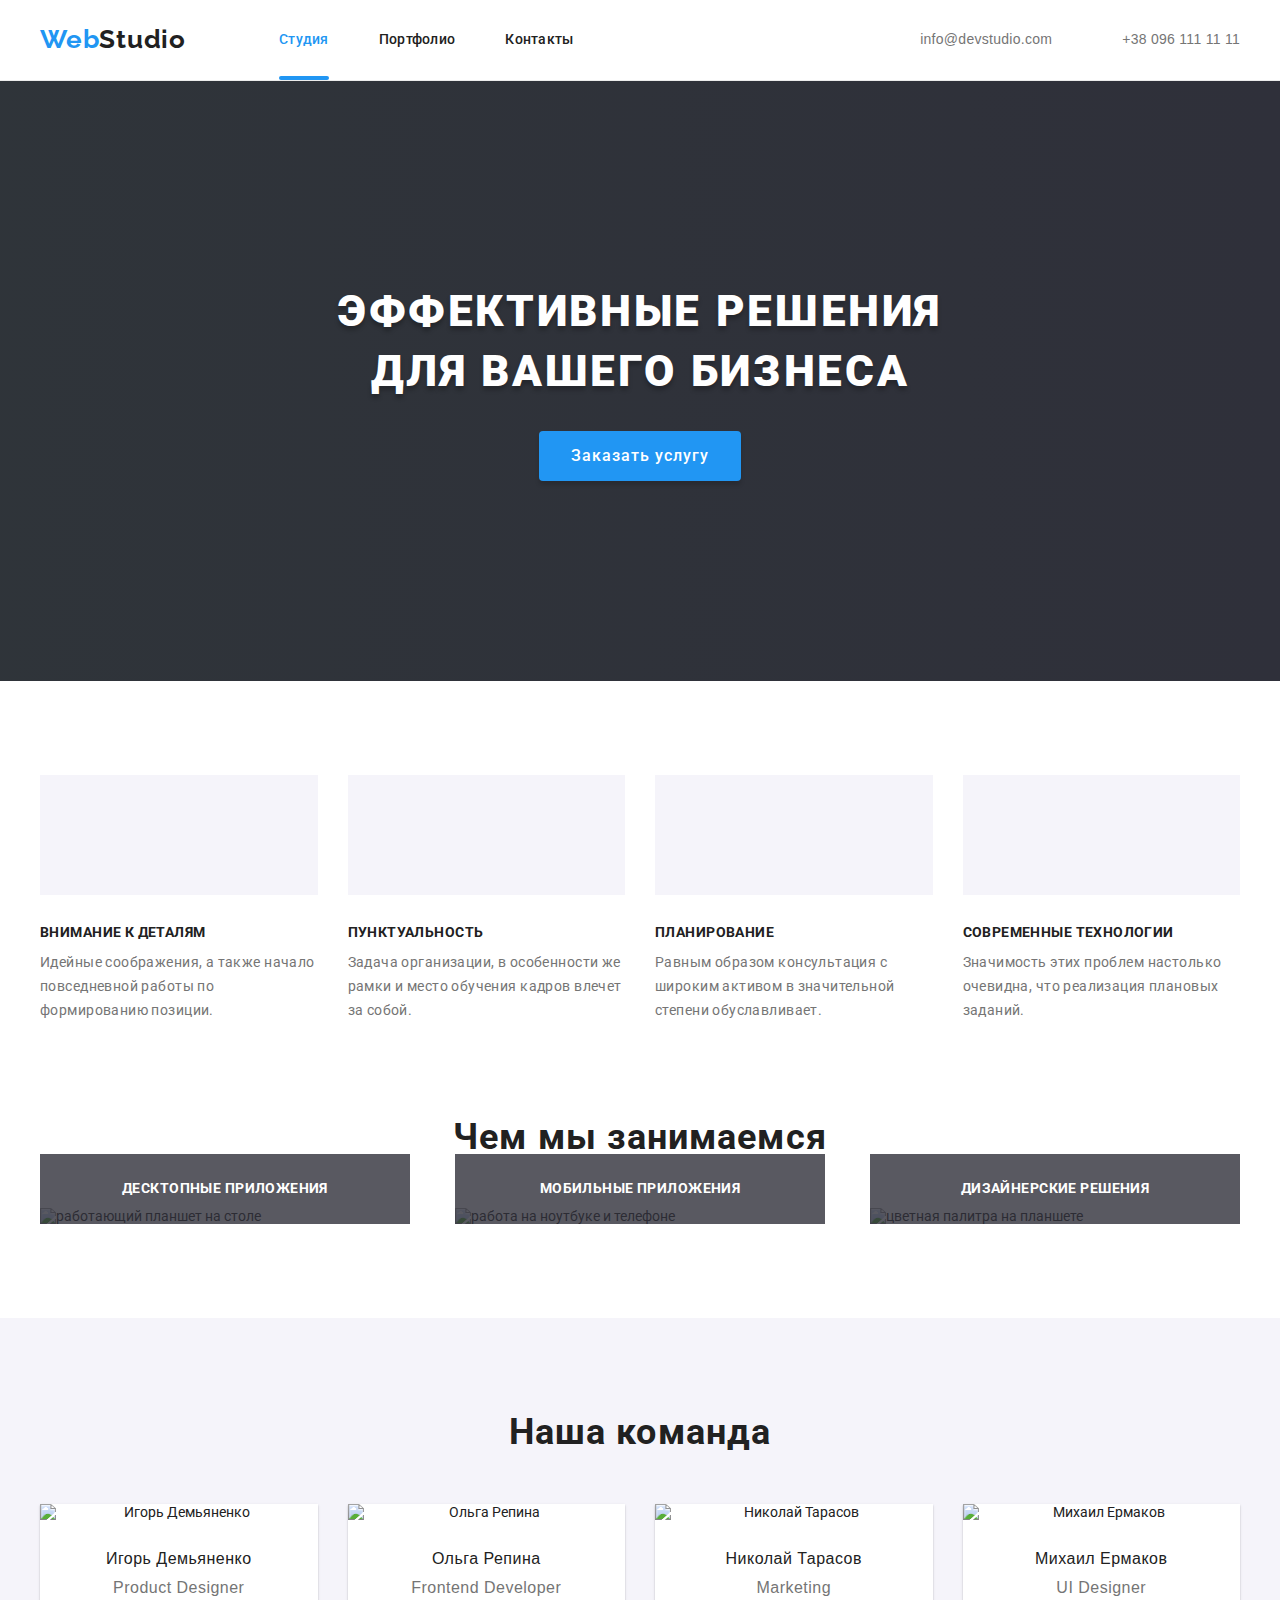
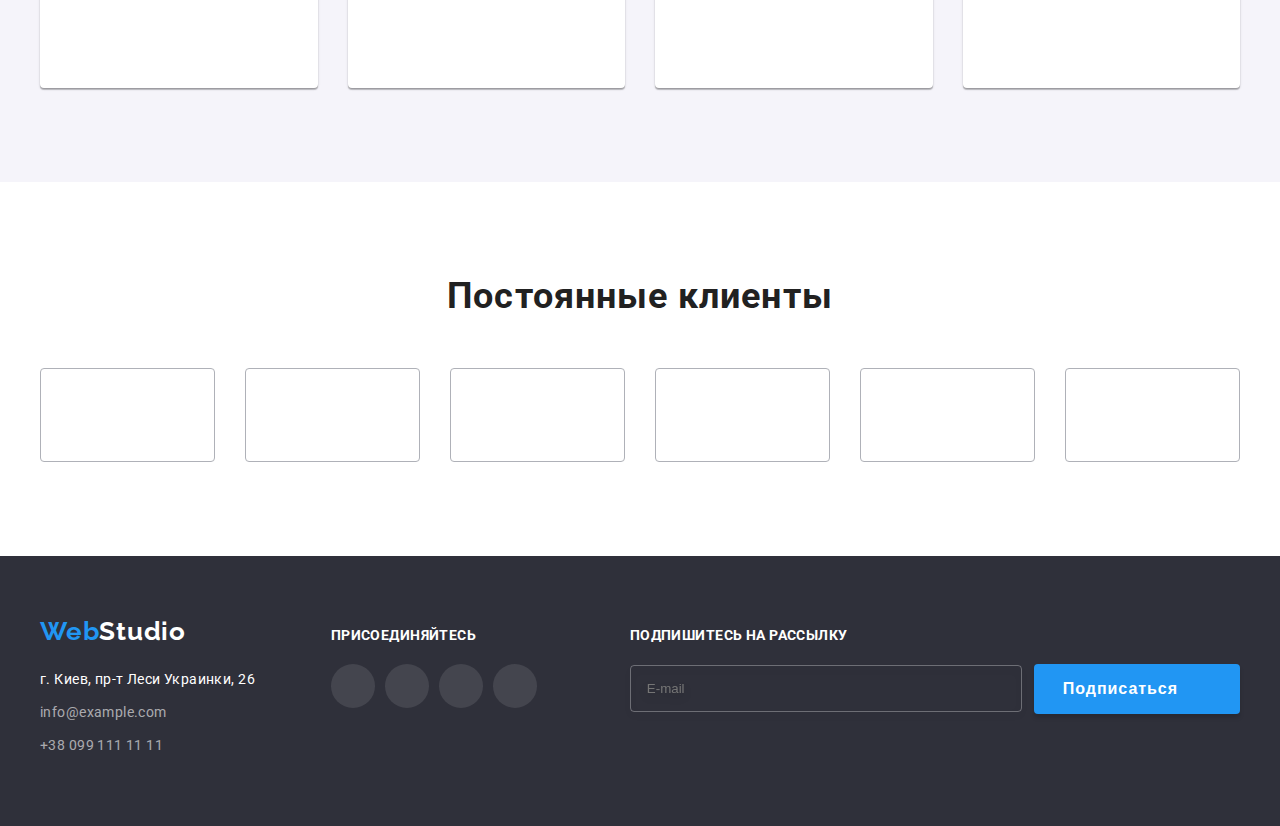
==== commit e0e48177: "hw#8 upd 19.06" ====
--- a/index.html
+++ b/index.html
@@ -155,8 +155,8 @@
         </div>
       </section>
       <!-----------------ABOUT------------------------------>
-      <section class="about-section">
-        <div class="container container-section">
+      <section class="about-section container-section">
+        <div class="container">
           <h2 class="invisible">О нас</h2>
           <ul class="about list">
             <li class="item icon-antenna">
@@ -233,7 +233,7 @@
 
       <section class="team__section container-section">
         <div class="container">
-          <h2>Наша команда</h2>
+          <h2 class="team__title">Наша команда</h2>
           <ul class="team__list list">
             <li class="team__card">
               <picture>
--- a/css/main.min.css
+++ b/css/main.min.css
@@ -59,6 +59,9 @@
 a {
   text-decoration: none;
 }
+no-scroll {
+  overflow: hidden;
+}
 body {
   font-family: "Roboto", "Arial", "Helvetica", sans-serif;
   font-style: normal;
@@ -176,7 +179,7 @@
   margin: 0;
   padding: 0;
   border: none;
-  background-color: transparent;
+  background-color: rgba(0, 0, 0, 0);
 }
 .mobile-nav .menu-close-btn:hover,
 .mobile-nav .menu-close-btn:focus,
@@ -188,13 +191,13 @@
     display: none;
   }
 }
-.menu-open-btn{
+.menu-open-btn {
   top: 25px;
   right: 21px;
   margin: 0;
   padding: 0;
   border: none;
-  background-color: transparent;
+  background-color: rgba(0, 0, 0, 0);
 }
 .menu-open-btn:hover,
 .menu-open-btn:focus,
@@ -202,11 +205,11 @@
   fill: var(--accent-color);
 }
 @media screen and (min-width: 768px), (min-width: 1200px) {
-  .menu-open-btn{
+  .menu-open-btn {
     display: none;
   }
 }
-.mobile-nav.is-hidden {
+.mobile-nav .is-hidden {
   opacity: 0;
   pointer-events: none;
 }
@@ -344,194 +347,6 @@
   border-color: var(--accent-color);
   border-radius: 4px;
 }
-.social-list {
-  display: flex;
-  justify-content: center;
-}
-.social-list__item:not(:last-child) {
-  margin-right: 10px;
-}
-.social-list__link {
-  width: 44px;
-  height: 44px;
-  display: flex;
-  justify-content: center;
-  align-items: center;
-  border-radius: 50%;
-  fill: var(--social-icons);
-}
-.social-list__link:hover,
-.social-list__link:focus {
-  background-color: var(--accent-color);
-  fill: var(--white-color);
-}
-.social-list__icon {
-  width: 20px;
-  height: 20px;
-}
-.hero-title {
-  font-weight: 900;
-  font-size: 44px;
-  line-height: 60px;
-  margin: 0px auto 30px auto;
-  font-size: 26px;
-  line-height: 1.364;
-  color: var(--white-color);
-  letter-spacing: 0.06em;
-  text-transform: uppercase;
-  text-shadow: 0px 4px 4px rgba(0, 0, 0, 0.25);
-}
-@media screen and (min-width: 1200px) {
-  .hero-title {
-    font-size: 44px;
-  }
-}
-.work-title {
-  margin-bottom: 50px;
-}
-.title-case {
-  font-family: var(--main-font);
-  font-style: normal;
-  font-weight: bold;
-  font-size: 18px;
-  line-height: 2;
-  letter-spacing: 0.06em;
-  color: #212121;
-  margin-bottom: 4px;
-}
-h3.about-title {
-  font-weight: bold;
-  font-size: 14px;
-  line-height: 1.14;
-  letter-spacing: 0.03em;
-  text-transform: uppercase;
-  margin-bottom: 10px;
-}
-h3.social-title {
-  color: var(--white-color);
-  font-weight: bold;
-  font-size: 14px;
-  line-height: 1.14;
-  letter-spacing: 0.03em;
-  text-transform: uppercase;
-  margin-bottom: 20px;
-}
-.footer__title {
-  display: block;
-  margin-bottom: 20px;
-  font-style: normal;
-  font-weight: 700;
-  font-size: 14px;
-  line-height: 1.14;
-  letter-spacing: 0.03em;
-  text-transform: uppercase;
-  color: #ffffff;
-}
-.footer {
-  display: flex;
-  align-items: center;
-  color: var(--white-color);
-  background-color: var(--footer-backround);
-  padding-top: 60px;
-  padding-bottom: 60px;
-}
-.footer-container {
-  text-align: center;
-}
-@media screen and (min-width: 768px) {
-  .footer-container {
-    display: flex;
-    flex-wrap: wrap;
-    align-items: baseline;
-    justify-content: space-around;
-  }
-}
-@media screen and (min-width: 1200px) {
-  .footer-container {
-    display: flex;
-    align-items: baseline;
-    text-align: left;
-    flex-wrap: nowrap;
-  }
-}
-.footer-adress {
-  font-style: normal;
-  line-height: 1.71;
-  letter-spacing: 0.03em;
-}
-@media screen and (min-width: 1200px) {
-  .footer-adress {
-    width: 231px;
-    margin-right: 70px;
-  }
-}
-.adress {
-  font-style: normal;
-  font-size: 14px;
-  line-height: 1.71;
-  letter-spacing: 0.03em;
-  margin-bottom: 9px;
-  color: var(--white-color);
-}
-.footer-adress__text {
-  margin-top: 20px;
-  margin-bottom: 9px;
-  font-size: 14px;
-  line-height: 1.71;
-  letter-spacing: 0.03em;
-  color: rgba(255, 255, 255, 0.6);
-}
-.footer-adress__contact {
-  margin-bottom: 9px;
-  color: rgba(255, 255, 255, 0.6);
-}
-.footer-adress__contact:hover,
-.footer-adress__contact:focus,
-.footer-adress__contact:active {
-  color: var(--accent-color);
-}
-.footer-social {
-  margin: 60px 0;
-}
-@media screen and (min-width: 768px) {
-  .footer-social {
-    margin: 0;
-  }
-}
-@media screen and (min-width: 1200px) {
-  .footer-social {
-    margin-right: 93px;
-    margin-left: 0;
-  }
-}
-.footer-social__link {
-  fill: var(--white-color);
-  display: flex;
-  align-items: center;
-  justify-content: center;
-  width: 44px;
-  height: 44px;
-  border-radius: 50%;
-  background-color: rgba(255, 255, 255, 0.1);
-  transition: background-color 250ms var(--timing-function);
-}
-.footer-social__link:hover,
-.footer-social__link:focus {
-  background-color: var(--accent-color);
-}
-.footer-social__icon {
-  width: 20px;
-  height: 20px;
-}
-.backdrop {
-  position: fixed;
-  top: 0;
-  left: 0;
-  width: 100vw;
-  height: 100vh;
-  background-color: rgba(0, 0, 0, 0.4);
-  transition: opacity 500ms linear, visability 500ms linear;
-}
 .modal-window {
   position: absolute;
   top: 50%;
@@ -558,7 +373,7 @@
   height: 30px;
   border-radius: 50%;
   border: 1px solid rgba(0, 0, 0, 0.1);
-  background-color: transparent;
+  background-color: rgba(0, 0, 0, 0);
   padding: 0;
   position: absolute;
 }
@@ -568,7 +383,8 @@
   left: 50%;
   transform: translate(-50%, -50%);
 }
-.modal-window__icon-close:hover {
+.modal-window__icon-close:hover,
+.modal-window__icon-close:focus {
   fill: var(--accent-color);
 }
 .is-hidden {
@@ -596,6 +412,10 @@
   line-height: 1.16;
   letter-spacing: 0.01em;
   color: var(--text-color);
+}
+.modal-form__field:focus,
+.modal-form__field:hover {
+  border-color: var(--accent-color);
 }
 .modal-form__input {
   width: 100%;
@@ -604,10 +424,16 @@
   box-sizing: border-box;
   border-radius: 4px;
   padding-left: 42px;
-}
-.modal-form__input:focus {
-  outline: none;
+  outline: rgba(0, 0, 0, 0);
+  background-color: rgba(0, 0, 0, 0);
+}
+.modal-form__input:focus,
+.modal-form__input:hover {
   border-color: var(--accent-color);
+}
+.modal-form__input:focus + .modal-form__input-icon,
+.modal-form__input:hover + .modal-form__input-icon {
+  fill: var(--accent-color);
 }
 .modal-form__input-wrapper {
   display: block;
@@ -623,8 +449,10 @@
   display: block;
   width: 18px;
   height: 18px;
-}
-.form-input:focus + .modal-form__input-icon {
+  background-color: rgba(0, 0, 0, 0);
+}
+.form-input:focus + .modal-form__input-icon,
+.form-input:hover + .modal-form__input-icon {
   fill: var(--accent-color);
 }
 .modal-form__message {
@@ -638,7 +466,8 @@
   padding: 12px 16px;
   resize: none;
 }
-.modal-form__message:focus {
+.modal-form__message:focus,
+.modal-form__message:hover {
   outline: none;
   border-color: var(--accent-color);
 }
@@ -648,14 +477,20 @@
   background-size: contain;
   box-shadow: none;
 }
-.modal-form__checkbox:focus + .modal-form__checkbox-label::before {
+.modal-form__checkbox:focus + .modal-form__checkbox-label::before,
+.modal-form__checkbox:hover + .modal-form__checkbox-label::before {
   outline: none;
 }
 .modal-form__checkbox-label {
   display: flex;
   align-items: center;
-  font-size: 14px;
+  font-size: 12px;
   margin-bottom: 30px;
+}
+@media screen and (min-width: 1200px) {
+  .modal-form__checkbox-label {
+    font-size: 14px;
+  }
 }
 .modal-form__checkbox-label::before {
   display: block;
@@ -665,8 +500,8 @@
   border-radius: 2px;
   cursor: pointer;
   margin-right: 8px;
-  border: 2px solid #000000;
-  box-shadow: 0px 4px 4px 0px #00000040;
+  border: 2px solid #000;
+  box-shadow: 0px 4px 4px 0px rgba(0, 0, 0, 0.2509803922);
 }
 .modal-form__link {
   color: var(--accent-color);
@@ -675,6 +510,218 @@
 .modal-form__submit-btn {
   width: 200px;
   margin: 0 auto;
+}
+.social-list {
+  display: flex;
+  justify-content: center;
+}
+.social-list__item:not(:last-child) {
+  margin-right: 10px;
+}
+.social-list__link {
+  width: 44px;
+  height: 44px;
+  display: flex;
+  justify-content: center;
+  align-items: center;
+  border-radius: 50%;
+  fill: var(--social-icons);
+}
+.social-list__link:hover,
+.social-list__link:focus {
+  background-color: var(--accent-color);
+  fill: var(--white-color);
+}
+.social-list__icon {
+  width: 20px;
+  height: 20px;
+}
+.hero-title {
+  font-weight: 900;
+  font-size: 44px;
+  line-height: 60px;
+  margin: 0px auto 30px auto;
+  font-size: 26px;
+  line-height: 1.364;
+  color: var(--white-color);
+  letter-spacing: 0.06em;
+  text-transform: uppercase;
+  text-shadow: 0px 4px 4px rgba(0, 0, 0, 0.25);
+}
+@media screen and (min-width: 1200px) {
+  .hero-title {
+    font-size: 44px;
+  }
+}
+.work-title {
+  margin-bottom: 30px;
+  font-size: 28px;
+}
+@media screen and (min-width: 1200px) {
+  .work-title {
+    margin-bottom: 50px;
+    font-size: 36px;
+  }
+}
+.title-case {
+  font-family: var(--main-font);
+  font-style: normal;
+  font-weight: bold;
+  font-size: 18px;
+  line-height: 2;
+  letter-spacing: 0.06em;
+  color: #212121;
+  margin-bottom: 4px;
+}
+h3.about-title {
+  font-weight: bold;
+  font-size: 14px;
+  line-height: 1.14;
+  letter-spacing: 0.03em;
+  text-transform: uppercase;
+  margin-bottom: 10px;
+}
+@media screen and (max-width: 480px) {
+  .about-title {
+    text-align: center;
+  }
+}
+h3.social-title {
+  color: var(--white-color);
+  font-weight: bold;
+  font-size: 14px;
+  line-height: 1.14;
+  letter-spacing: 0.03em;
+  text-transform: uppercase;
+  margin-bottom: 20px;
+}
+.footer__title {
+  display: block;
+  margin-bottom: 20px;
+  font-style: normal;
+  font-weight: 700;
+  font-size: 14px;
+  line-height: 1.14;
+  letter-spacing: 0.03em;
+  text-transform: uppercase;
+  color: #fff;
+}
+
+.team__title {
+  font-size: 28px;
+  margin-bottom: 30px;
+}
+@media screen and (min-width: 1200px) {
+  .team__title {
+    font-size: 36px;
+    margin-bottom: 50px;
+  }
+}
+
+.footer {
+  display: flex;
+  align-items: center;
+  color: var(--white-color);
+  background-color: var(--footer-backround);
+  padding-top: 60px;
+  padding-bottom: 60px;
+}
+.footer-container {
+  text-align: center;
+}
+@media screen and (min-width: 768px) {
+  .footer-container {
+    display: flex;
+    flex-wrap: wrap;
+    align-items: baseline;
+    justify-content: space-around;
+  }
+}
+@media screen and (min-width: 1200px) {
+  .footer-container {
+    display: flex;
+    align-items: baseline;
+    text-align: left;
+    flex-wrap: nowrap;
+  }
+}
+.footer-adress {
+  font-style: normal;
+  line-height: 1.71;
+  letter-spacing: 0.03em;
+}
+@media screen and (min-width: 1200px) {
+  .footer-adress {
+    width: 231px;
+    margin-right: 70px;
+  }
+}
+.adress {
+  font-style: normal;
+  font-size: 14px;
+  line-height: 1.71;
+  letter-spacing: 0.03em;
+  margin-bottom: 9px;
+  color: var(--white-color);
+}
+.footer-adress__text {
+  margin-top: 20px;
+  margin-bottom: 9px;
+  font-size: 14px;
+  line-height: 1.71;
+  letter-spacing: 0.03em;
+  color: rgba(255, 255, 255, 0.6);
+}
+.footer-adress__contact {
+  margin-bottom: 9px;
+  color: rgba(255, 255, 255, 0.6);
+}
+.footer-adress__contact:hover,
+.footer-adress__contact:focus,
+.footer-adress__contact:active {
+  color: var(--accent-color);
+}
+.footer-social {
+  margin: 60px 0;
+}
+@media screen and (min-width: 768px) {
+  .footer-social {
+    margin: 0;
+  }
+}
+@media screen and (min-width: 1200px) {
+  .footer-social {
+    margin-right: 93px;
+    margin-left: 0;
+  }
+}
+.footer-social__link {
+  fill: var(--white-color);
+  display: flex;
+  align-items: center;
+  justify-content: center;
+  width: 44px;
+  height: 44px;
+  border-radius: 50%;
+  background-color: rgba(255, 255, 255, 0.1);
+  transition: background-color 250ms var(--timing-function);
+}
+.footer-social__link:hover,
+.footer-social__link:focus {
+  background-color: var(--accent-color);
+}
+.footer-social__icon {
+  width: 20px;
+  height: 20px;
+}
+.backdrop {
+  position: fixed;
+  top: 0;
+  left: 0;
+  width: 100vw;
+  height: 100vh;
+  background-color: rgba(0, 0, 0, 0.4);
+  transition: opacity 500ms linear, visability 500ms linear;
 }
 @media screen and (min-width: 768px) {
   .footer-form {
@@ -712,7 +759,7 @@
   border: 1px solid rgba(255, 255, 255, 0.3);
   filter: drop-shadow(0px 4px 4px rgba(0, 0, 0, 0.15));
   border-radius: 4px;
-  background-color: transparent;
+  background-color: rgba(0, 0, 0, 0);
   cursor: pointer;
   color: var(--white-color);
 }
@@ -745,16 +792,15 @@
   cursor: pointer;
   margin-top: 20px;
 }
-.subscribe__button:hover,
-.subscribe__button:focus,
-.subscribe__button:active {
-  color: var(--accent-color);
-  background-color: var(--white-color);
-}
 @media screen and (min-width: 1200px) {
   .subscribe__button {
     margin-top: 0;
   }
+}
+.subscribe__button:hover,
+.subscribe__button:focus {
+  background-color: var(--white-color);
+  color: var(--accent-color);
 }
 .subscribe__icon {
   fill: var(--white-color);
@@ -1089,8 +1135,6 @@
 }
 .team__list {
   text-align: center;
-  margin-bottom: -30px;
-  margin-top: -30px;
 }
 @media screen and (min-width: 768px) {
   .team__list {
@@ -1110,7 +1154,6 @@
   border-radius: 0px 0px 4px 4px;
   background-color: var(--white-color);
   width: 100%;
-  margin-top: 30px;
 }
 @media screen and (min-width: 768px) {
   .team__card {
@@ -1153,7 +1196,7 @@
 .clients__item {
   margin-top: 30px;
   margin-left: 30px;
-  flex-basis: calc(100% / 2 - 30px);
+  flex-basis: calc(50% - 30px);
 }
 @media screen and (min-width: 768px) {
   .clients__item {
@@ -1238,13 +1281,13 @@
 }
 .portfolio__item {
   margin-top: 30px;
-  border-bottom: 1px solid #eeeeee;
-  border-right: 1px solid #eeeeee;
-  border-left: 1px solid #eeeeee;
+  border-bottom: 1px solid #eee;
+  border-right: 1px solid #eee;
+  border-left: 1px solid #eee;
 }
 @media screen and (min-width: 768px) {
   .portfolio__item {
-    flex-basis: calc(100% / 2 - 30px);
+    flex-basis: calc(50% - 30px);
     margin-left: 30px;
     margin-top: 30px;
     width: 354px;
@@ -1252,7 +1295,7 @@
 }
 @media screen and (min-width: 1200px) {
   .portfolio__item {
-    flex-basis: calc(100% / 3 - 30px);
+    flex-basis: calc(33.3333333333% - 30px);
     width: 370px;
   }
 }
@@ -1313,5 +1356,4 @@
   letter-spacing: 0.03em;
   color: var(--white-color);
   padding: 24px;
-}
-/*# sourceMappingURL=main.min.css.map */
+} /*# sourceMappingURL=main.min.css.map */
